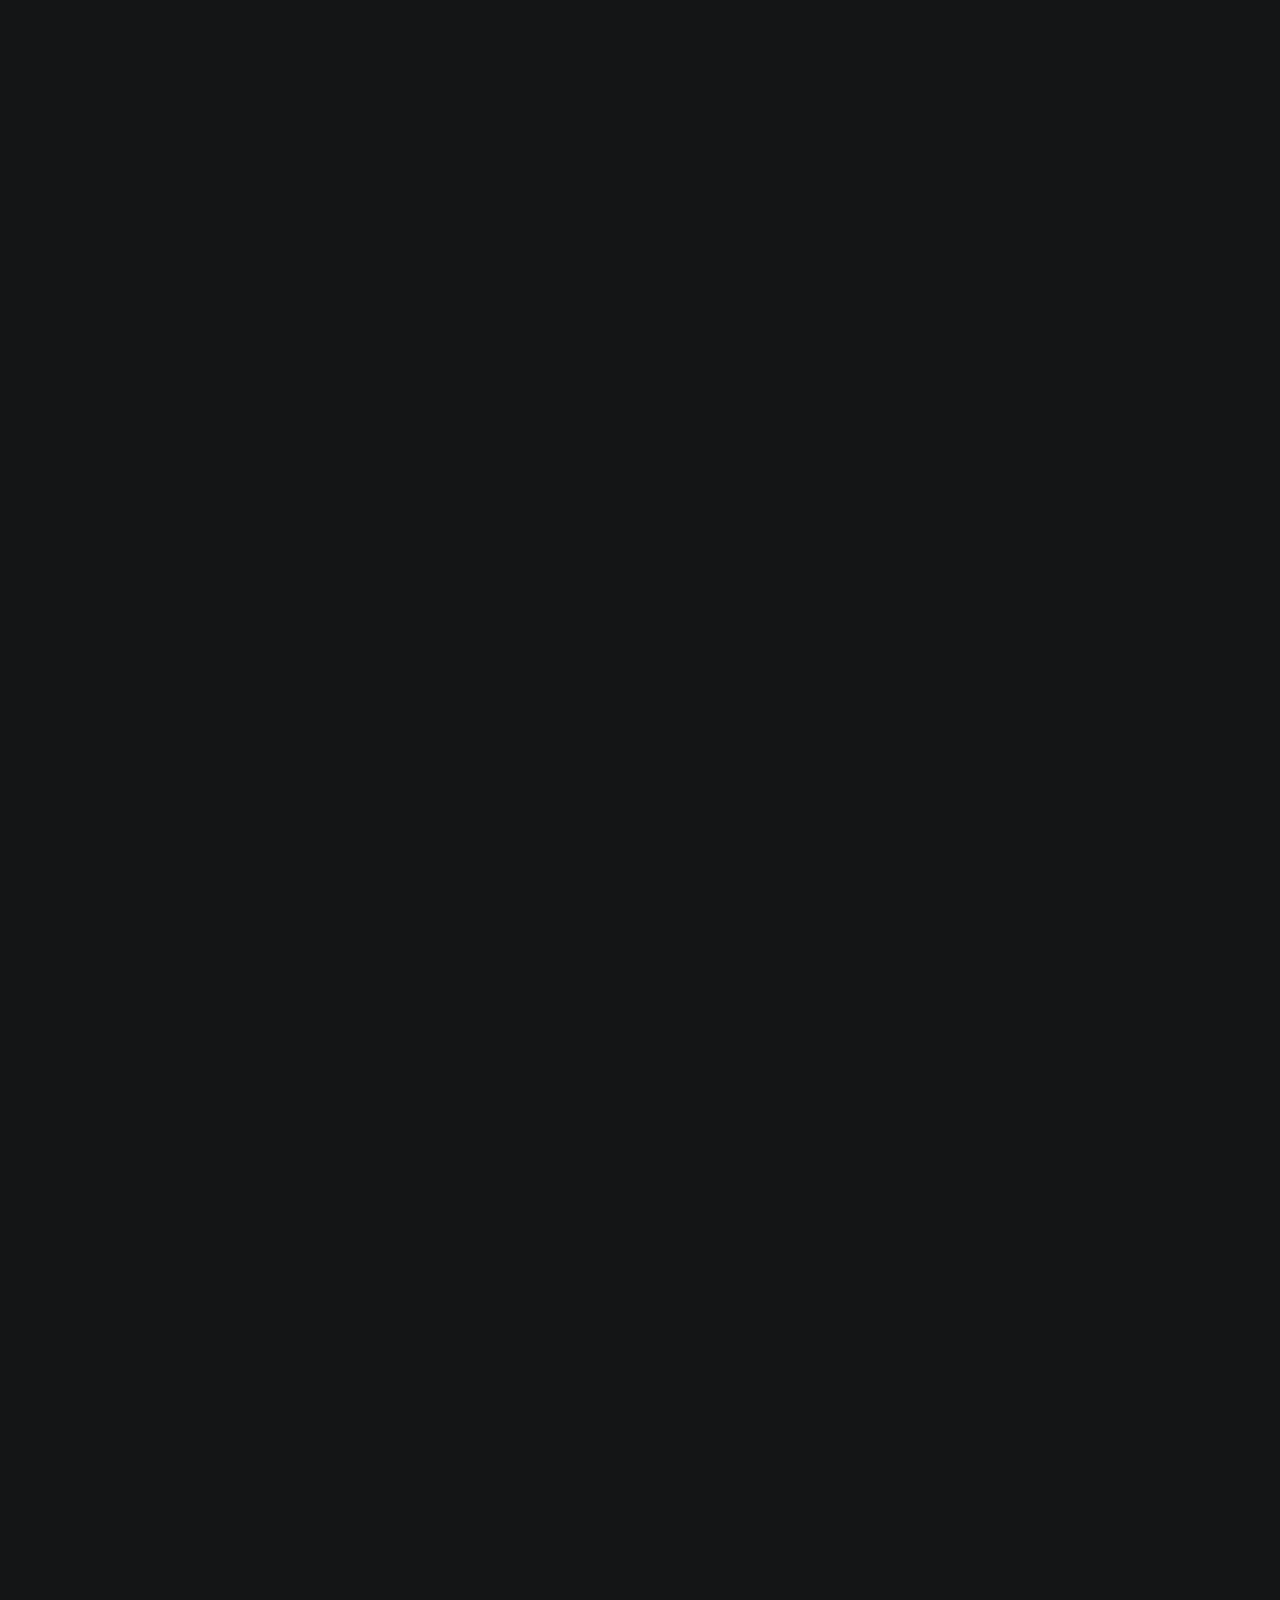
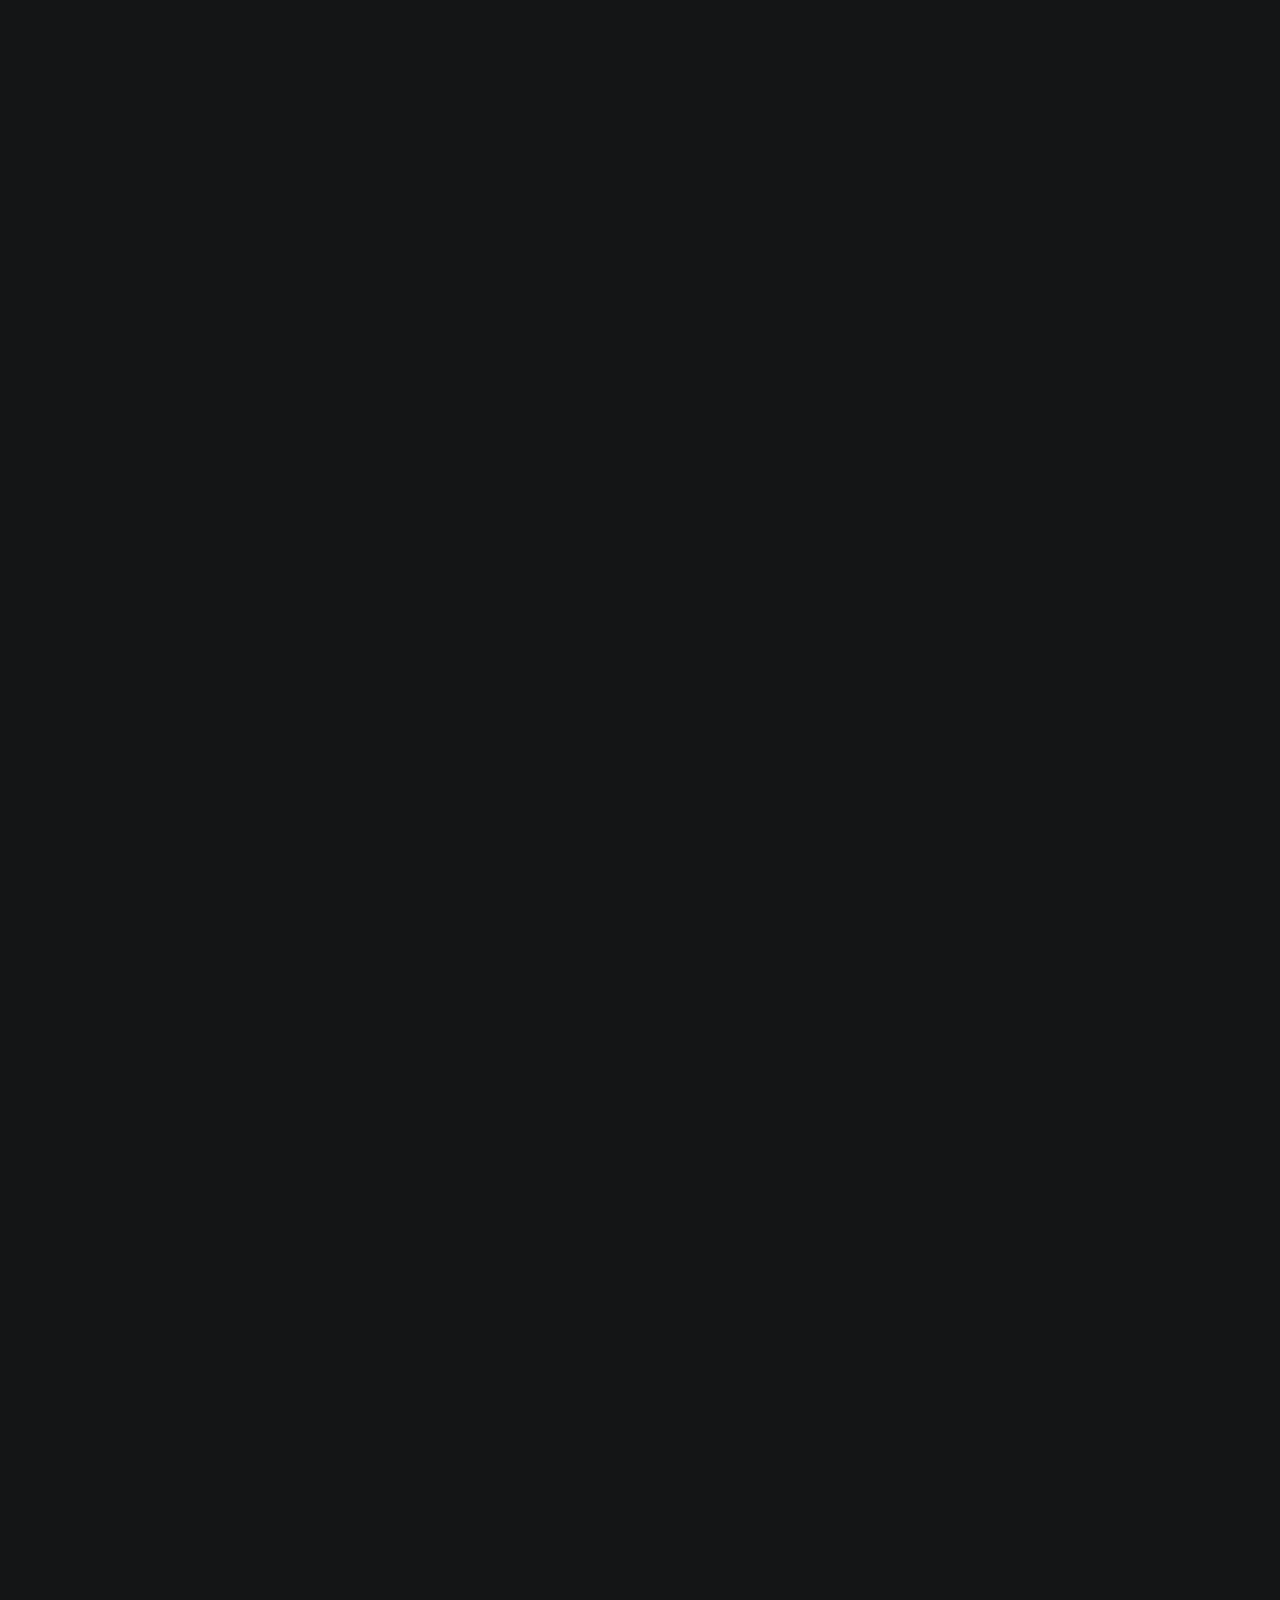
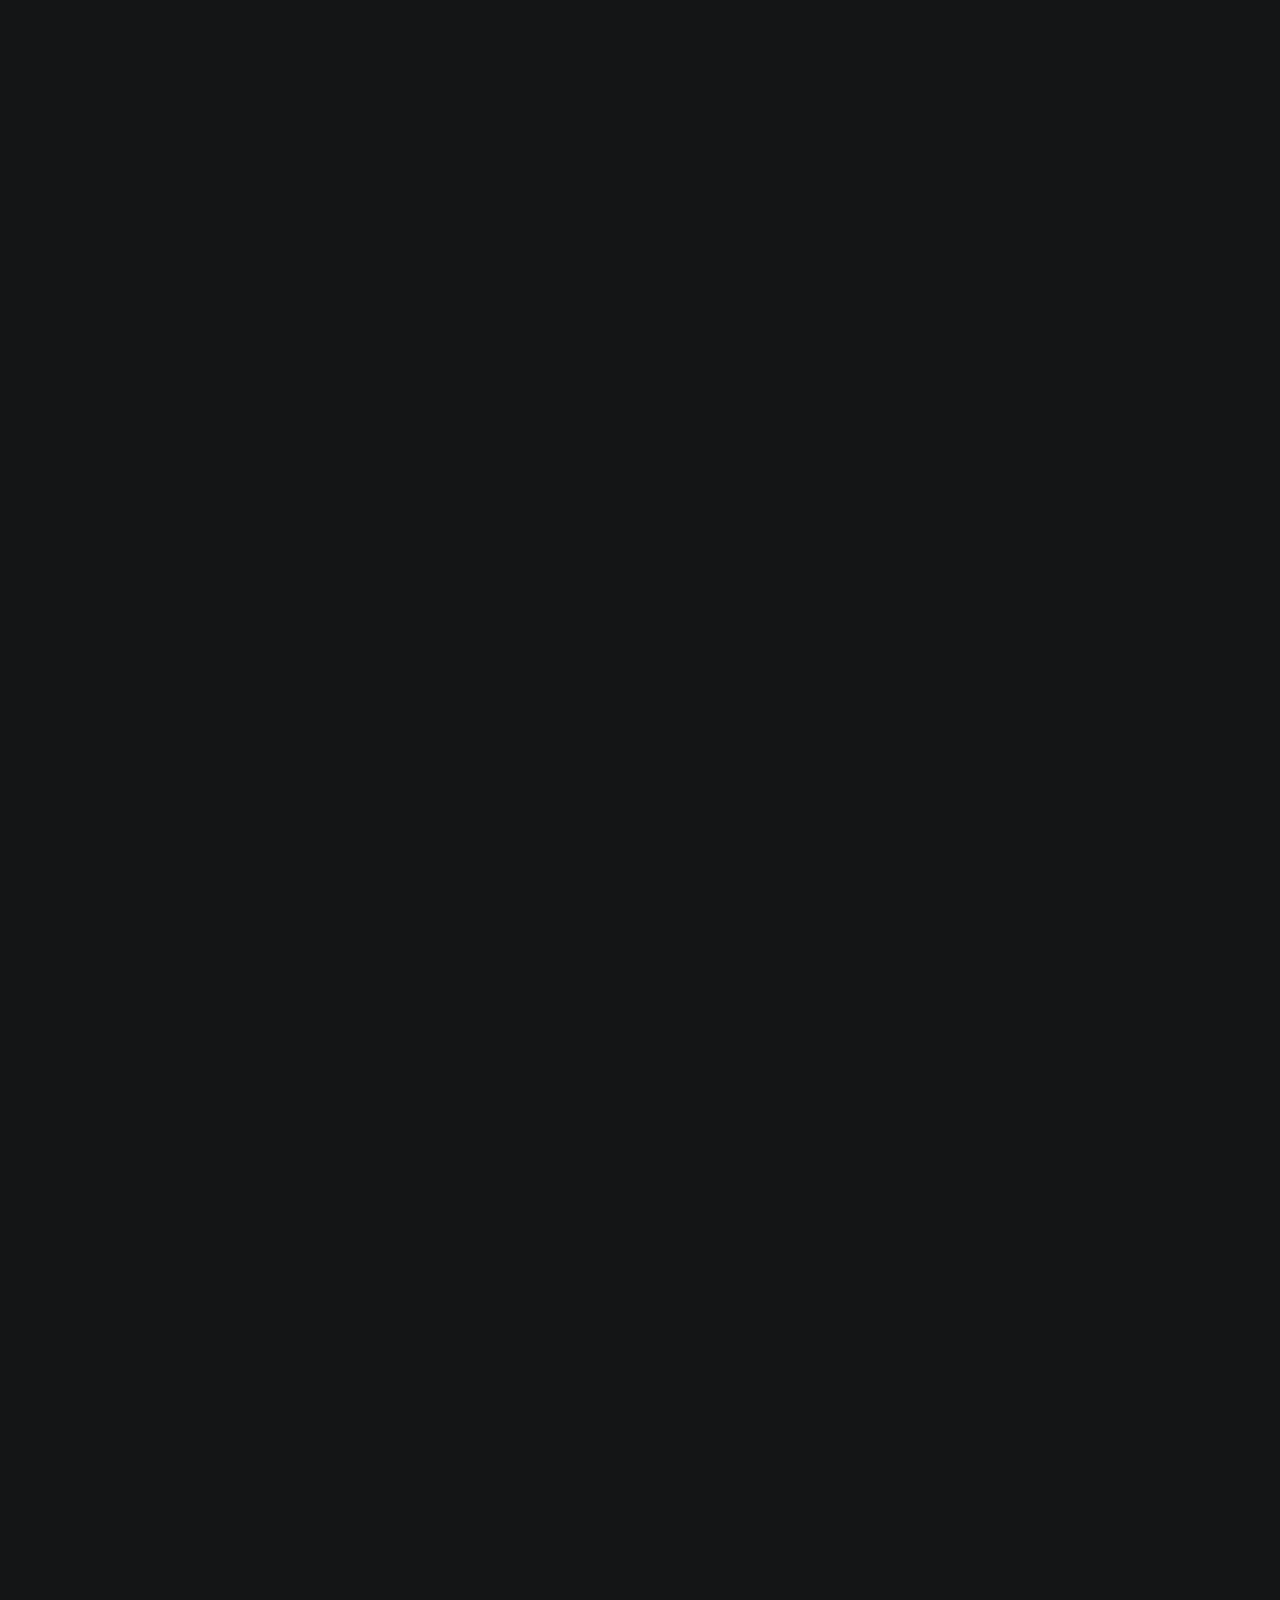
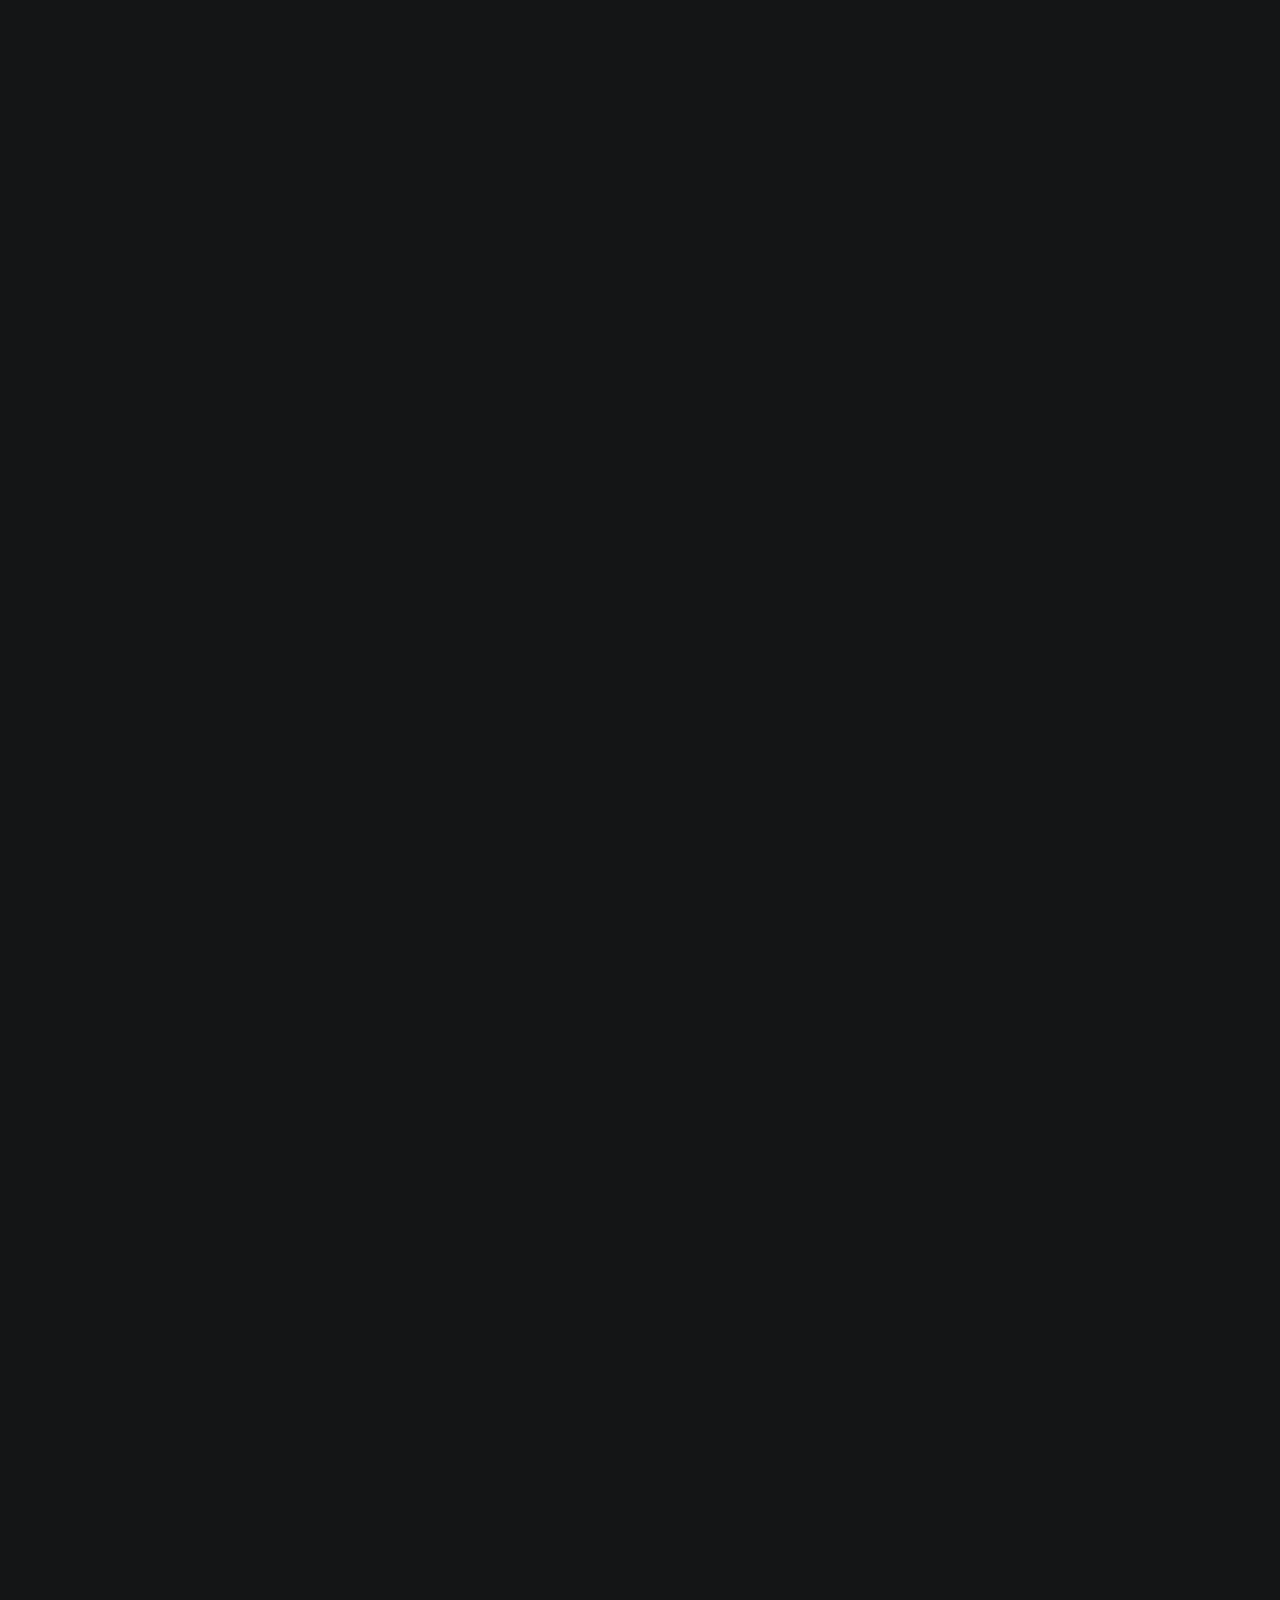
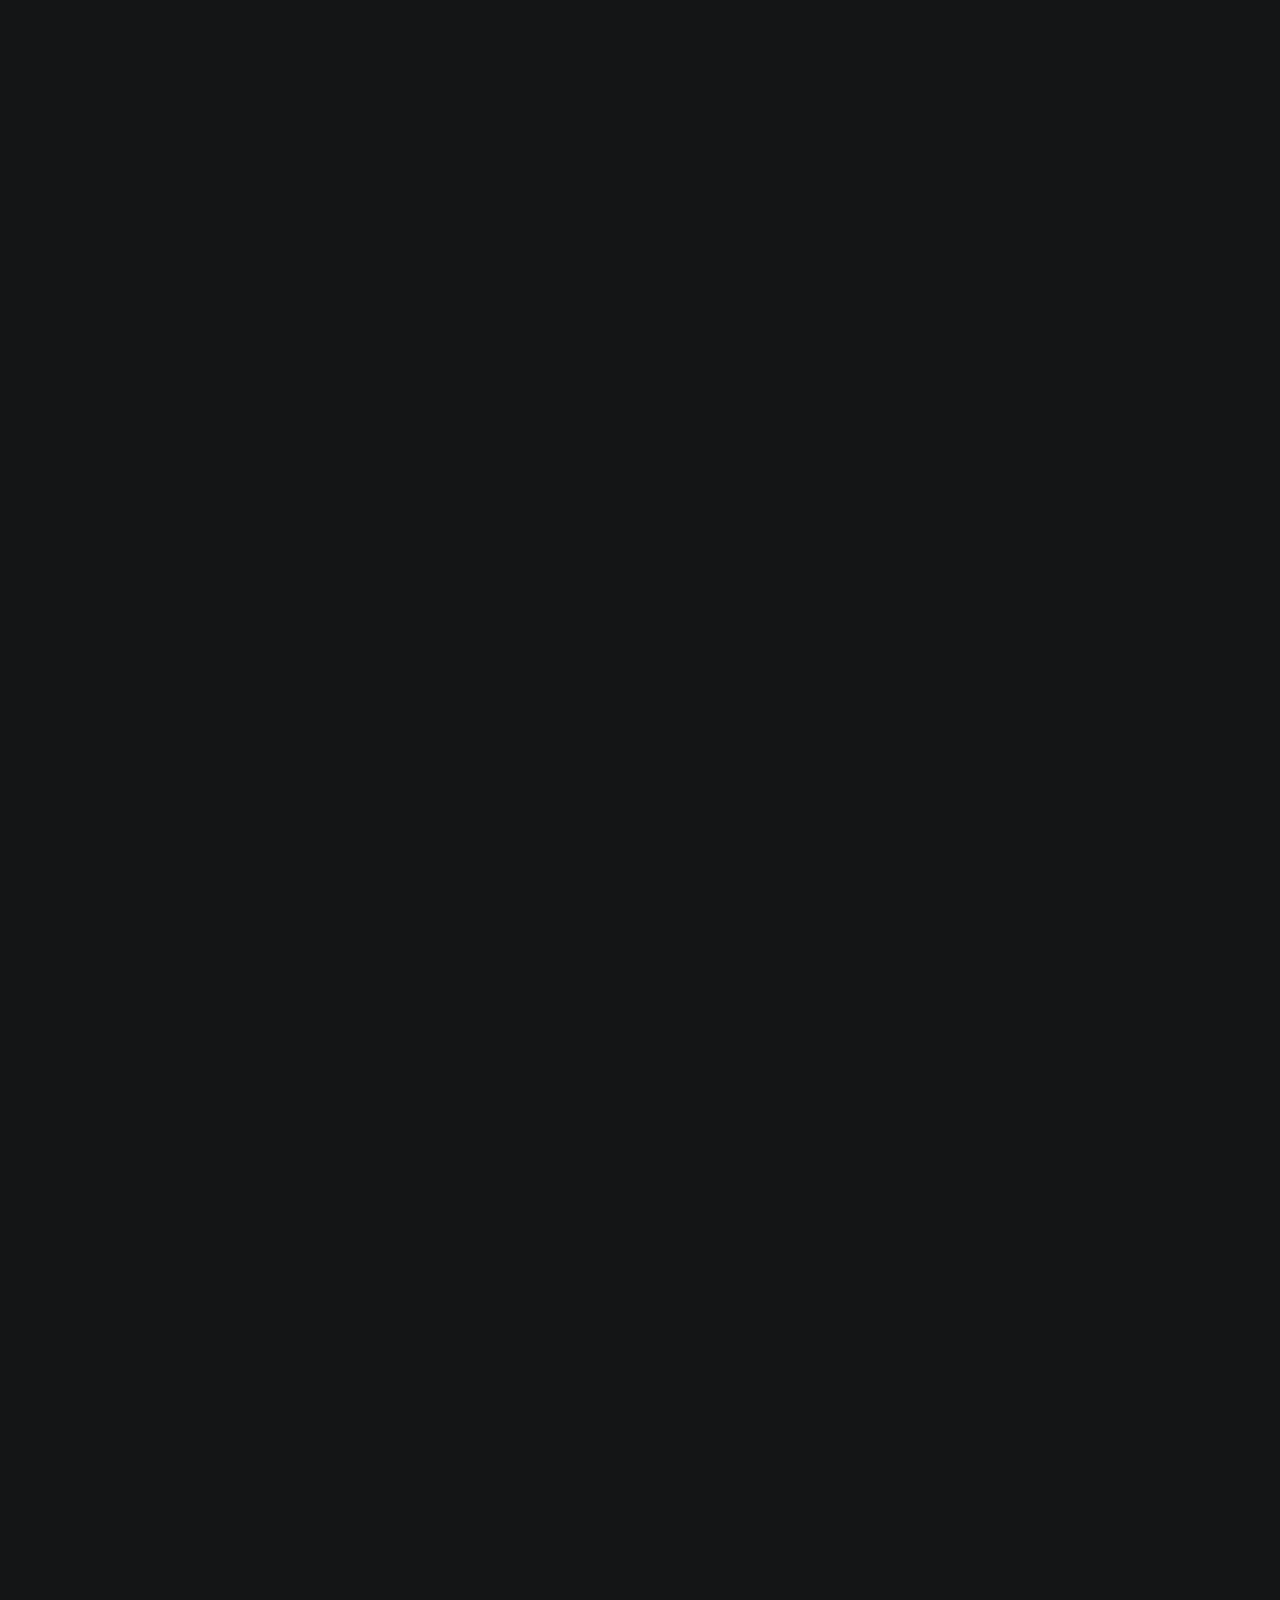
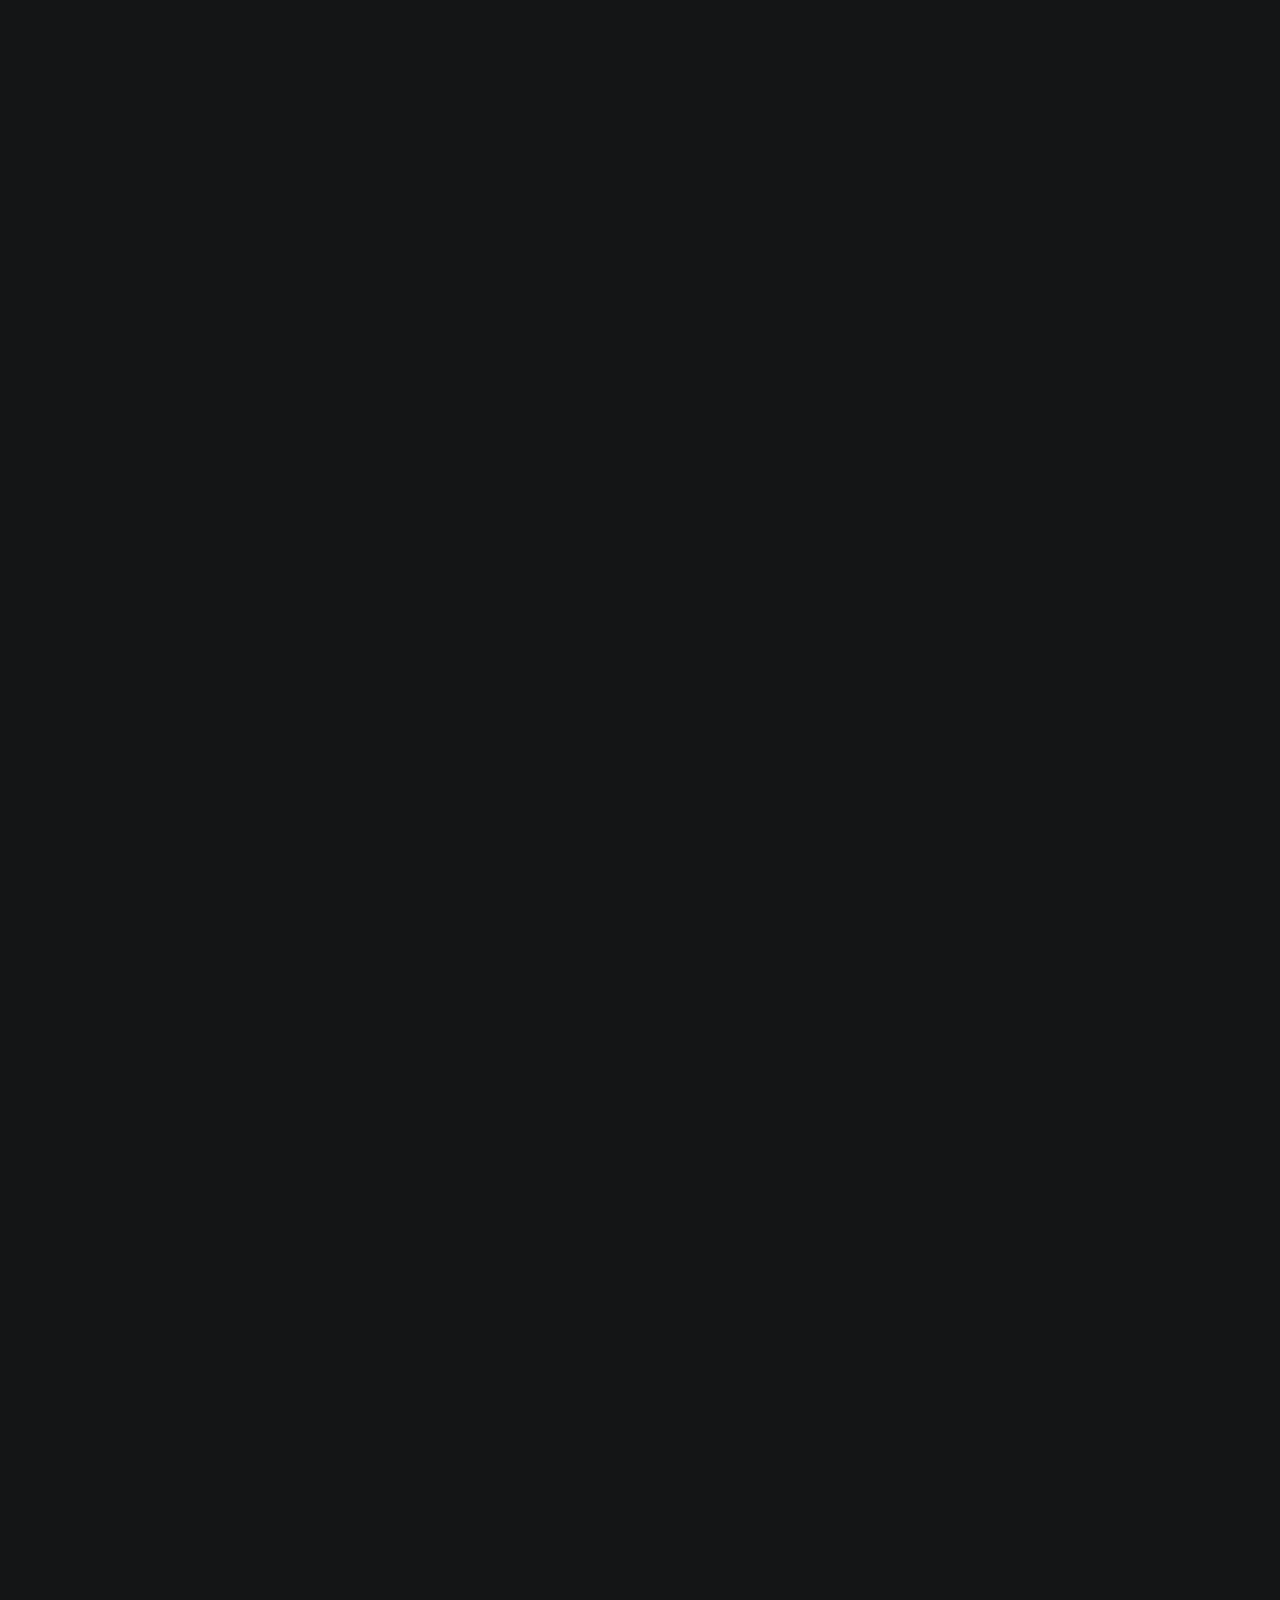
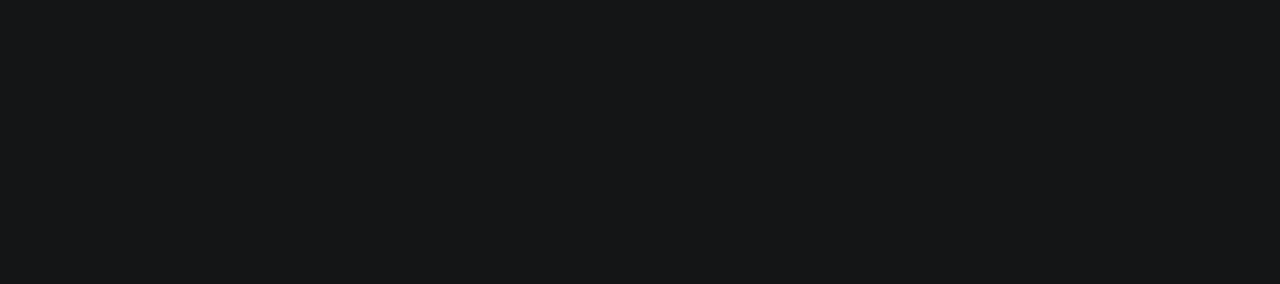
==== index.html @ 1a77225d "ajout d'un projet" ====
<!DOCTYPE html>
<html class="no-js ss-preload" lang="en">
<head>

    <!--- basic page needs
    ================================================== -->
    <meta charset="utf-8">
    <title>SW CONSULTING</title>
    <meta name="description" content="">
    <meta name="author" content="">

    <!-- mobile specific metas
    ================================================== -->
    <meta name="viewport" content="width=device-width, initial-scale=1">

    <!-- CSS
    ================================================== -->
    <link rel="stylesheet" href="css/vendor.css">
    <link rel="stylesheet" href="css/styles.css">
    <link rel="stylesheet" href="https://stackpath.bootstrapcdn.com/font-awesome/4.7.0/css/font-awesome.min.css"/>

    <!-- favicons
    ================================================== -->
    <link rel="apple-touch-icon" sizes="180x180" href="apple-touch-icon.png">
    <link rel="icon" type="image/png" sizes="32x32" href="favicon-32x32.png">
    <link rel="icon" type="image/png" sizes="16x16" href="favicon-16x16.png">
    <link rel="manifest" href="site.webmanifest">



    <!-- Font Awesome CDN-->
    <link
      rel="stylesheet"
      href="https://cdnjs.cloudflare.com/ajax/libs/font-awesome/6.0.0-beta3/css/all.min.css"
    />
    <!-- Google Font -->
    <link
      href="https://fonts.googleapis.com/css2?family=Poppins:wght@400;500;600&display=swap"
      rel="stylesheet"
    />



</head>

<body id="top">


    <!-- # preloader
    ================================================== -->
    <div id="preloader">
        <div id="loader">
        </div>
    </div>


    <!-- # page wrap
    ================================================== -->
    <div class="s-pagewrap">

        <div class="circles">
            <span></span>
            <span></span>
            <span></span>
            <span></span>
            <span></span>
        </div>


        <!-- ## site header
        ================================================== -->
        <header class="s-header">

            <div class="header-mobile">
                <span class="mobile-home-link"><a href="index.html">SW CONSULTING</a></span>
                <a class="mobile-menu-toggle" href="#0"><span>Menu</span></a>
            </div>

            <div class="row wide main-nav-wrap">
                <nav class="column lg-12 main-nav">
                    <ul>
                        <li><a href="index.html" class="home-link">SW CONSULTING</a></li>
                        <li class="current"><a href="#intro" class="smoothscroll">ACCUEIL</a></li>
                        <li><a href="#about" class="smoothscroll">QUI SOMMES NOUS? </a></li>
                        <li><a href="#works" class="smoothscroll">NOS PROJETS</a></li>
                        <li><a href="#services" class="smoothscroll">Nos Services </a></li>
                        <li><a href="#contact" class="smoothscroll">CONTACT </a></li>
                    </ul>
                </nav>
            </div>

        </header> <!-- end s-header -->


        <!-- ## main content
        ==================================================- -->
        <main class="s-content">


            <!-- ### intro
            ================================================== -->
            <section id="intro" class="s-intro target-section">

                <div class="row intro-content wide">

                    <div class="column">
                        <div class="text-pretitle with-line">
                            Bienvenue
                        </div>

                        <h1 class="text-huge">

                            Deux esprits, une vision :<br>
                            nous sommes deux jeunes ingénieures en data engineering et analysis, prêtes à transformer vos données en atouts stratégiques afin de créer de la valeur pour votre entreprise. <br>
                        </h1>
                    </div>

                    <ul class="intro-social">
                        <li><a href="#0">Instagram</a></li>
                        <li><a href="#0">Twitter</a></li>
                        <li><a href="#0">Linkedin</a></li>
                        <li><a href="#0">Github</a></li>
                    </ul>

                </div> <!-- end intro content -->

                <a href="#about" class="intro-scrolldown smoothscroll">
                    <svg width="24" height="24" viewBox="0 0 24 24" xmlns="http://www.w3.org/2000/svg" fill-rule="evenodd" clip-rule="evenodd"><path d="M11 21.883l-6.235-7.527-.765.644 7.521 9 7.479-9-.764-.645-6.236 7.529v-21.884h-1v21.883z"/></svg>
                </a>

            </section> <!-- end s-intro -->


            <!-- ### about Wissem
            ================================================== -->
            <section id="about" class="s-about target-section">


                <div class="row about-info wide" data-animate-block>

                    <div class="column lg-6 md-12 about-info__pic-block">
                        <img src="images/wissem.png"
                             srcset="images/wissem.png 1x, images/about-photo@2x.jpg 2x" alt="" class="about-info__pic" data-animate-el>
                    </div>

                    <div class="column lg-6 md-12">
                        <div class="about-info__text" >

                            <h2 class="text-pretitle with-line" data-animate-el>
                                <div>Wissem AMEL CHERBAL</div>

                            </h2>
                            <p class="attention-getter" data-animate-el>
                                En tant que data analyst je vous accompagne afin de définir des objectifs et des besoins data.
                                Je vous aiderai à développer une stratégie de collecte et d'utilisation des données en fonction de leurs objectifs pour éviter de collecter des données inutiles. Ensuite on les explorera ensemble ce qui nous permettra de mettre en place des tableaux de bord et du reporting.
                            </p>
                            <a href="" class="btn btn--medium u-fullwidth" data-animate-el>Télécharger le CV</a>

                        </div>
                    </div>
                </div> <!-- about-info -->


                <div class="row about-expertise" data-animate-block>
                    <div class="column lg-12">

                        <h2 class="text-pretitle" data-animate-el>Profil</h2>

                        <ul class="skills-list h1" data-animate-el>
                            <li>Data analyst</li>
                            <li>Data scientist</li>
                            <li>Data visualisation</li>
                            <li>Traitement des données</li>
                            <li>Reporting.</li>

                        </ul>

                    </div>
                </div> <!-- end about-expertise -->


                <div class="row about-timelines" data-animate-block>

                    <div class="column lg-6 tab-12">

                        <h2 class="text-pretitle" data-animate-el>
                            Expériences
                        </h2>

                        <div class="timeline" data-animate-el>

                            <div class="timeline__block">
                                <div class="timeline__bullet"></div>
                                <div class="timeline__header">
                                    <h4 class="timeline__title">Volvo group</h3>
                                    <h5 class="timeline__meta">Data analyst</h5>
                                    <p class="timeline__timeframe">Févrr 2024 - Août 2024</p>
                                </div>
                                <div class="timeline__desc">
                                    <p>Architecture et qualité des données.<br>
                                        Génération de rapports Power BI et mise en œuvre des techniques de Machine Learning pour l'analyse des données.<br>
                                        Mise en place des processus automatisés.<br>
                                        Compréhension approfondie des questions liées à la logistique et à la chaîne d'approvisionnement.</p>

                                </div>
                            </div>


                        </div> <!-- end timeline -->

                    </div> <!-- end column -->

                    <div class="column lg-6 tab-12">

                        <h2 class="text-pretitle" data-animate-el>
                            Education
                        </h2>

                        <div class="timeline" data-animate-el>

                            <div class="timeline__block">
                                <div class="timeline__bullet"></div>
                                <div class="timeline__header">
                                    <h4 class="timeline__title">Université Claude Bernard Lyon 1</h3>
                                    <h5 class="timeline__meta">Master 2 en data engineering et science</h5>
                                    <p class="timeline__timeframe">Décembre 2023</p>
                                </div>
                                <div class="timeline__desc">
                                    <p>Formation spécialisée dans le domaine de la data science et engineering permettant d'avoir des compétences solides dans les infrastructures cloud et Big data.</p>
                                </div>
                            </div>

                            <div class="timeline__block">
                                <div class="timeline__bullet"></div>
                                <div class="timeline__header">
                                    <h4 class="timeline__title">Université Claude Bernard Lyon 1 </h4>
                                    <h5 class="timeline__meta">Licence 3 en informatique </h5>
                                    <p class="timeline__timeframe">Décembre 2021</p>
                                </div>
                                <div class="timeline__desc">
                                    <p>Formation pluridisciplinaire permettant d'avoir une formation polyvalente dans les technologies d'informations digitales. </p>
                                </div>
                            </div>


                        </div> <!-- end timeline -->

                    </div> <!-- end column -->


                </div> <!-- end about-timelines -->

            </section> <!-- end s-about -->

            <!-- ### about Soukaina
            ================================================== -->
            <section id="about" class="s-about target-section">


                <div class="row about-info wide" data-animate-block>

                    <div class="column lg-6 md-12 about-info__pic-block">
                        <img src="images/soukaina.png"
                             srcset="images/soukaina.png 1x, images/about-photo@2x.jpg 2x" alt="" class="about-info__pic" data-animate-el>
                    </div>

                    <div class="column lg-6 md-12">
                        <div class="about-info__text" >

                            <h2 class="text-pretitle with-line" data-animate-el>
                                <div>Soukaina DOUKKANI</div>

                            </h2>
                            <p class="attention-getter" data-animate-el>
                                Double diplômée en innovation et assistance à maîtrise d'ouvrage de
                                l'institut national des postes et télécommunications et en data engineering et science
                                de l'université Claude bernard Lyon 1, mon objectif est de rendre vous donner facilement
                                accessible et compréhensible pour une prise de décision stratégique et optimale.
                            </p>
                            <a href="https://drive.google.com/file/d/17Hly6woxNSs9hU5gBVhpmUX4_BIeyLL6/view?usp=sharing" class="btn btn--medium u-fullwidth" data-animate-el>Télécharger le CV</a>

                        </div>
                    </div>
                </div> <!-- about-info -->


                <div class="row about-expertise" data-animate-block>
                    <div class="column lg-12">

                        <h2 class="text-pretitle" data-animate-el>Profil</h2>

                        <ul class="skills-list h1" data-animate-el>
                            <li>Data engineer</li>
                            <li>Data OPs</li>
                            <li>Data pipelines</li>
                            <li>infrastructures cloud</li>
                            <li>Bases de données.</li>

                        </ul>

                    </div>
                </div> <!-- end about-expertise -->


                <div class="row about-timelines" data-animate-block>

                    <div class="column lg-6 tab-12">

                        <h2 class="text-pretitle" data-animate-el>
                            Expériences
                        </h2>

                        <div class="timeline" data-animate-el>

                            <div class="timeline__block">
                                <div class="timeline__bullet"></div>
                                <div class="timeline__header">
                                    <h4 class="timeline__title">Fiverr</h3>
                                    <h5 class="timeline__meta">Data engineer</h5>
                                    <p class="timeline__timeframe">Février 2024 - Août 2024</p>
                                </div>
                                <div class="timeline__desc">
                                    <p>Extraction, chargement et transformation des données sur la plateforme GCP et
                                        sur l'entrepôt de données Bigquery.<br>
                                        Alimentation des pipelines de données et dataflows à l'aide de Apache Airflow.</p>

                                </div>
                            </div>

                            <div class="timeline__block">
                                <div class="timeline__bullet"></div>
                                <div class="timeline__header">
                                    <h4 class="timeline__title">Maisons du monde</h4>
                                    <h5 class="timeline__meta">Data engineer</h5>
                                    <p class="timeline__timeframe">Mars 2023 - Septembre 2023</p>
                                </div>
                                <div class="timeline__desc">
                                    <p>Ingestion, transformation et restitution des données de la finance au niveau de la
                                        plateforme cloud de Google en utilisant le processus ELT.<br>
                                        Développement des fonctionnalités de traitements de données en utilisant Python.
                                        Réalisation des tests de performance, dry-run et unitaires des bouts de code.</p>
                                </div>
                            </div>

                            <div class="timeline__block">
                                <div class="timeline__bullet"></div>
                                <div class="timeline__header">
                                    <h4 class="timeline__title">Société générale african business services</h4>
                                    <h5 class="timeline__meta">Chef de projet Risque</h5>
                                    <p class="timeline__timeframe">Mai 2022 - Septembre 2022</p>
                                </div>
                                <div class="timeline__desc">
                                    <p>Analyse et vérification de la qualité des données bancaires dans le cadre de
                                        l'homolagation bancaire.<br>
                                        Fiabilisation des données des sûretés et garanties sur les engagements bancaires
                                        pour les filiales de l'Afrique et les pays d' outre mer.</p>                                </div>
                            </div>

                            <div class="timeline__block">
                                <div class="timeline__bullet"></div>
                                <div class="timeline__header">
                                    <h4 class="timeline__title">Ribatis</h4>
                                    <h5 class="timeline__meta">Consultante data</h5>
                                    <p class="timeline__timeframe">Novembre 2021 - Avril 2022</p>
                                </div>
                                <div class="timeline__desc">
                                    <p>Analyse des données relatifs aux délais de traitement des dossiers des
                                        autorisations urbanistiques et économiques à l'aide de python et SQL.<br>
                                        Réalisation des visualisations et tableaux de bord en utilisant l'outil Qlik sence.</p>
                                </div>
                            </div>

                        </div> <!-- end timeline -->

                    </div> <!-- end column -->

                    <div class="column lg-6 tab-12">

                        <h2 class="text-pretitle" data-animate-el>
                            Education
                        </h2>

                        <div class="timeline" data-animate-el>

                            <div class="timeline__block">
                                <div class="timeline__bullet"></div>
                                <div class="timeline__header">
                                    <h4 class="timeline__title">Université Claude Bernard Lyon 1</h3>
                                    <h5 class="timeline__meta">Master 2 en data engineering et science</h5>
                                    <p class="timeline__timeframe">Décembre 2023</p>
                                </div>
                                <div class="timeline__desc">
                                    <p>Formation spécialisée dans le domaine de la data science et engineering permettant d'avoir des compétences solides dans les infrastructures cloud et Big data.</p>
                                </div>
                            </div>

                            <div class="timeline__block">
                                <div class="timeline__bullet"></div>
                                <div class="timeline__header">
                                    <h4 class="timeline__title">Institut national des postes et télécommunications </h4>
                                    <h5 class="timeline__meta">Diplôme d'ingénieur en innovation et AMOA</h5>
                                    <p class="timeline__timeframe">Décembre 2021</p>
                                </div>
                                <div class="timeline__desc">
                                    <p>Formation pluridisciplinaire permettant d'avoir une formation polyvalente dans les technologies d'informations digitales et la création des entreprises. </p>
                                </div>
                            </div>

                            <div class="timeline__block">
                                <div class="timeline__bullet"></div>
                                <div class="timeline__header">
                                    <h4 class="timeline__title">CPGE AL QALAM </h4>
                                    <h5 class="timeline__meta">Classes préparatoires aux grandes écoles d'ingénieurs</h5>
                                    <p class="timeline__timeframe">Novembre 2018</p>
                                </div>
                                <div class="timeline__desc">
                                    <p>Formation approfondie dans les matières scientifiques, techniques et littéraires .</p>
                                </div>
                            </div>

                        </div> <!-- end timeline -->

                    </div> <!-- end column -->


                </div> <!-- end about-timelines -->

            </section> <!-- end s-about -->

            <!-- ### services
            ================================================== -->
            <section id="services">
              <div class="row works-portfolio">
                <div class="column lg-12" data-animate-block>
                <h2 class="text-pretitle" data-animate-el>
                    Services
                </h2>
                <p class="h1" data-animate-el>
                    Les services qu'on vous propose
                </p>
                <section1>
                  <div class="row">
                    <div class="column" data-animate-el>
                      <div class="card">
                        <div class="icon-wrapper">
                          <i class="fas fa-database"></i>
                        </div>
                        <h3>Ingénierie de données</h3>
                        <p>
                          Solutions robustes d’extraction, stockage et traitement des grands flux de données.
                        </p>
                      </div>
                    </div>
                    <div class="column" data-animate-el>
                      <div class="card">
                        <div class="icon-wrapper">
                          <i class="fas fa-chart-area"></i>
                        </div>
                        <h3>Analyse de données</h3>
                        <p>
                          - Développement d'une stratégie de collecte et d’utilisation des données en fonction de leurs objectifs. </br>
                          - Exploration des dopnnées et mise en place de tableaux de bord.
                        </p>
                      </div>
                    </div>
                    <div class="column" data-animate-el>
                      <div class="card">
                        <div class="icon-wrapper">
                          <i class="fas fa-network-wired"></i>
                        </div>
                        <h3>Science des données</h3>
                        <p>
                          Développement des modèles avancés pour analyser vos données, prévoir des tendances et optimiser vos performances.
                        </p>
                      </div>
                    </div>
                  </div>
                </section1>
                <div/>
                <div/>
              </section>
            <!-- end services -->

            <!-- ### works
            ================================================== -->
            <section id="works" class="s-works target-section">
                <div class="row works-portfolio">

                    <div class="column lg-12" data-animate-block>

                        <h2 class="text-pretitle" data-animate-el>
                            Recent Works
                        </h2>
                        <p class="h1" data-animate-el>
                            Here are some of my favorite projects I have done lately. Feel free to check them out.
                        </p>

                        <ul class="folio-list row block-lg-one-half block-stack-on-1000">

                            <li class="folio-list__item column" data-animate-el>
                                <a class="folio-list__item-link" href="#modal-01">
                                    <div class="folio-list__item-pic">
                                        <img src="images/lifetime.png" alt="">
                                    </div>

                                    <div class="folio-list__item-text">
                                        <div class="folio-list__item-cat">
                                            LifeTime
                                        </div>
                                        <div class="folio-list__item-title">
                                            Les facteurs qui impactent l'espérance de vie dans le monde
                                        </div>
                                    </div>
                                </a>
                                <a class="folio-list__proj-link" href="#" title="project link">
                                    <svg width="15" height="15" viewBox="0 0 15 15" fill="none" xmlns="http://www.w3.org/2000/svg"><path d="M8.14645 3.14645C8.34171 2.95118 8.65829 2.95118 8.85355 3.14645L12.8536 7.14645C13.0488 7.34171 13.0488 7.65829 12.8536 7.85355L8.85355 11.8536C8.65829 12.0488 8.34171 12.0488 8.14645 11.8536C7.95118 11.6583 7.95118 11.3417 8.14645 11.1464L11.2929 8H2.5C2.22386 8 2 7.77614 2 7.5C2 7.22386 2.22386 7 2.5 7H11.2929L8.14645 3.85355C7.95118 3.65829 7.95118 3.34171 8.14645 3.14645Z" fill="currentColor" fill-rule="evenodd" clip-rule="evenodd"></path></svg>
                                </a>
                            </li> <!--end folio-list__item -->

                            <li class="folio-list__item column" data-animate-el>
                                <a class="folio-list__item-link" href="#modal-02">
                                    <div class="folio-list__item-pic">
                                        <img src="images/portfolio/lamp.jpg"
                                             srcset="images/portfolio/lamp.jpg 1x, images/portfolio/lamp@2x.jpg 2x" alt="">
                                    </div>

                                    <div class="folio-list__item-text">
                                        <div class="folio-list__item-cat">
                                            Product Design
                                        </div>
                                        <div class="folio-list__item-title">
                                            The White Lamp.
                                        </div>
                                    </div>
                                </a>
                                <a class="folio-list__proj-link" href="#" title="project link">
                                    <svg width="15" height="15" viewBox="0 0 15 15" fill="none" xmlns="http://www.w3.org/2000/svg"><path d="M8.14645 3.14645C8.34171 2.95118 8.65829 2.95118 8.85355 3.14645L12.8536 7.14645C13.0488 7.34171 13.0488 7.65829 12.8536 7.85355L8.85355 11.8536C8.65829 12.0488 8.34171 12.0488 8.14645 11.8536C7.95118 11.6583 7.95118 11.3417 8.14645 11.1464L11.2929 8H2.5C2.22386 8 2 7.77614 2 7.5C2 7.22386 2.22386 7 2.5 7H11.2929L8.14645 3.85355C7.95118 3.65829 7.95118 3.34171 8.14645 3.14645Z" fill="currentColor" fill-rule="evenodd" clip-rule="evenodd"></path></svg>
                                </a>
                            </li> <!--end folio-list__item -->

                            <li class="folio-list__item column" data-animate-el>
                                <a class="folio-list__item-link" href="#modal-03">
                                    <div class="folio-list__item-pic">
                                        <img src="images/portfolio/rucksack.jpg"
                                             srcset="images/portfolio/rucksack.jpg 1x, images/portfolio/rucksack@2x.jpg 2x" alt="">
                                    </div>

                                    <div class="folio-list__item-text">
                                        <div class="folio-list__item-cat">
                                            Branding
                                        </div>
                                        <div class="folio-list__item-title">
                                            Rucksuck.
                                        </div>
                                    </div>
                                </a>
                                <a class="folio-list__proj-link" href="#" title="project link">
                                    <svg width="15" height="15" viewBox="0 0 15 15" fill="none" xmlns="http://www.w3.org/2000/svg"><path d="M8.14645 3.14645C8.34171 2.95118 8.65829 2.95118 8.85355 3.14645L12.8536 7.14645C13.0488 7.34171 13.0488 7.65829 12.8536 7.85355L8.85355 11.8536C8.65829 12.0488 8.34171 12.0488 8.14645 11.8536C7.95118 11.6583 7.95118 11.3417 8.14645 11.1464L11.2929 8H2.5C2.22386 8 2 7.77614 2 7.5C2 7.22386 2.22386 7 2.5 7H11.2929L8.14645 3.85355C7.95118 3.65829 7.95118 3.34171 8.14645 3.14645Z" fill="currentColor" fill-rule="evenodd" clip-rule="evenodd"></path></svg>
                                </a>
                            </li> <!--end folio-list__item -->

                            <li class="folio-list__item column" data-animate-el>
                                <a class="folio-list__item-link" href="#modal-04">
                                    <div class="folio-list__item-pic">
                                        <img src="images/portfolio/skaterboy.jpg"
                                             srcset="images/portfolio/skaterboy.jpg 1x, images/portfolio/skaterboy@2x.jpg 2x" alt="">
                                    </div>

                                    <div class="folio-list__item-text">
                                        <div class="folio-list__item-cat">
                                            Website
                                        </div>
                                        <div class="folio-list__item-title">
                                            Since Day One.
                                        </div>
                                    </div>
                                </a>
                                <a class="folio-list__proj-link" href="#" title="project link">
                                    <svg width="15" height="15" viewBox="0 0 15 15" fill="none" xmlns="http://www.w3.org/2000/svg"><path d="M8.14645 3.14645C8.34171 2.95118 8.65829 2.95118 8.85355 3.14645L12.8536 7.14645C13.0488 7.34171 13.0488 7.65829 12.8536 7.85355L8.85355 11.8536C8.65829 12.0488 8.34171 12.0488 8.14645 11.8536C7.95118 11.6583 7.95118 11.3417 8.14645 11.1464L11.2929 8H2.5C2.22386 8 2 7.77614 2 7.5C2 7.22386 2.22386 7 2.5 7H11.2929L8.14645 3.85355C7.95118 3.65829 7.95118 3.34171 8.14645 3.14645Z" fill="currentColor" fill-rule="evenodd" clip-rule="evenodd"></path></svg>
                                </a>
                            </li> <!--end folio-list__item -->

                            <li class="folio-list__item column" data-animate-el>
                                <a class="folio-list__item-link" href="#modal-05">
                                    <div class="folio-list__item-pic">
                                        <img src="images/portfolio/sanddunes.jpg"
                                             srcset="images/portfolio/sanddunes.jpg 1x, images/portfolio/sanddunes@2x.jpg 2x" alt="">
                                    </div>

                                    <div class="folio-list__item-text">
                                        <div class="folio-list__item-cat">
                                            Illustration
                                        </div>
                                        <div class="folio-list__item-title">
                                            Sand Dunes.
                                        </div>
                                    </div>
                                </a>
                                <a class="folio-list__proj-link" href="#" title="project link">
                                    <svg width="15" height="15" viewBox="0 0 15 15" fill="none" xmlns="http://www.w3.org/2000/svg"><path d="M8.14645 3.14645C8.34171 2.95118 8.65829 2.95118 8.85355 3.14645L12.8536 7.14645C13.0488 7.34171 13.0488 7.65829 12.8536 7.85355L8.85355 11.8536C8.65829 12.0488 8.34171 12.0488 8.14645 11.8536C7.95118 11.6583 7.95118 11.3417 8.14645 11.1464L11.2929 8H2.5C2.22386 8 2 7.77614 2 7.5C2 7.22386 2.22386 7 2.5 7H11.2929L8.14645 3.85355C7.95118 3.65829 7.95118 3.34171 8.14645 3.14645Z" fill="currentColor" fill-rule="evenodd" clip-rule="evenodd"></path></svg>
                                </a>
                            </li> <!--end folio-list__item -->

                            <li class="folio-list__item column" data-animate-el>
                                <a class="folio-list__item-link" href="#modal-06">
                                    <div class="folio-list__item-pic">
                                        <img src="images/portfolio/minimalismo.jpg"
                                             srcset="images/portfolio/minimalismo.jpg 1x, images/portfolio/minimalismo@2x.jpg 2x" alt="">
                                    </div>

                                    <div class="folio-list__item-text">
                                        <div class="folio-list__item-cat">
                                            Branding
                                        </div>
                                        <div class="folio-list__item-title">
                                            Minimalismo.
                                        </div>
                                    </div>
                                </a>
                                <a class="folio-list__proj-link" href="#" title="project link">
                                    <svg width="15" height="15" viewBox="0 0 15 15" fill="none" xmlns="http://www.w3.org/2000/svg"><path d="M8.14645 3.14645C8.34171 2.95118 8.65829 2.95118 8.85355 3.14645L12.8536 7.14645C13.0488 7.34171 13.0488 7.65829 12.8536 7.85355L8.85355 11.8536C8.65829 12.0488 8.34171 12.0488 8.14645 11.8536C7.95118 11.6583 7.95118 11.3417 8.14645 11.1464L11.2929 8H2.5C2.22386 8 2 7.77614 2 7.5C2 7.22386 2.22386 7 2.5 7H11.2929L8.14645 3.85355C7.95118 3.65829 7.95118 3.34171 8.14645 3.14645Z" fill="currentColor" fill-rule="evenodd" clip-rule="evenodd"></path></svg>
                                </a>
                            </li> <!--end folio-list__item -->

                        </ul> <!-- end folio-list -->

                    </div> <!-- end column -->


                    <!-- Modal Templates Popup -->
                  <div id="modal-01" hidden>
                      <div class="modal-popup">
                          <img src="images/portfolio/gallery/g-fuji.jpg" alt="">
                          <!-- Scrollable content -->
                          <div class="modal-popup__scroll">
                          <div class="modal-popup__desc">
                              <!-- Carrousel -->
                              <div id="carouselExample" class="carousel slide mt-4">
                                  <div class="carousel-inner">
                                      <div class="carousel-item active">
                                          <img src="images/lifetime/carte.png" class="d-block w-100" alt="Image 1">
                                      </div>
                                      <div class="carousel-item">
                                          <img src="images/lifetime/barchart.png" class="d-block w-100" alt="Image 2">
                                      </div>
                                  </div>
                                  <button class="carousel-control-prev" type="button" data-bs-target="#carouselExample" data-bs-slide="prev">
                                      <span class="carousel-control-prev-icon" aria-hidden="true"></span>
                                      <span class="visually-hidden">Précédent</span>
                                  </button>
                                  <button class="carousel-control-next" type="button" data-bs-target="#carouselExample" data-bs-slide="next">
                                      <span class="carousel-control-next-icon" aria-hidden="true"></span>
                                      <span class="visually-hidden">Suivant</span>
                                  </button>
                              </div> <!-- end Carrousel -->


                                  <h5>L’espérance de vie : Un indicateur clé</h5>
                                  <p>
                                      L’espérance de vie est un indicateur clé de santé et de bien-être. Ce projet explore les disparités de l’espérance de vie entre 2000 et 2016,
                                      en étudiant ses corrélations avec divers facteurs socio-économiques, environnementaux et sanitaires.
                                  </p>
                                  <h5>Objectifs du projet :</h5>
                                  <ul>
                                      <li>Analyser les tendances globales et régionales de l'espérance de vie.</li>
                                      <li>Identifier les facteurs les plus influents.</li>
                                      <li>Visualisation interactive des données pour faciliter leur exploration.</li>
                                      <li>Intégration des cartes interactives.</li>
                                      <li>Analyse des corrélations et synthèse des résultats.</li>
                                  </ul>
                                  <h5>Résultats :</h5>
                                  <ul>
                                      <li>Bar charts dynamiques pour suivre les tendances temporelles par continent.</li>
                                      <li>Cartes géographiques pour observer les disparités par pays.</li>
                                      <li>Matrice de corrélation pour identifier les relations clés entre les variables.</li>
                                      <li>Analyse approfondie des facteurs influençant l’espérance de vie :
                                          <ul>
                                              <li>Corrélation positive avec le revenu national brut (RNB).</li>
                                              <li>Impact majeur de l'accès à l’eau potable et des taux de vaccination.</li>
                                          </ul>
                                      </li>
                                      <li>Intégration des données géographiques (GeoJSON).</li>
                                      <li>Réduction de l'impact des valeurs manquantes.</li>
                                      <li>Optimisation des performances pour les visualisations interactives.</li>
                                      <li>Identification des disparités régionales : espérance de vie variant de 43 ans en Afrique à 78 ans en Europe en 2016.</li>
                                      <li>Mise en évidence de relations fortes entre santé publique et espérance de vie.</li>
                                  </ul>

                                  <a href="https://www.behance.net/" class="modal-popup__details"><strong>Lien projet >></strong></a>
                              </div> <!-- end scrollable content -->
                          </div>
                      </div>
                  </div> <!-- end modal -->


                    <div id="modal-02" hidden>
                        <div class="modal-popup">
                            <img src="images/portfolio/gallery/g-lamp.jpg" alt="">

                            <div class="modal-popup__desc">
                                <h5>The White Lamp</h5>
                                <p>Proin gravida nibh vel velit auctor aliquet. Aenean sollicitudin, lorem quis bibendum auctor, nisi elit consequat ipsum, nec sagittis sem nibh id elit.</p>
                                <ul class="modal-popup__cat">
                                    <li>Branding</li>
                                </ul>
                            </div>

                            <a href="https://www.behance.net/" class="modal-popup__details">Project link</a>
                        </div>
                    </div> <!-- end modal -->

                    <div id="modal-03" hidden>
                        <div class="modal-popup">
                            <img src="images/portfolio/gallery/g-rucksack.jpg" alt="">

                            <div class="modal-popup__desc">
                                <h5>Rucksuck</h5>
                                <p>Exercitationem reprehenderit quod explicabo consequatur aliquid ut magni ut. Deleniti quo corrupti illum velit eveniet ratione necessitatibus ipsam mollitia.</p>
                                <ul class="modal-popup__cat">
                                    <li>Product Design</li>
                                </ul>
                            </div>

                            <a href="https://www.behance.net/" class="modal-popup__details">Project link</a>
                        </div>
                    </div> <!-- end modal -->

                    <div id="modal-04" hidden>
                        <div class="modal-popup">
                            <img src="images/portfolio/gallery/g-skaterboy.jpg" alt="">

                            <div class="modal-popup__desc">
                                <h5>Since Day One</h5>
                                <p>Dolores velit qui quos nobis. Aliquam delectus voluptas quos possimus non voluptatem voluptas voluptas. Est doloribus eligendi porro doloribus voluptatum.</p>
                                <ul class="modal-popup__cat">
                                    <li>Website</li>
                                </ul>
                            </div>

                            <a href="https://www.behance.net/" class="modal-popup__details">Project link</a>
                        </div>
                    </div> <!-- end modal -->

                    <div id="modal-05" hidden>
                        <div class="modal-popup">

                            <img src="images/portfolio/gallery/g-sanddunes.jpg" alt="">

                            <div class="modal-popup__desc">
                                <h5>Sand Dunes</h5>
                                <p>Proin gravida nibh vel velit auctor aliquet. Aenean sollicitudin, lorem quis bibendum auctor, nisi elit consequat ipsum, nec sagittis sem nibh id elit.</p>
                                <ul class="modal-popup__cat">
                                    <li>Illustration</li>
                                </ul>
                            </div>

                            <a href="https://www.behance.net/" class="modal-popup__details">Project link</a>
                        </div>
                    </div> <!-- end modal -->

                    <div id="modal-06" hidden>
                        <div class="modal-popup">
                            <img src="images/portfolio/gallery/g-minimalismo.jpg" alt="">

                            <div class="modal-popup__desc">
                                <h5>Minimalismo</h5>
                                <p>Quisquam vel libero consequuntur autem voluptas. Qui aut vero. Omnis fugit mollitia cupiditate voluptas. Aenean sollicitudin, lorem quis bibendum auctor.</p>
                                <ul class="modal-popup__cat">
                                    <li>Branding</li>
                                    <li>Product Design</li>
                                </ul>
                            </div>

                            <a href="https://www.behance.net/" class="modal-popup__details">Project link</a>
                        </div>
                    </div> <!-- end modal -->

                </div> <!-- end works-portfolio -->


                <div class="row testimonials">
                    <div class="column lg-12" data-animate-block>

                        <div class="swiper-container testimonial-slider" data-animate-el>

                            <div class="swiper-wrapper">

                                <div class="testimonial-slider__slide swiper-slide">
                                    <div class="testimonial-slider__author">
                                        <img src="images/avatars/user-02.jpg" alt="Author image" class="testimonial-slider__avatar">
                                        <cite class="testimonial-slider__cite">
                                            <strong>Tim Cook</strong>
                                            <span>CEO, Apple</span>
                                        </cite>
                                    </div>
                                    <p>
                                    Molestiae incidunt consequatur quis ipsa autem nam sit enim magni. Voluptas tempore rem.
                                    Explicabo a quaerat sint autem dolore ducimus ut consequatur neque.  Nisi dolores quaerat fuga rem nihil nostrum.
                                    Laudantium quia consequatur molestias delectus culpa.
                                    </p>
                                </div> <!-- end testimonial-slider__slide -->

                                <div class="testimonial-slider__slide swiper-slide">
                                    <div class="testimonial-slider__author">
                                        <img src="images/avatars/user-03.jpg" alt="Author image" class="testimonial-slider__avatar">
                                        <cite class="testimonial-slider__cite">
                                            <strong>Sundar Pichai</strong>
                                            <span>CEO, Google</span>
                                        </cite>
                                    </div>
                                    <p>
                                    Excepturi nam cupiditate culpa doloremque deleniti repellat. Veniam quos repellat voluptas animi adipisci.
                                    Nisi eaque consequatur. Voluptatem dignissimos ut ducimus accusantium perspiciatis.
                                    Quasi voluptas eius distinctio. Atque eos maxime.
                                    </p>
                                </div> <!-- end testimonial-slider__slide -->

                                <div class="testimonial-slider__slide swiper-slide">
                                    <div class="testimonial-slider__author">
                                        <img src="images/avatars/user-01.jpg" alt="Author image" class="testimonial-slider__avatar">
                                        <cite class="testimonial-slider__cite">
                                            <strong>Satya Nadella</strong>
                                            <span>CEO, Microsoft</span>
                                        </cite>
                                    </div>
                                    <p>
                                    Repellat dignissimos libero. Qui sed at corrupti expedita voluptas odit. Nihil ea quia nesciunt. Ducimus aut sed ipsam.
                                    Autem eaque officia cum exercitationem sunt voluptatum accusamus. Quasi voluptas eius distinctio.
                                    Voluptatem dignissimos ut.
                                    </p>
                                </div> <!-- end testimonial-slider__slide -->

                                <div class="testimonial-slider__slide swiper-slide">
                                    <div class="testimonial-slider__author">
                                        <img src="images/avatars/user-06.jpg" alt="Author image" class="testimonial-slider__avatar">
                                        <cite class="testimonial-slider__cite">
                                            <strong>Jeff Bezos</strong>
                                            <span>CEO, Amazon</span>
                                        </cite>
                                    </div>
                                    <p>
                                    Nunc interdum lacus sit amet orci. Vestibulum dapibus nunc ac augue. Fusce vel dui. In ac felis
                                    quis tortor malesuada pretium. Curabitur vestibulum aliquam leo. Qui sed at corrupti expedita voluptas odit.
                                    Nihil ea quia nesciunt. Ducimus aut sed ipsam.
                                    </p>
                                </div> <!-- end testimonial-slider__slide -->

                            </div> <!-- end swiper-wrapper -->

                            <div class="swiper-pagination"></div>

                        </div> <!-- end swiper-container -->

                    </div> <!-- end column -->
                </div> <!-- end row testimonials -->

            </section> <!-- end s-works -->


            <!-- ### contact
            ================================================== -->
            <section id="contact" class="s-contact target-section">

                <div class="row contact-top">
                    <div class="column lg-12">
                        <h2 class="text-pretitle">
                            Nous contacter
                        </h2>

                        <p class="h2">
                            Une question ou proposition?
                        </p>
                        <p class="h3">
                            Nous serons ravies de répondre à toutes vos questions et prendrons en compte toutes vos propositions
                            d'amélioration.
                            N'hésitez pas à nous laisser un message ou nous appeler.

                        </p>
                    </div>
                </div> <!-- end contact-top -->

                <div class="row contact-bottom">
                    <div class="column lg-3 md-5 tab-6 stack-on-550 contact-block">
                        <h3 class="text-pretitle">Contact</h3>
                        <p class="contact-links">
                            <a href="mailto:sayhello@SW CONSULTINGcom" class="mailtoui">mail@gmail.com</a> <br>
                            <a href="tel:+1975432345">+33 753626487</a>
                        </p>
                    </div>
                    <div class="column lg-4 md-5 tab-6 stack-on-550 contact-block">
                        <h3 class="text-pretitle">Réseaux sociaux</h3>
                        <ul class="contact-social">
                            <li><a href="#0">Behance</a></li>
                            <li><a href="#0">Dribble</a></li>
                            <li><a href="#0">Twitter</a></li>
                            <li><a href="#0">Instagram</a></li>
                            <li><a href="#0">Github</a></li>
                        </ul>
                    </div>
                    <div class="column lg-4 md-12 contact-block">
                        <a href="mailto:sayhello@SW CONSULTINGcom" class="mailtoui btn btn--medium u-fullwidth contact-btn">Envoyer un message</a>
                    </div>
                </div> <!-- end contact-bottom -->

            </section> <!-- end contact -->

        </main> <!-- end s-content -->


        <!-- ## footer
        ================================================== -->
        <footer class="s-footer">

            <div class="row">
                <div class="column ss-copyright">
                    <span>© Copyright | SW Consulting | 2024</span>
                </div>

                <div class="ss-go-top">
                    <a class="smoothscroll" title="Back to Top" href="#top">
                        <svg xmlns="http://www.w3.org/2000/svg" viewBox="0 0 24 24" fill-rule="evenodd" clip-rule="evenodd"><path d="M11 2.206l-6.235 7.528-.765-.645 7.521-9 7.479 9-.764.646-6.236-7.53v21.884h-1v-21.883z"/></svg>
                    </a>
                </div>
            </div>

        </footer> <!-- end s-footer -->

    </div> <!-- end -s-pagewrap -->


    <!-- Java Script
    ================================================== -->
    <script src="js/plugins.js"></script>
    <script src="js/main.js"></script>


    <!-- Bootstrap JS -->
    <script src="https://cdn.jsdelivr.net/npm/bootstrap@5.3.2/dist/js/bootstrap.bundle.min.js"></script>

</body>
</html>
---- css/styles.css ----
/* ===================================================================
 * Luther Main Stylesheet
 * Template Ver. 1.0.0
 * 02-15-2021
 * ------------------------------------------------------------------
 *
 * TOC:
 *
 * # SETTINGS
 *      ## fonts
 *      ## colors
 *      ## spacing and typescale
 *      ## grid variables
 * # NORMALIZE
 * # BASE SETUP
 * # GRID
 *      ## large screen devices
 *      ## medium screen devices
 *      ## tablet devices
 *      ## mobile devices
 *      ## small screen devices
 *      ## additional column stackpoints
 * # UTILITY CLASSES
 * # TYPOGRAPHY
 *      ## base type styles
 *      ## additional typography & helper classes
 *      ## lists
 *      ## spacing
 * # PRELOADER
 * # FORM
 *      ## style placeholder text
 *      ## change autocomplete styles in Chrome
 * # BUTTONS
 * # TABLE
 * # COMPONENTS
 *      ## pagination
 *      ## alert box
 *      ## skillbars
 *      ## stats tabs
 * # PROJECT-WIDE SHARED STYLES
 *      ## media classes
 *      ## theme-specific typography classes
 *      ## MailtoUI style overrides
 * # PAGE WRAP
 *      ## circles
 * # SITE HEADER
 *      ## main navigation
 *      ## mobile menu toggle
 * # INTRO
 *      ## intro social
 *      ## intro scrolldown
 * # ABOUT
 *      ## about info
 *      ## about expertise
 *      ## about timelines
 * # WORKS
 *      ## works portfolio
 *      ## modal popup
 *      ## testimonials
 *      ## testimonial slider
 * # CONTACT
 * # FOOTER
 *      ## copyright
 *      ## go top
 *
 * ------------------------------------------------------------------ */


/* ===================================================================
 * # SETTINGS
 *
 *
 * ------------------------------------------------------------------- */

/* -------------------------------------------------------------------
 * ## fonts
 * ------------------------------------------------------------------- */
@import url("https://fonts.googleapis.com/css2?family=DM+Serif+Display&family=DM+Serif+Text:ital@0;1&family=Public+Sans:ital,wght@0,300;0,400;0,500;0,600;0,700;1,300;1,400;1,500;1,600;1,700&display=swap");

:root {

    --font-1 : "Public Sans", sans-serif;
    --font-2 : "DM Serif Display", serif;

    /* monospace
    */
    --font-mono : Consolas, "Andale Mono", Courier, "Courier New", monospace;
}

/* -------------------------------------------------------------------
 * ## colors
 * ------------------------------------------------------------------- */
:root {

    /* color-1(#eabe7c)
     * color-2(#23967f)
     */
    --color-1 : hsla(36, 72%, 70%, 1);
    --color-2 : hsla(168, 62%, 36%, 1);

    /* theme color variations
     */
    --color-1-lighter : hsla(36, 72%, 90%, 1);
    --color-1-light   : hsla(36, 72%, 80%, 1);
    --color-1-dark    : hsla(36, 72%, 60%, 1);
    --color-1-darker  : hsla(36, 72%, 50%, 1);
    --color-2-lighter : hsla(168, 62%, 56%, 1);
    --color-2-light   : hsla(168, 62%, 46%, 1);
    --color-2-dark    : hsla(168, 62%, 26%, 1);
    --color-2-darker  : hsla(168, 62%, 16%, 1);

    /* feedback colors
     * color-error(#ffd1d2), color-success(#c8e675),
     * color-info(#d7ecfb), color-notice(#fff099)
     */
    --color-error           : hsla(359, 100%, 91%, 1);
    --color-success         : hsla(76, 69%, 68%, 1);
    --color-info            : hsla(205, 82%, 91%, 1);
    --color-notice          : hsla(51, 100%, 80%, 1);
    --color-error-content   : hsla(359, 50%, 50%, 1);
    --color-success-content : hsla(76, 29%, 28%, 1);
    --color-info-content    : hsla(205, 32%, 31%, 1);
    --color-notice-content  : hsla(51, 30%, 30%, 1);

    /* shades
     * generated using
     * Tint & Shade Generator
     * (https://maketintsandshades.com/)
     */
    --color-black   : #000000;
    --color-gray-19 : #020202;
    --color-gray-18 : #040404;
    --color-gray-17 : #060607;
    --color-gray-16 : #080809;
    --color-gray-15 : #0a0b0b;
    --color-gray-14 : #0c0d0d;
    --color-gray-13 : #0e0f0f;
    --color-gray-12 : #101112;
    --color-gray-11 : #121314;
    --color-gray-10 : #141516;
    --color-gray-9  : #2c2c2d;
    --color-gray-8  : #434445;
    --color-gray-7  : #5b5b5c;
    --color-gray-6  : #727373;
    --color-gray-5  : #8a8a8b;
    --color-gray-4  : #a1a1a2;
    --color-gray-3  : #b9b9b9;
    --color-gray-2  : #d0d0d0;
    --color-gray-1  : #e8e8e8;
    --color-white   : #ffffff;

    /* text
     */
    --color-text        : var(--color-gray-4);
    --color-text-dark   : var(--color-white);
    --color-text-light  : var(--color-gray-7);
    --color-placeholder : var(--color-gray-7);

    /* buttons
     */
    --color-btn                    : var(--color-gray-9);
    --color-btn-text               : var(--color-1);
    --color-btn-hover              : var(--color-white);
    --color-btn-hover-text         : var(--color-black);
    --color-btn-primary            : var(--color-1-dark);
    --color-btn-primary-text       : var(--color-black);
    --color-btn-primary-hover      : var(--color-1-darker);
    --color-btn-primary-hover-text : var(--color-black);
    --color-btn-stroke             : var(--color-white);
    --color-btn-stroke-text        : var(--color-white);
    --color-btn-stroke-hover       : var(--color-white);
    --color-btn-stroke-hover-text  : var(--color-black);

    /* preloader
     */
    --color-preloader-bg : var(--color-gray-10);
    --color-loader       : white;
    --color-loader-light : rgba(255, 255, 255, 0.1);

    /* others
     */
    --color-body    : var(--color-gray-10);
    --color-border  : rgba(255, 255, 255, .05);
    --border-radius : 3px;
}

/* -------------------------------------------------------------------
 * ## spacing and typescale
 * ------------------------------------------------------------------- */
:root {

    /* spacing
     * base font size: 19px
     * vertical space unit : 32px
     */
    --base-size      : 62.5%;
    --multiplier     : 1;
    --base-font-size : calc(1.9rem * var(--multiplier));
    --space          : calc(3.2rem * var(--multiplier));

    /* vertical spacing
     */
    --vspace-0_125 : calc(0.125 * var(--space));
    --vspace-0_25  : calc(0.25 * var(--space));
    --vspace-0_375 : calc(0.375 * var(--space));
    --vspace-0_5   : calc(0.5 * var(--space));
    --vspace-0_625 : calc(0.625 * var(--space));
    --vspace-0_75  : calc(0.75 * var(--space));
    --vspace-0_875 : calc(0.875 * var(--space));
    --vspace-1     : calc(var(--space));
    --vspace-1_25  : calc(1.25 * var(--space));
    --vspace-1_5   : calc(1.5 * var(--space));
    --vspace-1_75  : calc(1.75 * var(--space));
    --vspace-2     : calc(2 * var(--space));
    --vspace-2_5   : calc(2.5 * var(--space));
    --vspace-3     : calc(3 * var(--space));
    --vspace-3_5   : calc(3.5 * var(--space));
    --vspace-4     : calc(4 * var(--space));
    --vspace-4_5   : calc(4.5 * var(--space));
    --vspace-5     : calc(5 * var(--space));

    /* type scale
     * ratio 1:2 | base: 19px
     * -------------------------------------------------------
     *
     * --text-display-3 = (81.70px)
     * --text-display-2 = (68.08px)
     * --text-display-1 = (56.73px)
     * --text-xxxl      = (47.28px)
     * --text-xxl       = (39.40px)
     * --text-xl        = (32.83px)
     * --text-lg        = (27.36px)
     * --text-md        = (22.80px)
     * --text-size      = (19.00px) BASE
     * --text-sm        = (15.83px)
     * --text-xs        = (13.19px)
     *
     * ---------------------------------------------------------
     */
    --text-scale-ratio : 1.2;
    --text-size        : var(--base-font-size);
    --text-xs          : calc((var(--text-size) / var(--text-scale-ratio)) / var(--text-scale-ratio));
    --text-sm          : calc(var(--text-xs) * var(--text-scale-ratio));
    --text-md          : calc(var(--text-sm) * var(--text-scale-ratio) * var(--text-scale-ratio));
    --text-lg          : calc(var(--text-md) * var(--text-scale-ratio));
    --text-xl          : calc(var(--text-lg) * var(--text-scale-ratio));
    --text-xxl         : calc(var(--text-xl) * var(--text-scale-ratio));
    --text-xxxl        : calc(var(--text-xxl) * var(--text-scale-ratio));
    --text-display-1   : calc(var(--text-xxxl) * var(--text-scale-ratio));
    --text-display-2   : calc(var(--text-display-1) * var(--text-scale-ratio));
    --text-display-3   : calc(var(--text-display-2) * var(--text-scale-ratio));

    /* default button height
     */
    --vspace-btn : var(--vspace-2);
}

/* on mobile devices below 600px, change the value of '--multiplier'
 * to adjust the values of base font size and vertical space unit.
 */
@media screen and (max-width: 600px) {
    :root {
        --multiplier : .875;
    }
}

/* -------------------------------------------------------------------
 * ## grid variables
 * ------------------------------------------------------------------- */
:root {

    /* widths for rows and containers
     */
    --width-full     : 100%;
    --width-max      : 1200px;
    --width-wide     : 1400px;
    --width-wider    : 1600px;
    --width-widest   : 1800px;
    --width-narrow   : 1000px;
    --width-narrower : 800px;
    --width-grid-max : var(--width-max);

    /* gutter
     */
    --gutter : 2rem;
}

/* on medium screen devices
 */
@media screen and (max-width: 1200px) {
    :root {
        --gutter : 1.6rem;
    }
}

/* on mobile devices
 */
@media screen and (max-width: 600px) {
    :root {
        --gutter : 1rem;
    }
}



/* ====================================================================
 * # NORMALIZE
 *
 *
 * --------------------------------------------------------------------
 * normalize.css v8.0.1 | MIT License |
 * github.com/necolas/normalize.css
 * -------------------------------------------------------------------- */

html {
    line-height              : 1.15;
    -webkit-text-size-adjust : 100%;
}

body {
    margin : 0;
}

main {
    display : block;
}

h1 {
    font-size : 2em;
    margin    : 0.67em 0;
}

hr {
    box-sizing : content-box;
    height     : 0;
    overflow   : visible;
}

pre {
    font-family : monospace, monospace;
    font-size   : 1em;
}

a {
    background-color : transparent;
}

abbr[title] {
    border-bottom   : none;
    text-decoration : underline;
    text-decoration : underline dotted;
}

b,
strong {
    font-weight : bolder;
}

code,
kbd,
samp {
    font-family : monospace, monospace;
    font-size   : 1em;
}

small {
    font-size : 80%;
}

sub,
sup {
    font-size      : 75%;
    line-height    : 0;
    position       : relative;
    vertical-align : baseline;
}

sub {
    bottom : -0.25em;
}

sup {
    top : -0.5em;
}

img {
    border-style : none;
}

button,
input,
optgroup,
select,
textarea {
    font-family : inherit;
    font-size   : 100%;
    line-height : 1.15;
    margin      : 0;
}

button,
input {
    overflow : visible;
}

button,
select {
    text-transform : none;
}

button,
[type="button"],
[type="reset"],
[type="submit"] {
    -webkit-appearance : button;
}

button::-moz-focus-inner,
[type="button"]::-moz-focus-inner,
[type="reset"]::-moz-focus-inner,
[type="submit"]::-moz-focus-inner {
    border-style : none;
    padding      : 0;
}

button:-moz-focusring,
[type="button"]:-moz-focusring,
[type="reset"]:-moz-focusring,
[type="submit"]:-moz-focusring {
    outline : 1px dotted ButtonText;
}

fieldset {
    padding : 0.35em 0.75em 0.625em;
}

legend {
    box-sizing  : border-box;
    color       : inherit;
    display     : table;
    max-width   : 100%;
    padding     : 0;
    white-space : normal;
}

progress {
    vertical-align : baseline;
}

textarea {
    overflow : auto;
}

[type="checkbox"],
[type="radio"] {
    box-sizing : border-box;
    padding    : 0;
}

[type="number"]::-webkit-inner-spin-button,
[type="number"]::-webkit-outer-spin-button {
    height : auto;
}

[type="search"] {
    -webkit-appearance : textfield;
    outline-offset     : -2px;
}

[type="search"]::-webkit-search-decoration {
    -webkit-appearance : none;
}

::-webkit-file-upload-button {
    -webkit-appearance : button;
    font               : inherit;
}

details {
    display : block;
}

summary {
    display : list-item;
}

template {
    display : none;
}

[hidden] {
    display : none;
}



/* ===================================================================
 * # BASE SETUP
 *
 *
 * ------------------------------------------------------------------- */

html {
    font-size  : var(--base-size);
    box-sizing : border-box;
}

*,
*::before,
*::after {
    box-sizing : inherit;
}

html,
body {
    height : 100%;
}

body {
    background-color            : var(--color-body);
    -webkit-overflow-scrolling  : touch;
    -webkit-text-size-adjust    : 100%;
    -webkit-tap-highlight-color : rgba(0, 0, 0, 0);
    -webkit-font-smoothing      : antialiased;
    -moz-osx-font-smoothing     : grayscale;
}

p {
    font-size      : inherit;
    text-rendering : optimizeLegibility;
}

a {
    text-decoration : none;
}

svg,
img,
video {
    max-width : 100%;
    height    : auto;
}

pre {
    overflow : auto;
}

div, dl, dt, dd, ul, ol, li, h1, h2, h3, h4, h5, h6, pre, form, p, blockquote, th, td {
    margin  : 0;
    padding : 0;
}

input[type="email"],
input[type="number"],
input[type="search"],
input[type="text"],
input[type="tel"],
input[type="url"],
input[type="password"],
textarea {
    -webkit-appearance : none;
    -moz-appearance    : none;
    appearance         : none;
}



/* ===================================================================
 * # GRID v4.0.0
 *
 *
 *   -----------------------------------------------------------------
 * - Grid breakpoints are based on MAXIMUM WIDTH media queries,
 *   meaning they apply to that one breakpoint and ALL THOSE BELOW IT.
 * - Grid columns without a specified width will automatically layout
 *   as equal width columns.
 *
 * - BLOCK GRID columns(columns inside BLOCK GRID containers) are
 *   equally-sized columns define at parent/row level.
 *   A BLOCK GRID container's class attribute value begins with "block-".
 *
 * ------------------------------------------------------------------- */

/* row
 */
.row {
    width     : 92%;
    max-width : var(--width-grid-max);
    margin    : 0 auto;
    display   : flex;
    flex-flow : row wrap;
}

.row .row {
    width        : auto;
    max-width    : none;
    margin-left  : calc(var(--gutter) * -1);
    margin-right : calc(var(--gutter) * -1);
}

/* column
 */
.column {
    display : block;
    flex    : 1 1 0%;
    padding : 0 var(--gutter);
}

.collapse>.column,
.column.collapse {
    padding : 0;
}

/* row utility classes
 */
.row.row-wrap {
    flex-wrap : wrap;
}

.row.row-nowrap {
    flex-wrap : nowrap;
}

.row.row-y-top {
    align-items : flex-start;
}

.row.row-y-bottom {
    align-items : flex-end;
}

.row.row-y-center {
    align-items : center;
}

.row.row-stretch {
    align-items : stretch;
}

.row.row-baseline {
    align-items : baseline;
}

.row.row-x-left {
    justify-content : flex-start;
}

.row.row-x-right {
    justify-content : flex-end;
}

.row.row-x-center {
    justify-content : center;
}

/* --------------------------------------------------------------------
 * ## large screen devices
 * -------------------------------------------------------------------- */
.lg-1 {
    flex  : none;
    width : 8.33333%;
}

.lg-2 {
    flex  : none;
    width : 16.66667%;
}

.lg-3 {
    flex  : none;
    width : 25%;
}

.lg-4 {
    flex  : none;
    width : 33.33333%;
}

.lg-5 {
    flex  : none;
    width : 41.66667%;
}

.lg-6 {
    flex  : none;
    width : 50%;
}

.lg-7 {
    flex  : none;
    width : 58.33333%;
}

.lg-8 {
    flex  : none;
    width : 66.66667%;
}

.lg-9 {
    flex  : none;
    width : 75%;
}

.lg-10 {
    flex  : none;
    width : 83.33333%;
}

.lg-11 {
    flex  : none;
    width : 91.66667%;
}

.lg-12 {
    flex  : none;
    width : 100%;
}

.block-lg-one-eight>.column {
    flex  : none;
    width : 12.5%;
}

.block-lg-one-sixth>.column {
    flex  : none;
    width : 16.66667%;
}

.block-lg-one-fifth>.column {
    flex  : none;
    width : 20%;
}

.block-lg-one-fourth>.column {
    flex  : none;
    width : 25%;
}

.block-lg-one-third>.column {
    flex  : none;
    width : 33.33333%;
}

.block-lg-one-half>.column {
    flex  : none;
    width : 50%;
}

.block-lg-whole>.column {
    flex  : none;
    width : 100%;
}

/* --------------------------------------------------------------------
 * ## medium screen devices
 * -------------------------------------------------------------------- */
@media screen and (max-width: 1200px) {
    .md-1 {
        flex  : none;
        width : 8.33333%;
    }

    .md-2 {
        flex  : none;
        width : 16.66667%;
    }

    .md-3 {
        flex  : none;
        width : 25%;
    }

    .md-4 {
        flex  : none;
        width : 33.33333%;
    }

    .md-5 {
        flex  : none;
        width : 41.66667%;
    }

    .md-6 {
        flex  : none;
        width : 50%;
    }

    .md-7 {
        flex  : none;
        width : 58.33333%;
    }

    .md-8 {
        flex  : none;
        width : 66.66667%;
    }

    .md-9 {
        flex  : none;
        width : 75%;
    }

    .md-10 {
        flex  : none;
        width : 83.33333%;
    }

    .md-11 {
        flex  : none;
        width : 91.66667%;
    }

    .md-12 {
        flex  : none;
        width : 100%;
    }

    .block-md-one-eight>.column {
        flex  : none;
        width : 12.5%;
    }

    .block-md-one-sixth>.column {
        flex  : none;
        width : 16.66667%;
    }

    .block-md-one-fifth>.column {
        flex  : none;
        width : 20%;
    }

    .block-md-one-fourth>.column {
        flex  : none;
        width : 25%;
    }

    .block-md-one-third>.column {
        flex  : none;
        width : 33.33333%;
    }

    .block-md-one-half>.column {
        flex  : none;
        width : 50%;
    }

    .block-md-whole>.column {
        flex  : none;
        width : 100%;
    }

    .hide-on-md {
        display : none;
    }
}

/* --------------------------------------------------------------------
 * ## tablet devices
 * -------------------------------------------------------------------- */
@media screen and (max-width: 800px) {
    .tab-1 {
        flex  : none;
        width : 8.33333%;
    }

    .tab-2 {
        flex  : none;
        width : 16.66667%;
    }

    .tab-3 {
        flex  : none;
        width : 25%;
    }

    .tab-4 {
        flex  : none;
        width : 33.33333%;
    }

    .tab-5 {
        flex  : none;
        width : 41.66667%;
    }

    .tab-6 {
        flex  : none;
        width : 50%;
    }

    .tab-7 {
        flex  : none;
        width : 58.33333%;
    }

    .tab-8 {
        flex  : none;
        width : 66.66667%;
    }

    .tab-9 {
        flex  : none;
        width : 75%;
    }

    .tab-10 {
        flex  : none;
        width : 83.33333%;
    }

    .tab-11 {
        flex  : none;
        width : 91.66667%;
    }

    .tab-12 {
        flex  : none;
        width : 100%;
    }

    .block-tab-one-eight>.column {
        flex  : none;
        width : 12.5%;
    }

    .block-tab-one-sixth>.column {
        flex  : none;
        width : 16.66667%;
    }

    .block-tab-one-fifth>.column {
        flex  : none;
        width : 20%;
    }

    .block-tab-one-fourth>.column {
        flex  : none;
        width : 25%;
    }

    .block-tab-one-third>.column {
        flex  : none;
        width : 33.33333%;
    }

    .block-tab-one-half>.column {
        flex  : none;
        width : 50%;
    }

    .block-tab-whole>.column {
        flex  : none;
        width : 100%;
    }

    .hide-on-tab {
        display : none;
    }
}

/* --------------------------------------------------------------------
 * ## mobile devices
 * -------------------------------------------------------------------- */
@media screen and (max-width: 600px) {
    .row {
        width         : 100%;
        padding-left  : 6vw;
        padding-right : 6vw;
    }

    .row .row {
        padding-left  : 0;
        padding-right : 0;
    }

    .mob-1 {
        flex  : none;
        width : 8.33333%;
    }

    .mob-2 {
        flex  : none;
        width : 16.66667%;
    }

    .mob-3 {
        flex  : none;
        width : 25%;
    }

    .mob-4 {
        flex  : none;
        width : 33.33333%;
    }

    .mob-5 {
        flex  : none;
        width : 41.66667%;
    }

    .mob-6 {
        flex  : none;
        width : 50%;
    }

    .mob-7 {
        flex  : none;
        width : 58.33333%;
    }

    .mob-8 {
        flex  : none;
        width : 66.66667%;
    }

    .mob-9 {
        flex  : none;
        width : 75%;
    }

    .mob-10 {
        flex  : none;
        width : 83.33333%;
    }

    .mob-11 {
        flex  : none;
        width : 91.66667%;
    }

    .mob-12 {
        flex  : none;
        width : 100%;
    }

    .block-mob-one-eight>.column {
        flex  : none;
        width : 12.5%;
    }

    .block-mob-one-sixth>.column {
        flex  : none;
        width : 16.66667%;
    }

    .block-mob-one-fifth>.column {
        flex  : none;
        width : 20%;
    }

    .block-mob-one-fourth>.column {
        flex  : none;
        width : 25%;
    }

    .block-mob-one-third>.column {
        flex  : none;
        width : 33.33333%;
    }

    .block-mob-one-half>.column {
        flex  : none;
        width : 50%;
    }

    .block-mob-whole>.column {
        flex  : none;
        width : 100%;
    }

    .hide-on-mob {
        display : none;
    }
}

/* --------------------------------------------------------------------
 * ## small screen devices
 * --------------------------------------------------------------------*/

/* stack columns on small screen devices
 */
@media screen and (max-width: 400px) {
    .row .row {
        margin-left  : 0;
        margin-right : 0;
    }

    .block-stack>.column,
    .column {
        flex         : none;
        width        : 100%;
        margin-left  : 0;
        margin-right : 0;
        padding      : 0;
    }

    .hide-on-sm {
        display : none;
    }
}

/* --------------------------------------------------------------------
 * ## additional column stackpoints
 * -------------------------------------------------------------------- */
@media screen and (max-width: 1000px) {

    .stack-on-1000,
    .block-stack-on-1000>.column {
        flex         : none;
        width        : 100%;
        margin-left  : 0;
        margin-right : 0;
    }
}

@media screen and (max-width: 700px) {

    .stack-on-700,
    .block-stack-on-700>.column {
        flex         : none;
        width        : 100%;
        margin-left  : 0;
        margin-right : 0;
    }
}

@media screen and (max-width: 550px) {

    .stack-on-550,
    .block-stack-on-550>.column {
        flex         : none;
        width        : 100%;
        margin-left  : 0;
        margin-right : 0;
    }
}



/* ===================================================================
 * # UTILITY CLASSES
 *
 *
 * ------------------------------------------------------------------- */

/* flex item alignment classes
 */
.u-flexitem-center {
    margin     : auto;
    align-self : center;
}

.u-flexitem-left {
    margin-right : auto;
    align-self   : center;
}

.u-flexitem-right {
    margin-left : auto;
    align-self  : center;
}

.u-flexitem-x-center {
    margin-right : auto;
    margin-left  : auto;
}

.u-flexitem-x-left {
    margin-right : auto;
}

.u-flexitem-x-right {
    margin-left : auto;
}

.u-flexitem-y-center {
    align-self : center;
}

.u-flexitem-y-top {
    align-self : flex-start;
}

.u-flexitem-y-bottom {
    align-self : flex-end;
}

/* misc helper classes
 */
.u-clearfix:after {
    content : "";
    display : table;
    clear   : both;
}

.u-hidden {
    display : none;
}

.u-invisible {
    visibility : hidden;
}

.u-antialiased {
    -webkit-font-smoothing  : antialiased;
    -moz-osx-font-smoothing : grayscale;
}

.u-overflow-hidden {
    overflow : hidden;
}

.u-remove-top {
    margin-top : 0;
}

.u-remove-bottom {
    margin-bottom : 0;
}

.u-add-half-bottom {
    margin-bottom : var(--vspace-0_5);
}

.u-add-bottom {
    margin-bottom : var(--vspace-1);
}

.u-no-border {
    border : none;
}

.u-fullwidth {
    width : 100%;
}

.u-pull-left {
    float : left;
}

.u-pull-right {
    float : right;
}



/* ===================================================================
 * # TYPOGRAPHY
 *
 *
 * -------------------------------------------------------------------
 * type scale - ratio 1:2 | base: 19px
 * -------------------------------------------------------------------
 *
 * --text-display-3 = (81.70px)
 * --text-display-2 = (68.08px)
 * --text-display-1 = (56.73px)
 * --text-xxxl      = (47.28px)
 * --text-xxl       = (39.40px)
 * --text-xl        = (32.83px)
 * --text-lg        = (27.36px)
 * --text-md        = (22.80px)
 * --text-size      = (19.00px) BASE
 * --text-sm        = (15.83px)
 * --text-xs        = (13.19px)
 *
 * -------------------------------------------------------------------- */

/* --------------------------------------------------------------------
 * ## base type styles
 * -------------------------------------------------------------------- */
body {
    font-family : var(--font-1);
    font-size   : var(--base-font-size);
    font-weight : 300;
    line-height : var(--vspace-1);
    color       : var(--color-text);
}

/* links
 */
a {
    color      : var(--color-1);
    transition : all 0.3s ease-in-out;
}

a:focus,
a:hover,
a:active {
    color : var(--color-2);
}

a:hover,
a:active {
    outline : 0;
}

/* headings
 */
h1, h2, h3, h4, h5, h6,
.h1, .h2, .h3, .h4, .h5, .h6 {
    font-family            : var(--font-2);
    font-weight            : 400;
    color                  : var(--color-text-dark);
    font-variant-ligatures : common-ligatures;
    text-rendering         : optimizeLegibility;
}

h1, .h1 {
    margin-top    : var(--vspace-2_5);
    margin-bottom : var(--vspace-0_75);
}

h2, .h2, h3, .h3, h4, .h4 {
    margin-top    : var(--vspace-2);
    margin-bottom : var(--vspace-0_5);
}

h5, .h5, h6, .h6 {
    margin-top    : var(--vspace-1_5);
    margin-bottom : var(--vspace-0_5);
}

h1, .h1 {
    font-size      : var(--text-display-1);
    line-height    : var(--vspace-2);
    letter-spacing : -.01em;
}

@media screen and (max-width: 500px) {
    h1, .h1 {
        font-size   : var(--text-xxxl);
        line-height : calc(1.625 * var(--space));
    }
}
h2, .h2 {
    font-size   : var(--text-xxl);
    line-height : var(--vspace-1_5);
}

h3, .h3 {
    font-size   : var(--text-xl);
    line-height : var(--vspace-1_25);
}

h4, .h4 {
    font-size   : var(--text-lg);
    line-height : var(--vspace-1);
}

h5, .h5 {
    font-size   : var(--text-md);
    line-height : var(--vspace-0_875);
}

h6, .h6 {
    font-family    : var(--font-1);
    font-weight    : 600;
    font-size      : var(--text-sm);
    line-height    : var(--vspace-0_75);
    text-transform : uppercase;
    letter-spacing : .2rem;
}

/* emphasis, italic,
 * strong, bold and small text
 */
em,
i,
strong,
b {
    font-size   : inherit;
    line-height : inherit;
}

em,
i {
    font-style : italic;
}

strong,
b {
    font-weight : 600;
}

small {
    font-size   : 75%;
    font-weight : 400;
    line-height : var(--vspace-0_5);
}

/* blockquotes
 */
blockquote {
    margin      : 0 0 var(--vspace-1) 0;
    padding     : var(--vspace-1) var(--vspace-1_5);
    border-left : 2px solid var(--color-text-light);
    position    : relative;
}

@media screen and (max-width: 400px) {
    blockquote {
        padding : var(--vspace-0_75) var(--vspace-0_75);
    }
}

blockquote p {
    font-family : var(--font-1);
    font-weight : 400;
    font-size   : var(--text-lg);
    font-style  : normal;
    line-height : var(--vspace-1_25);
    color       : var(--color-text-dark);
    padding     : 0;
}

blockquote cite {
    display     : block;
    font-family : var(--font-1);
    font-weight : 400;
    font-size   : var(--text-sm);
    line-height : var(--vspace-0_75);
    font-style  : normal;
}

blockquote cite:before {
    content : "\2014 \0020";
}

blockquote cite,
blockquote cite a,
blockquote cite a:visited {
    color  : var(--color-text-light);
    border : none;
}

/* figures
 */
figure img,
p img {
    margin         : 0;
    vertical-align : bottom;
}

figure {
    display      : block;
    margin-left  : 0;
    margin-right : 0;
}

figure img+figcaption {
    margin-top : var(--vspace-1);
}

figcaption {
    font-style    : italic;
    font-size     : var(--text-sm);
    text-align    : center;
    margin-bottom : 0;
}

/* preformatted, code
 */
var,
kbd,
samp,
code,
pre {
    font-family : var(--font-mono);
}

pre {
    padding    : var(--vspace-0_75) var(--vspace-1) var(--vspace-1);
    background : var(--color-gray-9);
    overflow-x : auto;
}

code {
    font-size     : var(--text-sm);
    line-height   : 1.6rem;
    margin        : 0 .2rem;
    padding       : calc(((var(--vspace-1) - 1.6rem) / 2) - .1rem) calc(.8rem - .1rem);
    white-space   : nowrap;
    background    : var(--color-gray-9);
    border        : 1px solid var(--color-gray-8);
    color         : var(--color-text-dark);
    border-radius : 3px;
}

pre>code {
    display     : block;
    white-space : pre;
    line-height : var(--vspace-1);
    padding     : 0;
    margin      : 0;
    border      : none;
}

/* deleted text, abbreviation,
 * & mark text
 */
del {
    text-decoration : line-through;
}

abbr {
    font-family    : var(--font-1);
    font-weight    : 600;
    font-variant   : small-caps;
    text-transform : lowercase;
    letter-spacing : .1em;
}

abbr[title],
dfn[title] {
    border-bottom   : 1px dotted;
    cursor          : help;
    text-decoration : none;
}

mark {
    background : var(--color-white);
    color      : var(--color-black);
}

/* horizontal rule
 */
hr {
    border       : solid var(--color-border);
    border-width : .1rem 0 0;
    clear        : both;
    margin       : var(--vspace-2) 0 calc(var(--vspace-2) - 1px);
    height       : 0;
}

hr.fancy {
    border     : none;
    margin     : var(--vspace-2) 0;
    height     : var(--vspace-1);
    text-align : center;
}

hr.fancy::before {
    content        : "*****";
    letter-spacing : .3em;
}

/* --------------------------------------------------------------------
 * ## additional typography & helper classes
 * -------------------------------------------------------------------- */
.lead,
.attention-getter {
    font-family : var(--font-1);
    font-weight : 300;
    font-size   : var(--text-md);
    line-height : var(--vspace-1_25);
    color       : var(--color-text-dark);
}

.pull-quote {
    position   : relative;
    padding    : 0;
    margin-top : 0;
    text-align : center;
}

.pull-quote blockquote {
    border      : none;
    margin      : 0 auto;
    max-width   : 62rem;
    padding-top : var(--vspace-2_5);
    position    : relative;
}

.pull-quote blockquote p {
    font-weight : 400;
    color       : var(--color-text-dark);
}

.pull-quote blockquote:before {
    content           : "";
    display           : block;
    height            : var(--vspace-1);
    width             : var(--vspace-1);
    background-repeat : no-repeat;
    background        : center center;
    background-size   : contain;
    background-image  : url(../images/icons/icon-quote.svg);
    transform         : translate(-50%, 0, 0);
    position          : absolute;
    top               : var(--vspace-1);
    left              : 50%;
}

.drop-cap:first-letter {
    float          : left;
    font-family    : var(--font-1);
    font-weight    : 600;
    font-size      : calc(3 * var(--space));
    line-height    : 1;
    padding        : 0 0.125em 0 0;
    text-transform : uppercase;
    background     : transparent;
    color          : var(--color-text-dark);
}

.text-center {
    text-align : center;
}

.text-left {
    text-align : left;
}

.text-right {
    text-align : right;
}

/* --------------------------------------------------------------------
 * ## lists
 * -------------------------------------------------------------------- */
ol {
    list-style : decimal;
}

ul {
    list-style : disc;
}

li {
    display : list-item;
}

ol,
ul {
    margin-left : 1.6rem;
}

ul li {
    padding-left : .4rem;
}

ul ul,
ul ol,
ol ol,
ol ul {
    margin : 1.6rem 0 1.6rem 1.6rem;
}

ul.disc li {
    display    : list-item;
    list-style : none;
    padding    : 0 0 0 .8rem;
    position   : relative;
}

ul.disc li::before {
    content        : "";
    display        : inline-block;
    width          : 8px;
    height         : 8px;
    border-radius  : 50%;
    background     : var(--color-1);
    position       : absolute;
    left           : -.9em;
    top            : 11px;
    vertical-align : middle;
}

dt {
    margin : 0;
    color  : var(--color-1);
}

dd {
    margin : 0 0 0 2rem;
}

/* definition list line style
 */
.lining dt,
.lining dd {
    display : inline;
    margin  : 0;
}

.lining dt+dt:before,
.lining dd+dt:before {
    content     : "\A";
    white-space : pre;
}

.lining dd+dd:before {
    content : ", ";
}

.lining dd+dd:before {
    content : ", ";
}

.lining dd:before {
    content     : ": ";
    margin-left : -0.2em;
}

/* definition list dictionary style
 */
.dictionary-style dt {
    display       : inline;
    counter-reset : definitions;
}

.dictionary-style dt+dt:before {
    content     : ", ";
    margin-left : -0.2em;
}

.dictionary-style dd {
    display           : block;
    counter-increment : definitions;
}

.dictionary-style dd:before {
    content : counter(definitions, decimal) ". ";
}

/* --------------------------------------------------------------------
 * ## spacing
 * -------------------------------------------------------------------- */
fieldset,
button,
.btn {
    margin-bottom : var(--vspace-0_5);
}

input,
textarea,
select,
pre,
blockquote,
figure,
figcaption,
table,
p,
ul,
ol,
dl,
form,
img,
.video-container,
.ss-custom-select {
    margin-bottom : var(--vspace-1);
}



/* ===================================================================
 * # PRELOADER
 *
 *
 * -------------------------------------------------------------------
 * - markup:
 *
 * <div id="preloader">
 *    <div id="loader"></div>
 * </div>
 *
 * ------------------------------------------------------------------- */

#preloader {
    position        : fixed;
    display         : flex;
    flex-flow       : row wrap;
    justify-content : center;
    align-items     : center;
    background      : var(--color-body);
    z-index         : 500;
    height          : 100vh;
    width           : 100%;
    opacity         : 1;
}

.no-js #preloader {
    display : none;
}

#loader {
    width             : var(--vspace-2);
    height            : var(--vspace-2);
    padding           : 0;
    background-color  : white;
    border-radius     : 100%;
    -webkit-animation : sk-scaleout 1.0s infinite ease-in-out;
    animation         : sk-scaleout 1.0s infinite ease-in-out;
}

@-webkit-keyframes sk-scaleout {
    0% {
        -webkit-transform : scale(0);
        transform         : scale(0);
    }

    100% {
        -webkit-transform : scale(1);
        transform         : scale(1);
        opacity           : 0;
    }
}

@keyframes sk-scaleout {
    0% {
        transform : scale(0);
    }

    100% {
        transform : scale(1);
        opacity   : 0;
    }
}



/* ===================================================================
 * # FORM
 *
 *
 * ------------------------------------------------------------------- */

fieldset {
    border : none;
}

input[type="email"],
input[type="number"],
input[type="search"],
input[type="text"],
input[type="tel"],
input[type="url"],
input[type="password"],
textarea,
select {
    --input-height      : var(--vspace-2);
    --input-line-height : var(--vspace-1);
    --input-vpadding    : calc((var(--input-height) - var(--input-line-height)) / 2);
    display             : block;
    height              : var(--input-height);
    padding             : var(--input-vpadding) 0 calc(var(--input-vpadding) - 1px);
    border              : 0;
    outline             : 0;
    color               : var(--color-text-light);
    font-family         : var(--font-1);
    font-size           : calc(var(--text-size) * 0.7778);
    line-height         : var(--input-line-height);
    max-width           : 100%;
    background          : transparent;
    border-bottom       : 1px solid var(--color-border);
    transition          : all .3s ease-in-out;
}

.ss-custom-select {
    position : relative;
    padding  : 0;
}

.ss-custom-select select {
    -webkit-appearance : none;
    -moz-appearance    : none;
    appearance         : none;
    text-indent        : 0.01px;
    text-overflow      : '';
    margin             : 0;
    vertical-align     : middle;
    line-height        : var(--vspace-1);
}

.ss-custom-select select option {
    padding-left     : 2rem;
    padding-right    : 2rem;
    background-color : var(--color-body);
}

.ss-custom-select select::-ms-expand {
    display : none;
}

.ss-custom-select::after {
    border-bottom    : 1px solid white;
    border-right     : 1px solid white;
    content          : '';
    display          : block;
    height           : 8px;
    width            : 8px;
    margin-top       : -7px;
    pointer-events   : none;
    position         : absolute;
    right            : 2.4rem;
    top              : 50%;
    transition       : all 0.15s ease-in-out;
    transform-origin : 66% 66%;
    transform        : rotate(45deg);
}

textarea {
    min-height : calc(8 * var(--space));
}

input[type="email"]:focus,
input[type="number"]:focus,
input[type="search"]:focus,
input[type="text"]:focus,
input[type="tel"]:focus,
input[type="url"]:focus,
input[type="password"]:focus,
textarea:focus,
select:focus {
    color         : var(--color-text);
    border-bottom : 1px solid var(--color-1);
}

label,
legend {
    font-family   : var(--font-1);
    font-weight   : 600;
    font-size     : var(--text-sm);
    line-height   : var(--vspace-0_5);
    margin-bottom : var(--vspace-0_5);
    color         : var(--color-text-dark);
    display       : block;
}

input[type="checkbox"],
input[type="radio"] {
    display : inline;
}

label>.label-text {
    display     : inline-block;
    margin-left : 1rem;
    font-family : var(--font-1);
    line-height : inherit;
}

label>input[type="checkbox"],
label>input[type="radio"] {
    margin   : 0;
    position : relative;
    top      : 2px;
}

/* -------------------------------------------------------------------
 * ## style placeholder text
 * ------------------------------------------------------------------- */
::-webkit-input-placeholder {
    /* WebKit, Blink, Edge */
    color : var(--color-placeholder);
}

:-moz-placeholder {
    /* Mozilla Firefox 4 to 18 */
    color   : var(--color-placeholder);
    opacity : 1;
}

::-moz-placeholder {
    /* Mozilla Firefox 19+ */
    color   : var(--color-placeholder);
    opacity : 1;
}

:-ms-input-placeholder {
    /* Internet Explorer 10-11 */
    color : var(--color-placeholder);
}

::-ms-input-placeholder {
    /* Microsoft Edge */
    color : var(--color-placeholder);
}

::placeholder {
    /* Most modern browsers support this now. */
    color : var(--color-placeholder);
}

/* -------------------------------------------------------------------
 * ## change autocomplete styles in Chrome
 * ------------------------------------------------------------------- */
input:-webkit-autofill,
input:-webkit-autofill:hover,
input:-webkit-autofill:focus,
textarea:-webkit-autofill,
textarea:-webkit-autofill:hover,
textarea:-webkit-autofill:focus,
select:-webkit-autofill,
select:-webkit-autofill:hover,
select:-webkit-autofill:focus {
    -webkit-text-fill-color : var(--color-1);
    transition              : background-color 5000s ease-in-out 0s;
}



/* ===================================================================
 * # BUTTONS
 *
 *
 * ------------------------------------------------------------------- */

.btn,
button,
input[type="submit"],
input[type="reset"],
input[type="button"] {
    --btn-height            : var(--vspace-btn);
    display                 : inline-block;
    font-family             : var(--font-1);
    font-weight             : 600;
    font-size               : var(--text-xs);
    text-transform          : uppercase;
    letter-spacing          : .35em;
    height                  : var(--btn-height);
    line-height             : calc(var(--btn-height) - 2px);
    padding                 : 0 3.6rem;
    margin                  : 0 0.4rem var(--vspace-0_5) 0;
    color                   : var(--color-btn-text);
    text-decoration         : none;
    text-align              : center;
    white-space             : nowrap;
    cursor                  : pointer;
    transition              : all .3s;
    background-color        : var(--color-btn);
    border                  : 1px solid var(--color-btn);
    -webkit-font-smoothing  : antialiased;
    -moz-osx-font-smoothing : grayscale;
}

.btn:focus,
button:focus,
input[type="submit"]:focus,
input[type="reset"]:focus,
input[type="button"]:focus,
.btn:hover,
button:hover,
input[type="submit"]:hover,
input[type="reset"]:hover,
input[type="button"]:hover {
    background-color : var(--color-btn-hover);
    border-color     : var(--color-btn-hover);
    color            : var(--color-btn-hover-text);
    outline          : 0;
}

/* button primary
 */
.btn.btn--primary,
button.btn--primary,
input[type="submit"].btn--primary,
input[type="reset"].btn--primary,
input[type="button"].btn--primary {
    background   : var(--color-btn-primary);
    border-color : var(--color-btn-primary);
    color        : var(--color-btn-primary-text);
}

.btn.btn--primary:focus,
button.btn--primary:focus,
input[type="submit"].btn--primary:focus,
input[type="reset"].btn--primary:focus,
input[type="button"].btn--primary:focus,
.btn.btn--primary:hover,
button.btn--primary:hover,
input[type="submit"].btn--primary:hover,
input[type="reset"].btn--primary:hover,
input[type="button"].btn--primary:hover {
    background   : var(--color-btn-primary-hover);
    border-color : var(--color-btn-primary-hover);
    color        : var(--color-btn-primary-hover-text);
}

/* button modifiers
 */
.btn.u-fullwidth,
button.u-fullwidth {
    width        : 100%;
    margin-right : 0;
}

.btn--small,
button.btn--small {
    --btn-height : calc(var(--vspace-btn) - 1.6rem);
}

.btn--medium,
button.btn--medium {
    --btn-height : calc(var(--vspace-btn) + .8rem);
}

.btn--large,
button.btn--large {
    --btn-height : calc(var(--vspace-btn) + 1.6rem);
}

.btn--stroke,
button.btn--stroke {
    background : transparent !important;
    border     : 1px solid var(--color-btn-stroke);
    color      : var(--color-btn-stroke-text);
}

.btn--stroke:focus,
button.btn--stroke:focus,
.btn--stroke:hover,
button.btn--stroke:hover {
    background : var(--color-btn-stroke-hover) !important;
    border     : 1px solid var(--color-btn-stroke-hover);
    color      : var(--color-btn-stroke-hover-text);
}

.btn--pill,
button.btn--pill {
    padding-left  : 3.2rem !important;
    padding-right : 3.2rem !important;
    border-radius : 1000px !important;
}



/* ===================================================================
 * # TABLE
 *
 *
 * ------------------------------------------------------------------- */

table {
    border-width    : 0;
    width           : 100%;
    max-width       : 100%;
    font-family     : var(--font-1);
    border-collapse : collapse;
}

th,
td {
    padding       : var(--vspace-0_5) 3.2rem calc(var(--vspace-0_5) - 1px);
    text-align    : left;
    border-bottom : 1px solid var(--color-border);
}

th {
    padding     : var(--vspace-0_5) 3.2rem;
    color       : var(--color-text-dark);
    font-family : var(--font-1);
    font-weight : 600;
}

th:first-child,
td:first-child {
    padding-left : 0;
}

th:last-child,
td:last-child {
    padding-right : 0;
}

.table-responsive {
    overflow-x                 : auto;
    -webkit-overflow-scrolling : touch;
}



/* ===================================================================
 * # COMPONENTS
 *
 *
 * ------------------------------------------------------------------- */

/* -------------------------------------------------------------------
 * ## pagination
 * ------------------------------------------------------------------- */
.pgn {
    --pgn-num-height : calc(var(--vspace-1) + .4rem);
    margin           : var(--vspace-1) auto;
    text-align       : center;
}

.pgn ul {
    display         : inline-flex;
    flex-flow       : row wrap;
    justify-content : center;
    list-style      : none;
    margin-left     : 0;
    position        : relative;
    padding         : 0 6rem;
}

.pgn ul li {
    margin  : 0;
    padding : 0;
}

.pgn__num {
    font-family   : var(--font-1);
    font-weight   : 600;
    font-size     : var(--text-size);
    line-height   : var(--vspace-1);
    display       : block;
    padding       : .2rem 1.2rem;
    height        : var(--pgn-num-height);
    margin        : .2rem .2rem;
    color         : var(--color-text-dark);
    border-radius : 4px;
    transition    : all, .3s, ease-in-out;
}

.pgn__num:focus,
.pgn__num:hover {
    background : var(--color-gray-9);
    color      : var(--color-white);
}

.pgn .current,
.pgn .current:focus,
.pgn .current:hover {
    background-color : var(--color-gray-9);
    color            : var(--color-white);
}

.pgn .inactive,
.pgn .inactive:focus,
.pgn .inactive:hover {
    opacity : 0.4;
    cursor  : default;
}

.pgn__prev,
.pgn__next {
    display         : inline-flex;
    flex-flow       : row wrap;
    justify-content : center;
    align-items     : center;
    height          : var(--pgn-num-height);
    width           : 4.8rem;
    line-height     : var(--vspace-1);
    border-radius   : 4px;
    padding         : 0;
    margin          : 0;
    opacity         : 1;
    font            : 0/0 a;
    text-shadow     : none;
    color           : transparent;
    transition      : all, .3s, ease-in-out;
    position        : absolute;
    top             : 50%;
    transform       : translate(0, -50%);
}

.pgn__prev:focus,
.pgn__prev:hover,
.pgn__next:focus,
.pgn__next:hover {
    background-color : var(--color-gray-9);
}

.pgn__prev svg,
.pgn__next svg {
    height     : 2.4rem;
    width      : 2.4rem;
    transition : all, .3s, ease-in-out;
}

.pgn__prev svg path,
.pgn__next svg path {
    fill : var(--color-text-dark);
}

.pgn__prev:focus svg path,
.pgn__prev:hover svg path,
.pgn__next:focus svg path,
.pgn__next:hover svg path {
    fill : white;
}

.pgn__prev {
    left : 0;
}

.pgn__next {
    right : 0;
}

.pgn__prev.inactive,
.pgn__next.inactive {
    opacity : 0.4;
    cursor  : default;
}

.pgn__prev.inactive:focus,
.pgn__prev.inactive:hover,
.pgn__next.inactive:focus,
.pgn__next.inactive:hover {
    background-color : transparent;
}

/* -------------------------------------------------------------------
 * responsive:
 * pagination
 * ------------------------------------------------------------------- */
@media screen and (max-width: 600px) {
    .pgn ul {
        padding : 0 5.2rem;
    }
}

/* -------------------------------------------------------------------
 * ## alert box
 * ------------------------------------------------------------------- */
.alert-box {
    padding       : var(--vspace-0_75) 4rem var(--vspace-0_75) 3.2rem;
    margin-bottom : var(--vspace-1);
    border-radius : var(--border-radius);
    font-family   : var(--font-1);
    font-weight   : 500;
    font-size     : var(--text-sm);
    line-height   : var(--vspace-0_75);
    opacity       : 1;
    visibility    : visible;
    position      : relative;
}

.alert-box__close {
    position : absolute;
    display  : block;
    right    : 1.6rem;
    top      : 1.6rem;
    cursor   : pointer;
    width    : 12px;
    height   : 12px;
}

.alert-box__close::before,
.alert-box__close::after {
    content  : '';
    display  : inline-block;
    width    : 1px;
    height   : 12px;
    position : absolute;
    top      : 0;
    left     : 5px;
}

.alert-box__close::before {
    transform : rotate(45deg);
}

.alert-box__close::after {
    transform : rotate(-45deg);
}

.alert-box--error {
    background-color : var(--color-error);
    color            : var(--color-error-content);
}

.alert-box--error .alert-box__close::before,
.alert-box--error .alert-box__close::after {
    background-color : var(--color-error-content);
}

.alert-box--success {
    background-color : var(--color-success);
    color            : var(--color-success-content);
}

.alert-box--success .alert-box__close::before,
.alert-box--success .alert-box__close::after {
    background-color : var(--color-success-content);
}

.alert-box--info {
    background-color : var(--color-info);
    color            : var(--color-info-content);
}

.alert-box--info .alert-box__close::before,
.alert-box--info .alert-box__close::after {
    background-color : var(--color-info-content);
}

.alert-box--notice {
    background-color : var(--color-notice);
    color            : var(--color-notice-content);
}

.alert-box--notice .alert-box__close::before,
.alert-box--notice .alert-box__close::after {
    background-color : var(--color-notice-content);
}

.alert-box.hideit {
    opacity    : 0;
    visibility : hidden;
    transition : all .5s;
}

/* -------------------------------------------------------------------
 * ## skillbars
 * ------------------------------------------------------------------- */
.skill-bars {
    list-style : none;
    margin     : var(--vspace-2) 0 var(--vspace-1);
}

.skill-bars li {
    height        : .4rem;
    background    : var(--color-gray-9);
    width         : 100%;
    margin-bottom : calc(var(--vspace-2) - .4rem);
    padding       : 0;
    position      : relative;
}

.skill-bars li strong {
    position       : absolute;
    left           : 0;
    top            : calc((var(--vspace-1) * 1.25) * -1);
    font-family    : var(--font-1);
    font-weight    : 600;
    color          : var(--color-text-dark);
    text-transform : uppercase;
    letter-spacing : .2em;
    font-size      : var(--text-xs);
    line-height    : var(--vspace-0_75);
}

.skill-bars li .progress {
    background : var(--color-1);
    position   : relative;
    height     : 100%;
}

.skill-bars li .progress span {
    display       : block;
    font-family   : var(--font-1);
    color         : white;
    font-size     : 1rem;
    line-height   : 1;
    background    : var(--color-black);
    padding       : var(--vspace-0_25);
    border-radius : 4px;
    position      : absolute;
    right         : 0;
    top           : calc((var(--vspace-1) + .8rem) * -1);
}

.skill-bars li .progress span::after {
    position         : absolute;
    left             : 50%;
    bottom           : -10px;
    margin-left      : -5px;
    width            : 0;
    height           : 0;
    border           : 5px solid transparent;
    border-top-color : var(--color-black, var(--color-black));
    content          : "";
}

.skill-bars li .percent5 {
    width : 5%;
}

.skill-bars li .percent10 {
    width : 10%;
}

.skill-bars li .percent15 {
    width : 15%;
}

.skill-bars li .percent20 {
    width : 20%;
}

.skill-bars li .percent25 {
    width : 25%;
}

.skill-bars li .percent30 {
    width : 30%;
}

.skill-bars li .percent35 {
    width : 35%;
}

.skill-bars li .percent40 {
    width : 40%;
}

.skill-bars li .percent45 {
    width : 45%;
}

.skill-bars li .percent50 {
    width : 50%;
}

.skill-bars li .percent55 {
    width : 55%;
}

.skill-bars li .percent60 {
    width : 60%;
}

.skill-bars li .percent65 {
    width : 65%;
}

.skill-bars li .percent70 {
    width : 70%;
}

.skill-bars li .percent75 {
    width : 75%;
}

.skill-bars li .percent80 {
    width : 80%;
}

.skill-bars li .percent85 {
    width : 85%;
}

.skill-bars li .percent90 {
    width : 90%;
}

.skill-bars li .percent95 {
    width : 95%;
}

.skill-bars li .percent100 {
    width : 100%;
}

/* --------------------------------------------------------------------
 * ## stats tabs
 * -------------------------------------------------------------------- */
.stats-tabs {
    padding : 0;
    margin  : var(--vspace-1) 0;
}

.stats-tabs li {
    display      : inline-block;
    margin       : 0 1.6rem var(--vspace-0_5) 0;
    padding      : 0 1.5rem 0 0;
    border-right : 1px solid var(--color-border);
}

.stats-tabs li:last-child {
    margin  : 0;
    padding : 0;
    border  : none;
}

.stats-tabs li a {
    display     : block;
    font-family : var(--font-1);
    font-size   : var(--text-lg);
    font-weight : 600;
    line-height : var(--vspace-1_5);
    border      : none;
    color       : var(--color-text-dark);
}

.stats-tabs li a:hover {
    color : var(--color-1);
}

.stats-tabs li a em {
    display     : block;
    margin      : 0;
    font-family : var(--font-1);
    font-size   : var(--text-sm);
    line-height : var(--vspace-0_5);
    font-weight : 400;
    font-style  : normal;
    color       : var(--color-text-light);
}



/* ===================================================================
 * # PROJECT-WIDE SHARED STYLES
 *
 *
 * ------------------------------------------------------------------- */

.wide {
    max-width : var(--width-wide);
}

.wider {
    max-width : var(--width-wider);
}

.narrow {
    max-width : var(--width-narrow);
}

[data-animate-el] {
    opacity : 0;
}

/* -------------------------------------------------------------------
 * ## media classes
 * ------------------------------------------------------------------- */

/* floated image
 */

img.u-pull-right {
    margin : var(--vspace-0_5) 0 var(--vspace-0_5) var(--vspace-0_875);
}

img.u-pull-left {
    margin : var(--vspace-0_5) var(--vspace-0_875) var(--vspace-0_5) 0;
}

/* responsive video container
 */
.video-container {
    position       : relative;
    padding-bottom : 56.25%;
    height         : 0;
    overflow       : hidden;
}

.video-container iframe,
.video-container object,
.video-container embed,
.video-container video {
    position : absolute;
    top      : 0;
    left     : 0;
    width    : 100%;
    height   : 100%;
}

/* -------------------------------------------------------------------
 * ## theme-specific typography classes
 * ------------------------------------------------------------------- */
.text-pretitle {
    font-family    : var(--font-1);
    font-size      : var(--text-sm);
    font-weight    : 400;
    color          : var(--color-white);
    text-transform : uppercase;
    letter-spacing : .3em;
    margin-top     : 0;
    margin-left    : .2rem;
    margin-bottom  : var(--vspace-0_5);
    position       : relative;
}

.text-pretitle.with-line {
    color        : var(--color-1);
    padding-left : 6rem;
    transform    : translateX(-6rem);
}

.text-pretitle.with-line::before {
    content          : "";
    display          : block;
    height           : 1px;
    width            : 4rem;
    background-color : rgba(255, 255, 255, 0.5);
    position         : absolute;
    top              : 50%;
    left             : 0;
}

.text-huge-title {
    --text-huge : 10.8rem;
    font-size   : var(--text-huge);
    line-height : 1.0740;
    margin-top  : 0;
}

/* -------------------------------------------------------------------
 * ## MailtoUI style overrides
 * ------------------------------------------------------------------- */
.mailtoui-modal {
    --mailtoui-modal-box-shadow         : 0 1px 1px rgba(0, 0, 0, 0.08), 0 2px 2px rgba(0, 0, 0, 0.08), 0 4px 4px rgba(0, 0, 0, 0.08), 0 8px 8px rgba(0, 0, 0, 0.08);
    --mailtoui-modal-head-bgcolor       : var(--color-gray-18);
    --mailtoui-modal-head-title-color   : white;
    --mailtoui-modal-body-bgcolor       : var(--color-gray-11);
    --mailtoui-button-bgcolor           : rgba(255, 255, 255, .04);
    --mailtoui-button-text-color        : white;
    --mailtoui-button-bgcolor-hover     : var(--color-1-dark);
    --mailtoui-button-text-color-hover  : black;
    --mailtoui-button-text-size         : 16px;
    --mailtoui-email-address-bgcolor    : var(--color-gray-13);
    --mailtoui-email-address-text-color : var(--text-color);
    --border-radius                     : 0;
    font-family                         : var(--font-1);
    background-color                    : var(--color-body);
    color                               : white;
}

.mailtoui-modal-content {
    background-color : var(--mailtoui-modal-body-bgcolor);
    border-radius    : var(--border-radius);
    box-shadow       : var(--mailtoui-modal-box-shadow);
}

.mailtoui-modal-content button {
    font-weight : 400;
    font-size   : 16px;
    margin      : 0;
    padding     : 0;
}

.mailtoui-modal-head {
    background-color : var(--mailtoui-modal-head-bgcolor);
}

.mailtoui-modal-title {
    font-family : var(--font-1);
    font-weight : 400;
    font-size   : 16px;
    color       : var(--mailtoui-modal-head-title-color);
}

.mailtoui-modal-close {
    font        : 0/0 a;
    text-shadow : none;
    color       : transparent;
    font-size   : 32px;
    font-weight : 300;
    color       : rgba(255, 255, 255, 0.5);
}

.mailtoui-modal-close:hover,
.mailtoui-modal-close:focus {
    color       : white;
    font-weight : 300;
}

.mailtoui-modal-body {
    background-color : var(--mailtoui-modal-body-bgcolor);
}

.mailtoui-button-text {
    font-size      : var(--mailtoui-button-text-size);
    text-transform : none;
    letter-spacing : 0;
}

.mailtoui-button:focus .mailtoui-button-content {
    background-color : var(--mailtoui-button-bgcolor-hover);
    color            : var(--mailtoui-button-text-color-hover);
}

.mailtoui-button-content,
.mailtoui-button-copy {
    background-color : var(--mailtoui-button-bgcolor);
    color            : var(--mailtoui-button-text-color);
    border-radius    : var(--border-radius);
    box-shadow       : none;
}

.mailtoui-button-content:hover,
.mailtoui-button-content:focus,
.mailtoui-button-copy:hover,
.mailtoui-button-copy:focus {
    background-color : var(--mailtoui-button-bgcolor-hover);
    color            : var(--mailtoui-button-text-color-hover);
}

.mailtoui-copy {
    border-radius : var(--border-radius);
    box-shadow    : none;
}

.mailtoui-button-icon-copy {
    line-height : var(--vspace-1);
}

.mailtoui-button-copy-clicked,
.mailtoui-button-copy-clicked:hover,
.mailtoui-button-copy-clicked:focus {
    background-color : #1F9D55;
    color            : white;
}

.mailtoui-email-address {
    background-color : var(--mailtoui-email-address-bgcolor);
    color            : var(--mailtoui-email-address-text-color);
    font-size        : 16px;
    line-height      : 1;
    border-radius    : var(--border-radius);
}

.mailtoui-brand a {
    color : rgba(255, 255, 255, 0.12);
}

.mailtoui-brand a:focus,
.mailtoui-brand a:hover {
    font-weight : 300;
    color       : white;
}

/* -------------------------------------------------------------------
 * responsive:
 * project-wide shared styles
 * ------------------------------------------------------------------- */
@media screen and (max-width: 800px) {
    .text-pretitle.with-line {
        padding-left : 3rem;
        transform    : translateX(-3rem);
        transform    : none;
    }

    .text-pretitle.with-line::before {
        width : 2rem;
    }
}



/* ===================================================================
 * # PAGE WRAP
 *
 *
 * ------------------------------------------------------------------- */

.s-pagewrap {
    --circle-width  : 70vw;
    --header-height : 6.4rem;
    display         : flex;
    flex-direction  : column;
    min-height      : 100%;
    overflow        : hidden;
    position        : relative;
}

/* --------------------------------------------------------------------
 * ## circles
 * -------------------------------------------------------------------- */
.s-pagewrap .circles,
.s-pagewrap .circles span {
    position : absolute;
}

.s-pagewrap .circles {
    width  : var(--circle-width);
    height : var(--circle-width);
    top    : calc(100vh - var(--circle-width));
    left   : calc(100% - 33vw);
}

.s-pagewrap .circles span {
    display       : block;
    border        : 1px solid var(--color-1);
    border-radius : 50%;
    opacity       : .1;
    transform     : translate(-50%, -50%);
    left          : 50%;
    top           : 50%;
}

.s-pagewrap .circles span:nth-child(1) {
    height : 100%;
    width  : 100%;
}

.s-pagewrap .circles span:nth-child(2) {
    height : 80%;
    width  : 80%;
}

.s-pagewrap .circles span:nth-child(3) {
    height : 60%;
    width  : 60%;
}

.s-pagewrap .circles span:nth-child(4) {
    height : 40%;
    width  : 40%;
}

.s-pagewrap .circles span:nth-child(5) {
    height : 20%;
    width  : 20%;
}

.ss-preload .s-pagewrap {
    visibility : hidden;
}

/* -------------------------------------------------------------------
 * responsive:
 * page-wrap
 * ------------------------------------------------------------------- */
@media screen and (max-width: 800px) {
    .s-pagewrap .circles {
        top : calc(var(--header-height) + 5vh);
    }
}



/* ===================================================================
 * # SITE HEADER
 *
 *
 * ------------------------------------------------------------------- */

.s-header {
    --box-shadow : 0 1px 1px rgba(0, 0, 0, 0.06), 0 2px 2px rgba(0, 0, 0, 0.06), 0 4px 4px rgba(0, 0, 0, 0.06), 0 8px 8px rgba(0, 0, 0, 0.06);
    z-index      : 100;
    width        : 100%;
    position     : fixed;
    top          : 0;
    left         : 0;
}

.header-mobile {
    z-index          : 101;
    display          : none;
    height           : var(--header-height);
    background-color : var(--color-body);
    box-shadow       : var(--box-shadow);
    border-bottom    : 1px solid var(--color-border);
}

/* --------------------------------------------------------------------
 * ## main navigation
 * -------------------------------------------------------------------- */
.mobile-home-link a,
.main-nav a {
    display             : block;
    font-size           : 10px;
    font-weight         : 400;
    line-height         : var(--header-height);
    text-transform      : uppercase;
    letter-spacing      : .35em;
    color               : white;
    transition-property : color, background-color;
}

.mobile-home-link a:focus,
.mobile-home-link a:hover,
.main-nav a:focus,
.main-nav a:hover {
    color : var(--color-1);
}

.mobile-home-link {
    display  : inline-block;
    position : relative;
}

.mobile-home-link a {
    padding     : 0 .4rem;
    margin-left : 2.4rem;
}

.main-nav {
    padding : 0;
}

.main-nav a {
    padding : 0 2rem 0 2.4rem;
}

.main-nav .current a {
    background-color : var(--color-gray-9);
}

.main-nav ul {
    list-style       : none;
    display          : flex;
    flex-flow        : row nowrap;
    margin           : 0;
    padding          : 0;
    background-color : var(--color-body);
    border-width     : 1px;
    border-color     : var(--color-border);
    border-style     : none solid solid solid;
}

.main-nav li {
    flex         : 1 1 0%;
    padding-left : 0;
    border-right : 1px solid var(--color-border);
}

.main-nav li:last-child {
    border-right : none;
}

/* --------------------------------------------------------------------
 * ## mobile menu toggle
 * -------------------------------------------------------------------- */
.mobile-menu-toggle {
    display  : block;
    width    : var(--header-height);
    height   : var(--header-height);
    position : absolute;
    top      : 0;
    right    : .8rem;
}

.mobile-menu-toggle span {
    display          : block;
    background-color : white;
    width            : 24px;
    height           : 1px;
    margin-top       : -1px;
    font             : 0/0 a;
    text-shadow      : none;
    color            : transparent;
    position         : absolute;
    right            : 20px;
    top              : 50%;
    bottom           : auto;
    left             : auto;
    transition       : background-color 0.2s ease-in-out;
}

.mobile-menu-toggle span::before,
.mobile-menu-toggle span::after {
    content             : "";
    width               : 100%;
    height              : 100%;
    background-color    : inherit;
    transition-duration : 0.2s, 0.2s;
    transition-delay    : 0.2s, 0s;
    position            : absolute;
    left                : 0;
}

.mobile-menu-toggle span::before {
    top                 : -8px;
    transition-property : top, transform;
}

.mobile-menu-toggle span::after {
    bottom              : -8px;
    transition-property : bottom, transform;
}

/* is clicked
 */
.mobile-menu-toggle.is-clicked span {
    background-color : rgba(255, 255, 255, 0);
}

.mobile-menu-toggle.is-clicked span::before,
.mobile-menu-toggle.is-clicked span::after {
    background-color : white;
    transition-delay : 0s, 0.2s;
}

.mobile-menu-toggle.is-clicked span::before {
    top       : 0;
    transform : rotate(45deg);
}

.mobile-menu-toggle.is-clicked span::after {
    bottom    : 0;
    transform : rotate(-45deg);
}

/* -------------------------------------------------------------------
 * responsive:
 * site-header
 * ------------------------------------------------------------------- */
@media screen and (max-width: 1000px) {
    .main-nav-wrap {
        width : 100%;
    }
}

@media screen and (max-width: 800px) {
    .s-header {
        height : var(--header-height);
    }

    .header-mobile {
        display : block;
    }

    .main-nav-wrap {
        transform        : scaleY(0);
        transform-origin : center top;
        background-color : var(--color-body);
        border-bottom    : 1px solid var(--color-border);
        box-shadow       : var(--box-shadow);
    }

    .main-nav {
        padding    : var(--vspace-1) 0 var(--vspace-1_5);
        transform  : translateY(-2rem);
        opacity    : 0;
        visibility : hidden;
    }

    .main-nav a {
        font-family    : var(--font-2);
        font-size      : var(--text-md);
        font-weight    : 400;
        line-height    : var(--vspace-0_875);
        text-transform : none;
        letter-spacing : 0;
        padding        : var(--vspace-0_5) 2.8rem;
        color          : var(--color-text);
    }

    .main-nav a:focus,
    .main-nav a:hover {
        color : white;
    }

    .main-nav .current a {
        background-color : transparent;
        color            : var(--color-1);
    }

    .main-nav ul {
        display          : block;
        background-color : transparent;
        text-align       : left;
        margin           : 0;
        border           : none;
    }

    .main-nav ul li {
        display : block;
        border  : none;
    }

    .main-nav ul li:first-child {
        display : none;
    }

    .menu-is-open .s-header {
        height : auto;
    }

    .menu-is-open .header-mobile {
        box-shadow : none;
    }

    .menu-is-open .main-nav-wrap {
        transform        : scaleY(1);
        transition       : transform 0.4s cubic-bezier(0.215, 0.61, 0.355, 1);
        transition-delay : 0s;
    }

    .menu-is-open .main-nav {
        transform        : translateY(0);
        opacity          : 1;
        visibility       : visible;
        transition       : all 0.4s cubic-bezier(0.215, 0.61, 0.355, 1);
        transition-delay : .4s;
    }
}

@media screen and (max-width: 600px) {
    .main-nav-wrap {
        padding : 0;
    }
}



/* ===================================================================
 * # INTRO
 *
 *
 * ------------------------------------------------------------------- */

.s-intro {
    --gutter               : 6rem;
    --text-huge-multiplier : 1;
    position               : relative;
}

.intro-content {
    min-height      : calc(25.5 * var(--space));
    justify-content : center;
    align-items     : center;
    padding-top     : calc(16vh + var(--header-height));
    padding-bottom  : var(--vspace-3);
}

.intro-content .text-huge-title {
    font-size     : calc(var(--text-huge) * var(--text-huge-multiplier));
    padding-right : 5vw;
}

/* --------------------------------------------------------------------
 * ## intro social
 * -------------------------------------------------------------------- */
.intro-social {
    z-index          : 1;
    list-style       : none;
    display          : flex;
    font-size        : 1rem;
    font-weight      : 400;
    text-transform   : uppercase;
    letter-spacing   : .3em;
    margin           : 0;
    padding          : 0 0 0 9.6rem;
    transform        : rotate(-90deg) translateX(-50%);
    transform-origin : left bottom;
    position         : absolute;
    top              : 50%;
    left             : calc(100% - 6rem);
}

.intro-social li {
    padding : 0 1.2rem;
}

.intro-social a {
    color : var(--color-text-light);
}

.intro-social a:focus,
.intro-social a:hover {
    color : white;
}

/* --------------------------------------------------------------------
 * ## intro scrolldown
 * -------------------------------------------------------------------- */
.intro-scrolldown {
    display         : block;
    height          : var(--vspace-1);
    width           : var(--vspace-1);
    display         : flex;
    justify-content : center;
    align-items     : center;
    position        : absolute;
    bottom          : 4.8rem;
    right           : 5.8rem;
}

.intro-scrolldown svg {
    height : var(--vspace-0_75);
    width  : var(--vspace-0_75);
}

.intro-scrolldown svg path {
    fill       : white;
    transition : all .3s ease-in-out;
}

.intro-scrolldown:focus svg path,
.intro-scrolldown:hover svg path {
    fill : var(--color-1);
}

/* -------------------------------------------------------------------
 * responsive:
 * intro
 * ------------------------------------------------------------------- */
@media screen and (max-width: 1600px) {
    .s-intro {
        --text-huge-multiplier : .92;
    }
}

@media screen and (max-width: 1200px) {
    .s-intro {
        --text-huge-multiplier : .85;
    }

    .intro-social {
        left : calc(100% - 4rem);
    }

    .intro-scrolldown {
        right : 4rem;
    }
}

@media screen and (max-width: 1000px) {
    .s-intro {
        --text-huge-multiplier : .8;
    }

    .intro-content {
        padding-top : calc(14vh + var(--header-height));
    }
}

@media screen and (max-width: 900px) {
    .s-intro {
        --text-huge-multiplier : .75;
    }

    .intro-content .text-huge-title br {
        display : none;
    }
}

@media screen and (max-width: 800px) {
    .s-intro {
        --gutter               : 4rem;
        --text-huge-multiplier : .7;
    }

    .intro-content {
        min-height  : 0;
        align-items : flex-start;
        padding-top : calc(9.6rem + var(--header-height));
    }

    .intro-content .text-huge-title {
        padding-right : 0;
        margin-bottom : var(--vspace-1_5);
    }

    .intro-social {
        width         : 100%;
        flex-wrap     : wrap;
        padding-left  : 0;
        padding-right : 8rem;
        transform     : none;
        position      : relative;
        left          : var(--gutter);
    }

    .intro-social li {
        padding : 0 .6rem;
    }
}

@media screen and (max-width: 600px) {
    .s-intro {
        --gutter               : 2rem;
        --text-huge-multiplier : .58;
    }

    .intro-scrolldown {
        right : 2.4rem;
    }
}

@media screen and (max-width: 500px) {
    .s-intro {
        --text-huge-multiplier : .55;
    }

    .intro-social {
        left : 1.4rem;
    }
}

@media screen and (max-width: 400px) {
    .intro-content .text-huge-title {
        font-size   : var(--text-display-1);
        line-height : var(--vspace-2);
    }

    .intro-social {
        left : 0;
    }
}

@media screen and (max-width: 350px) {
    .intro-social {
        display : none;
    }
}



/* ===================================================================
 * # ABOUT
 *
 *
 * ------------------------------------------------------------------- */

.s-about {
    padding-top    : var(--vspace-4);
    padding-bottom : var(--vspace-3);
}

/* --------------------------------------------------------------------
 * ## about info
 * -------------------------------------------------------------------- */
.about-info {
    --gutter    : 0;
    width       : 100%;
    align-items : center;
}

.about-info__pic {
    object-fit     : cover;
    margin         : 0;
    vertical-align : bottom;
}

.about-info__text {
    padding     : var(--vspace-3_5) 10vw var(--vspace-2) 0;
    margin-left : -4rem;
}

.about-info__text .text-pretitle {
    margin-bottom : var(--vspace-1);
}

.about-info__text .btn {
    margin-top    : var(--vspace-1);
    margin-bottom : 0;
}

/* --------------------------------------------------------------------
 * ## about expertise
 * -------------------------------------------------------------------- */
.about-expertise {
    padding-top : calc(6 * var(--space));
}

.about-expertise .skills-list {
    list-style  : none;
    margin-top  : var(--vspace-1);
    margin-left : 0;
}

.about-expertise .skills-list li {
    display      : inline-block;
    padding-left : 0;
}

.about-expertise .skills-list li:not(:last-child)::after {
    content : ", ";
}

/* --------------------------------------------------------------------
 * ## about timelines
 * -------------------------------------------------------------------- */
.about-timelines {
    --timeline-left-padding : var(--vspace-1_75);
    --timeline-top-adjust   : var(--vspace-0_5);
    padding-top             : var(--vspace-3);
}

.about-timelines .text-pretitle {
    margin-left : var(--timeline-left-padding);
}

.timeline {
    margin-top    : var(--vspace-1_25);
    padding-right : 1vw;
    position      : relative;
}

.timeline::before {
    content          : "";
    display          : block;
    width            : 1px;
    height           : calc(100% - var(--timeline-top-adjust));
    background-color : var(--color-border);
    position         : absolute;
    top              : var(--timeline-top-adjust);
    left             : 3px;
}

.timeline__block {
    padding-left   : var(--timeline-left-padding);
    padding-bottom : var(--vspace-0_5);
    position       : relative;
}

.timeline__block:last-child {
    padding-bottom : 0;
}

.timeline__bullet {
    display          : block;
    height           : 8px;
    width            : 8px;
    border-radius    : 50%;
    background-color : var(--color-1);
    position         : absolute;
    top              : var(--timeline-top-adjust);
    left             : 0;
}

.timeline__title {
    font-family   : var(--font-1);
    font-weight   : 500;
    font-size     : var(--text-lg);
    margin-top    : 0;
    margin-bottom : var(--vspace-0_125);
}

.timeline__meta {
    font-family   : var(--font-1);
    font-weight   : 300;
    font-size     : calc(var(--text-size) * 1.1053);
    margin-top    : 0;
    margin-bottom : var(--vspace-0_125);
}

.timeline__timeframe {
    font-size      : var(--text-xs);
    line-height    : var(--vspace-0_75);
    text-transform : uppercase;
    letter-spacing : .2em;
    color          : var(--color-text-light);
    margin-top     : -.2rem;
}

/* -------------------------------------------------------------------
 * responsive:
 * about
 * ------------------------------------------------------------------- */
@media screen and (max-width: 1300px) {
    .about-info__text {
        padding : var(--vspace-2) 8rem var(--vspace-1_5) 0;
    }
}

@media screen and (max-width: 1200px) {
    .about-info {
        --gutter  : 1.6rem;
        width     : 92%;
        max-width : 800px;
    }

    .about-info__text {
        padding     : var(--vspace-1) 0 0 0;
        margin-left : 0;
    }
}

@media screen and (max-width: 1000px) {
    .about-timelines {
        --timeline-left-padding : var(--vspace-1_25);
    }
}

@media screen and (max-width: 800px) {
    .about-timelines {
        --timeline-left-padding : var(--vspace-1_5);
    }

    .about-timelines .column+.column {
        margin-top : var(--vspace-1_5);
    }
}

@media screen and (max-width: 600px) {
    .about-info {
        width : 100%;
    }
}

@media screen and (max-width: 400px) {
    .about-timelines {
        --timeline-left-padding : var(--vspace-1);
    }
}



/* ===================================================================
 * # WORKS
 *
 *
 * ------------------------------------------------------------------- */

.s-works {
    padding-top    : var(--vspace-5);
    padding-bottom : var(--vspace-3_5);
}

.s-works .h1 {
    margin-top : 0;
}

/* --------------------------------------------------------------------
 * ## works portfolio
 * -------------------------------------------------------------------- */
.folio-list {
    --item-min-height : var(--vspace-4_5);
    list-style        : none;
    margin-top        : var(--vspace-4);
    margin-bottom     : var(--vspace-1);
    margin-left       : 0;
}

.folio-list__item {
    margin-bottom : var(--vspace-1);
    position      : relative;
}

.folio-list__item-link {
    display             : block;
    width               : 100%;
    padding-left        : calc(5.5 * var(--space));
    color               : white;
    transition-duration : .5s;
    position            : relative;
}

.folio-list__item-link:focus,
.folio-list__item-link:hover {
    color   : var(--color-1);
    outline : 0;
}

.folio-list__item-link:focus .folio-list__item-pic::before,
.folio-list__item-link:hover .folio-list__item-pic::before {
    opacity    : 1;
    visibility : visible;
}

.folio-list__item-link:focus .folio-list__item-pic::after,
.folio-list__item-link:hover .folio-list__item-pic::after {
    opacity    : 1;
    visibility : visible;
    transform  : scale(1);
}

.folio-list__item-link:focus .folio-list__item-text::before,
.folio-list__item-link:hover .folio-list__item-text::before {
    width : 100%;
}

.folio-list__item-pic {
    display  : block;
    position : absolute;
    top      : 0;
    left     : 0;
}

.folio-list__item-pic img {
    vertical-align : bottom;
    object-fit     : cover;
    width          : var(--item-min-height);
    height         : var(--item-min-height);
    margin         : 0;
}

.folio-list__item-pic::before,
.folio-list__item-pic::after {
    transition : all, 0.5s cubic-bezier(0.215, 0.61, 0.355, 1);
}

.folio-list__item-pic::before {
    z-index          : 1;
    content          : "";
    display          : block;
    background-color : rgba(255, 255, 255, 0.75);
    position         : absolute;
    top              : 0;
    left             : 0;
    right            : 0;
    bottom           : 0;
    width            : 100%;
    height           : 100%;
    opacity          : 0;
    visibility       : hidden;
}

.folio-list__item-pic::after {
    z-index     : 2;
    display     : block;
    content     : "+";
    font-family : var(--font-1);
    font-weight : 300;
    font-size   : 2.2rem;
    color       : black;
    text-align  : center;
    height      : var(--vspace-1);
    width       : var(--vspace-1);
    line-height : var(--vspace-1);
    transform   : scale(0.2);
    opacity     : 0;
    visibility  : hidden;
    position    : absolute;
    top         : calc(50% - var(--vspace-0_5));
    left        : calc(50% - var(--vspace-0_5));
}

.folio-list__item-text::before,
.folio-list__item-title,
.folio-list__item-cat {
    transition : all, 0.5s cubic-bezier(0.215, 0.61, 0.355, 1);
}

.folio-list__item-text {
    padding-top : var(--vspace-0_5);
    border-top  : 1px solid var(--color-border);
    min-height  : var(--item-min-height);
    position    : relative;
}

.folio-list__item-text::before {
    content          : "";
    display          : block;
    width            : 0;
    height           : 1px;
    background-color : var(--color-text-light);
    position         : absolute;
    top              : 0;
    left             : 0;
}

.folio-list__item-title {
    font-family : var(--font-1);
    font-weight : 500;
    font-size   : var(--text-lg);
}

.folio-list__item-cat {
    font-size   : var(--text-sm);
    color       : var(--color-text-light);
    line-height : var(--vspace-0_75);
    margin-left : .2rem;
}

.folio-list__proj-link {
    display  : block;
    height   : var(--vspace-1);
    width    : var(--vspace-1);
    position : absolute;
    top      : .8rem;
    right    : var(--vspace-0_75);
}

.folio-list__proj-link svg {
    height    : var(--vspace-0_5);
    width     : var(--vspace-0_5);
    transform : translate(-50%, -50%) rotate(-45deg);
    position  : absolute;
    top       : 50%;
    left      : 50%;
}

.folio-list__proj-link svg path {
    fill : white;
}

.folio-list__proj-link:hover {
    transform : scale(1.2);
}

/* -------------------------------------------------------------------
 * ## modal popup
 * ------------------------------------------------------------------- */
.modal-popup {
    max-width        : 680px;
    background-color : white;
    font-size        : calc(var(--text-size) * 0.9447);
    line-height      : var(--vspace-0_875);
    color            : rgba(0, 0, 0, 0.75);
    overflow-y       : auto;
    position         : relative;
}

.modal-popup img {
    margin-bottom : var(--vspace-0_75);
}

.modal-popup h5 {
    font-family   : var(--font-1);
    font-size     : var(--text-size);
    line-height   : var(--vspace-1);
    font-weight   : 500;
    margin-top    : 0;
    margin-bottom : var(--vspace-0_25);
    color         : black;
}

.modal-popup__desc {
    padding : 0 var(--vspace-1_25) var(--vspace-0_25);
}

.modal-popup__cat {
    list-style   : none;
    margin-left  : 0;
    font-size    : var(--text-sm);
    line-height  : var(--vspace-0_5);
    color        : rgba(0, 0, 0, 0.6);
    padding-left : calc(0.875 * var(--space));
    position     : relative;
}

.modal-popup__cat::before {
    content             : "";
    display             : block;
    height              : calc(0.625 * var(--space));
    width               : calc(0.625 * var(--space));
    background-repeat   : no-repeat;
    background-position : center;
    background-size     : contain;
    background-image    : url(../images/icons/icon-tag.svg);
    position            : absolute;
    left                : 0;
    top                 : -0.15em;
}

.modal-popup__cat li {
    display      : inline;
    padding-left : 0;
}

.modal-popup__cat li::after {
    content : ", ";
}

.modal-popup__cat li:last-child::after {
    display : none;
}

.modal-popup__details {
    background-color : rgba(0, 0, 0, 0.3);
    font-size        : var(--text-xs);
    line-height      : var(--vspace-1_25);
    color            : white;
    padding          : 0 0.9rem;
    position         : absolute;
    top              : var(--vspace-1);
    left             : var(--vspace-1);
}

.modal-popup__details:focus,
.modal-popup__details:hover {
    background-color : var(--color-body);
    color            : white;
}

/* -------------------------------------------------------------------
 * ## testimonials
 * ------------------------------------------------------------------- */
.testimonials {
    margin-top : var(--vspace-3);
}

.testimonials .swiper-container {
    padding-bottom : var(--vspace-2_5);
}

.testimonials .swiper-container-horizontal .swiper-pagination-bullets .swiper-pagination-bullet {
    margin : 0 9px;
}

.testimonials .swiper-pagination-bullet {
    width      : 6px;
    height     : 6px;
    background : white;
    opacity    : 0.4;
}

.testimonials .swiper-pagination-bullet-active {
    background : var(--color-1);
    opacity    : 1;
}

/* -------------------------------------------------------------------
 * ## testimonial slider
 * ------------------------------------------------------------------- */
.testimonial-slider__slide {
    position : relative;
}

.testimonial-slider__slide:hover .testimonial-slider__avatar {
    filter : none;
}

.testimonial-slider__slide:hover .testimonial-slider__cite strong {
    color : var(--color-1);
}

.testimonial-slider__slide:hover .testimonial-slider__cite span {
    color : white;
}

.testimonial-slider__author {
    display       : inline-block;
    min-height    : var(--vspace-2);
    margin-bottom : var(--vspace-0_5);
    padding-left  : var(--vspace-2_5);
    position      : relative;
}

.testimonial-slider__avatar {
    width         : var(--vspace-1_75);
    height        : var(--vspace-1_75);
    border-radius : 100%;
    outline       : none;
    position      : absolute;
    top           : 0;
    left          : 0;
    filter        : grayscale(100%);
    transition    : all 0.3s ease-in-out;
}

.testimonial-slider__cite {
    display : block;
}

.testimonial-slider__cite strong,
.testimonial-slider__cite span {
    font-style : normal;
    transition : all 0.3s ease-in-out;
}

.testimonial-slider__cite strong {
    font-size   : calc(var(--text-size) * 0.8947);
    font-weight : 400;
    line-height : var(--vspace-0_75);
    color       : white;
}

.testimonial-slider__cite span {
    display     : block;
    font-size   : calc(var(--text-size) * 0.7368);
    font-weight : 300;
    line-height : var(--vspace-0_5);
    color       : var(--color-text-light);
}

/* -------------------------------------------------------------------
 * responsive:
 * works
 * ------------------------------------------------------------------- */
@media screen and (max-width: 1200px) {
    .folio-list__item-title {
        font-size   : var(--text-md);
        line-height : var(--vspace-0_875);
    }

    .folio-list__item-cat {
        font-size : var(--text-xs);
    }
}

@media screen and (max-width: 1000px) {
    .folio-list__item-title {
        font-size   : var(--text-lg);
        line-height : var(--vspace-1);
    }

    .folio-list__item-cat {
        font-size : var(--text-sm);
    }
}

@media screen and (max-width: 800px) {
    .s-works {
        padding-top    : var(--vspace-4);
        padding-bottom : var(--vspace-3);
    }
}

@media screen and (max-width: 600px) {
    .folio-list__item-title {
        font-size   : var(--text-md);
        line-height : var(--vspace-0_875);
    }

    .folio-list__proj-link {
        right : var(--vspace-0_5);
    }
}

@media screen and (max-width: 500px) {
    .folio-list {
        --item-min-height : var(--vspace-3_5);
    }

    .folio-list__item {
        margin-bottom : var(--vspace-0_75);
    }

    .folio-list__item-link {
        padding-left : calc(4.25 * var(--space));
    }
}

@media screen and (max-width: 400px) {
    .folio-list .column {
        flex  : none;
        width : 50%;
    }

    .folio-list__item {
        margin-bottom : 0;
    }

    .folio-list__item-link {
        padding-left : 0;
    }

    .folio-list__item-pic {
        position : static;
    }

    .folio-list__item-pic img {
        max-width : 100%;
        width     : 100%;
        height    : auto;
    }

    .folio-list__item-text,
    .folio-list__proj-link {
        display : none;
    }

    .modal-popup__desc {
        padding : 0 var(--vspace-1) var(--vspace-0_25);
    }
}



/* ===================================================================
 * # CONTACT
 *
 *
 * ------------------------------------------------------------------- */

.contact-top {
    padding-top : var(--vspace-5);
    border-top  : 1px solid var(--color-border);
}

.contact-top .h1 {
    margin-top : 0;
}

.contact-bottom {
    padding-bottom : var(--vspace-3);
    margin-top     : var(--vspace-3);
    border-bottom  : 1px solid var(--color-border);
}

.contact-bottom .text-pretitle {
    margin-bottom : var(--vspace-0_125);
}

.contact-links,
.contact-social {
    font-size   : var(--text-md);
    font-weight : 300;
    line-height : var(--vspace-1_25);
    color       : var(--color-text-light);
}

.contact-links a,
.contact-social a {
    color : var(--color-text-light);
}

.contact-links a:focus,
.contact-links a:hover,
.contact-social a:focus,
.contact-social a:hover {
    color : var(--color-1);
}

.contact-social {
    list-style  : none;
    margin-left : 0;
}

.contact-social li {
    display      : inline-block;
    padding-left : 0;
}

.contact-social li::after {
    content : ",  ";
}

.contact-social li:last-child::after {
    display : none;
}

.contact-btn {
    margin-left  : auto;
    margin-right : 5vw;
}

/* -------------------------------------------------------------------
 * responsive:
 * contact
 * ------------------------------------------------------------------- */
@media screen and (max-width: 1200px) {
    .contact-btn {
        margin-top   : var(--vspace-0_5);
        margin-left  : 0;
        margin-right : 0;
    }
}

@media screen and (max-width: 800px) {
    .contact-top {
        padding-top : var(--vspace-4);
    }
}



/* ===================================================================
 * # FOOTER
 *
 *
 * ------------------------------------------------------------------- */

.s-footer {
    margin-top     : auto;
    padding-top    : var(--vspace-1);
    padding-bottom : var(--vspace-3);
    color          : var(--color-text-light);
}

.s-footer>.row {
    position : relative;
}

.s-footer a {
    color : var(--color-text);
}

.s-footer a:focus,
.s-footer a:hover {
    color : white;
}

/* -------------------------------------------------------------------
 * ## copyright
 * ------------------------------------------------------------------- */
.ss-copyright {
    margin-top   : calc(var(--vspace-0_25) * -1);
    margin-right : 5.2rem;
    line-height  : var(--vspace-0_875);
}

.ss-copyright span {
    font-size : var(--text-sm);
    display   : inline-block;
}

.ss-copyright span::after {
    content : "|";
    display : inline-block;
    padding : 0 .8rem 0 1rem;
    color   : rgba(255, 255, 255, 0.1);
}

.ss-copyright span:last-child::after {
    display : none;
}

/* -------------------------------------------------------------------
 * ## go top
 * ------------------------------------------------------------------- */
.ss-go-top {
    z-index  : 2;
    position : absolute;
    top      : calc(var(--vspace-1) * -1);
    right    : var(--gutter);
}

.ss-go-top a {
    display          : flex;
    align-items      : center;
    justify-content  : center;
    text-decoration  : none;
    border           : 0 none;
    height           : calc(1.625 * var(--space));
    width            : var(--vspace-1_5);
    background-color : var(--color-body);
    position         : relative;
    border           : 1px solid var(--color-text);
}

.ss-go-top a:focus,
.ss-go-top a:hover {
    background-color : white;
    border-color     : white;
}

.ss-go-top a:focus svg path,
.ss-go-top a:hover svg path {
    fill : black;
}

.ss-go-top svg {
    height     : var(--vspace-0_5);
    width      : var(--vspace-0_5);
    transition : all 0.3s ease-in-out;
}

.ss-go-top svg path {
    fill : white;
}
section1 {
  height: 100vh;
  width: 100%;
  display: grid;
  place-items: center;
}
.row1 {
  display: flex;
  flex-wrap: wrap;
}
.column1 {
  width: 100%;
  padding: 0 1em 1em 1em;
  text-align: center;
}
.card {
  width: 100%;
  height: 100%;
  padding: 2em 1.5em;
  background: linear-gradient(rgb(48,44,44) 50%, hsl(36deg 75% 71%) 50%);
  background-size: 100% 200%;
  background-position: 0 2.5%;
  border-radius: 5px;
  box-shadow: 0 0 35px rgba(0, 0, 0, 0.12);
  cursor: pointer;
  transition: 0.5s;
}
.icon-wrapper {
  background-color: hsl(36deg 75% 71%);
  position: relative;
  margin: auto;
  font-size: 30px;
  height: 2.5em;
  width: 2.5em;
  color: #ffffff;
  border-radius: 50%;
  display: grid;
  place-items: center;
  transition: 0.5s;
}
.card:hover {
  background-position: 0 100%;
}
.card:hover .icon-wrapper {
  background-color: #ffffff;
  color: hsl(36deg 75% 71%);
}
.card:hover h3 {
  color: #ffffff;
}
.card:hover p {
  color: #f0f0f0;
}

.carousel-inner > .carousel-item {
    display: none; /* Cache les autres items */
    transition: transform 0.6s ease; /* Animation */
    margin-top: 12%;
}

.carousel-inner > .carousel-item.active {
    display: block; /* Affiche uniquement l'item actif */
}

.modal-popup__scroll {
    max-height: 800px; /* Hauteur maximale du contenu défilable */
    overflow-y: scroll; /* Barre de défilement toujours visible */
    padding-right: 10px; /* Ajoute un espace pour la barre de défilement */
}


/* -------------------------------------------------------------------
 * responsive:
 * footer
 * ------------------------------------------------------------------- */
@media screen and (max-width: 600px) {
    .ss-copyright span {
        display : block;
    }

    .ss-copyright span::after {
        display : none;
    }

    .ss-go-top {
        top   : calc(var(--vspace-0_25) * -1);
        right : calc(6vw + var(--gutter));
    }
}

@media screen and (max-width: 400px) {
    .ss-go-top {
        right : 6vw;
    }
}



/* CSS Services */



/* end CSS Services*/
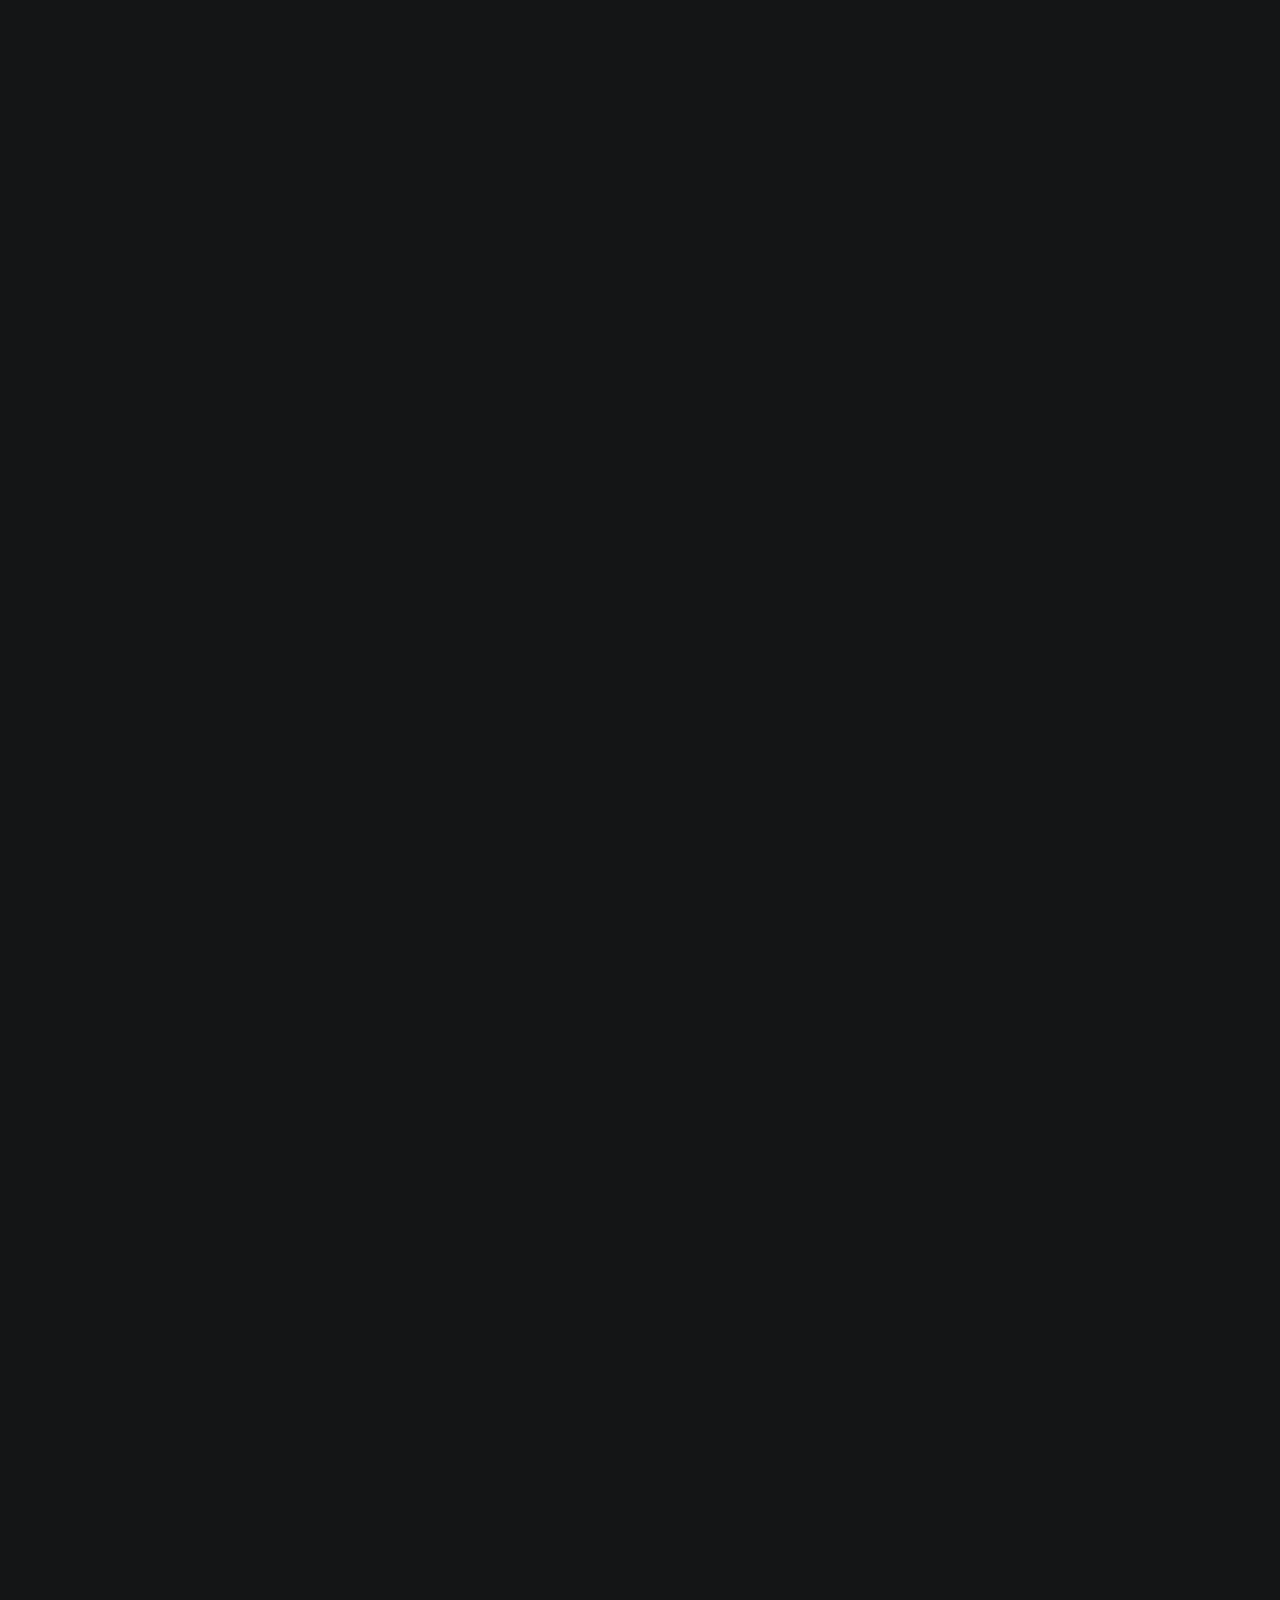
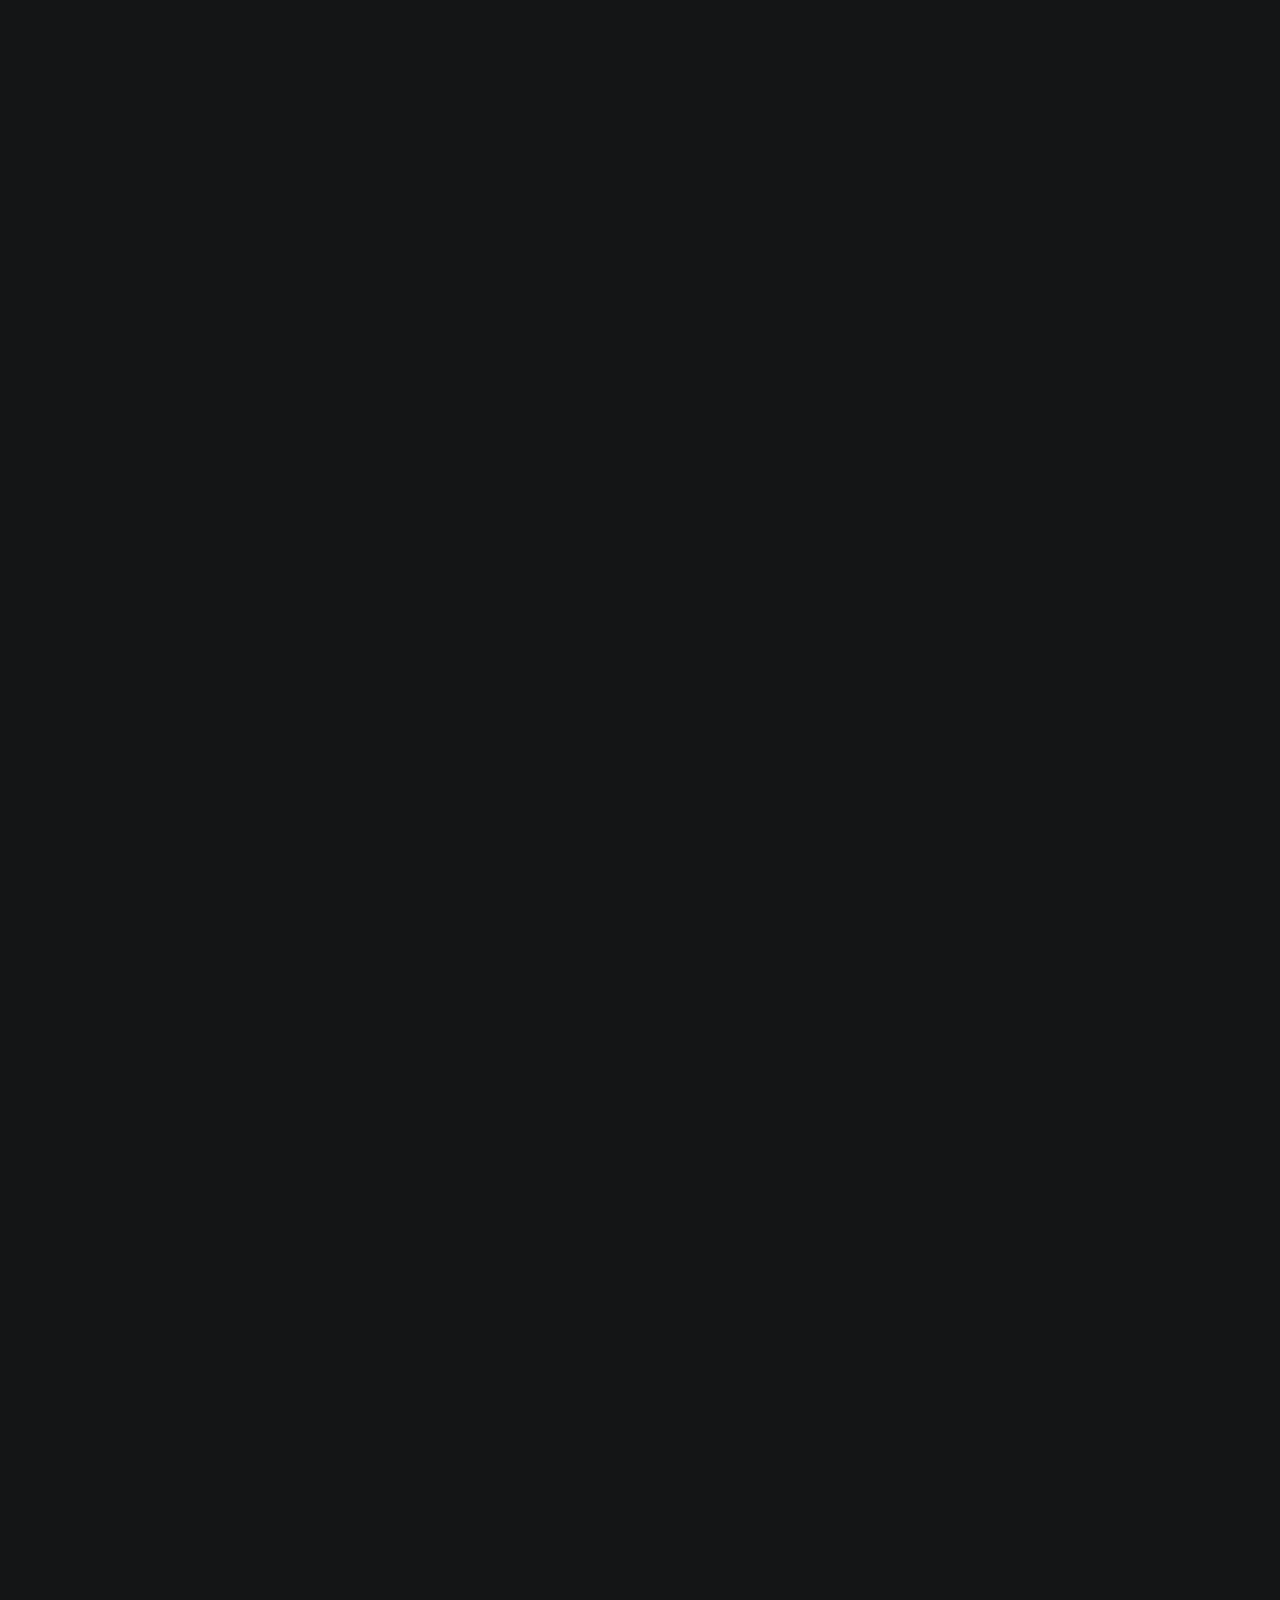
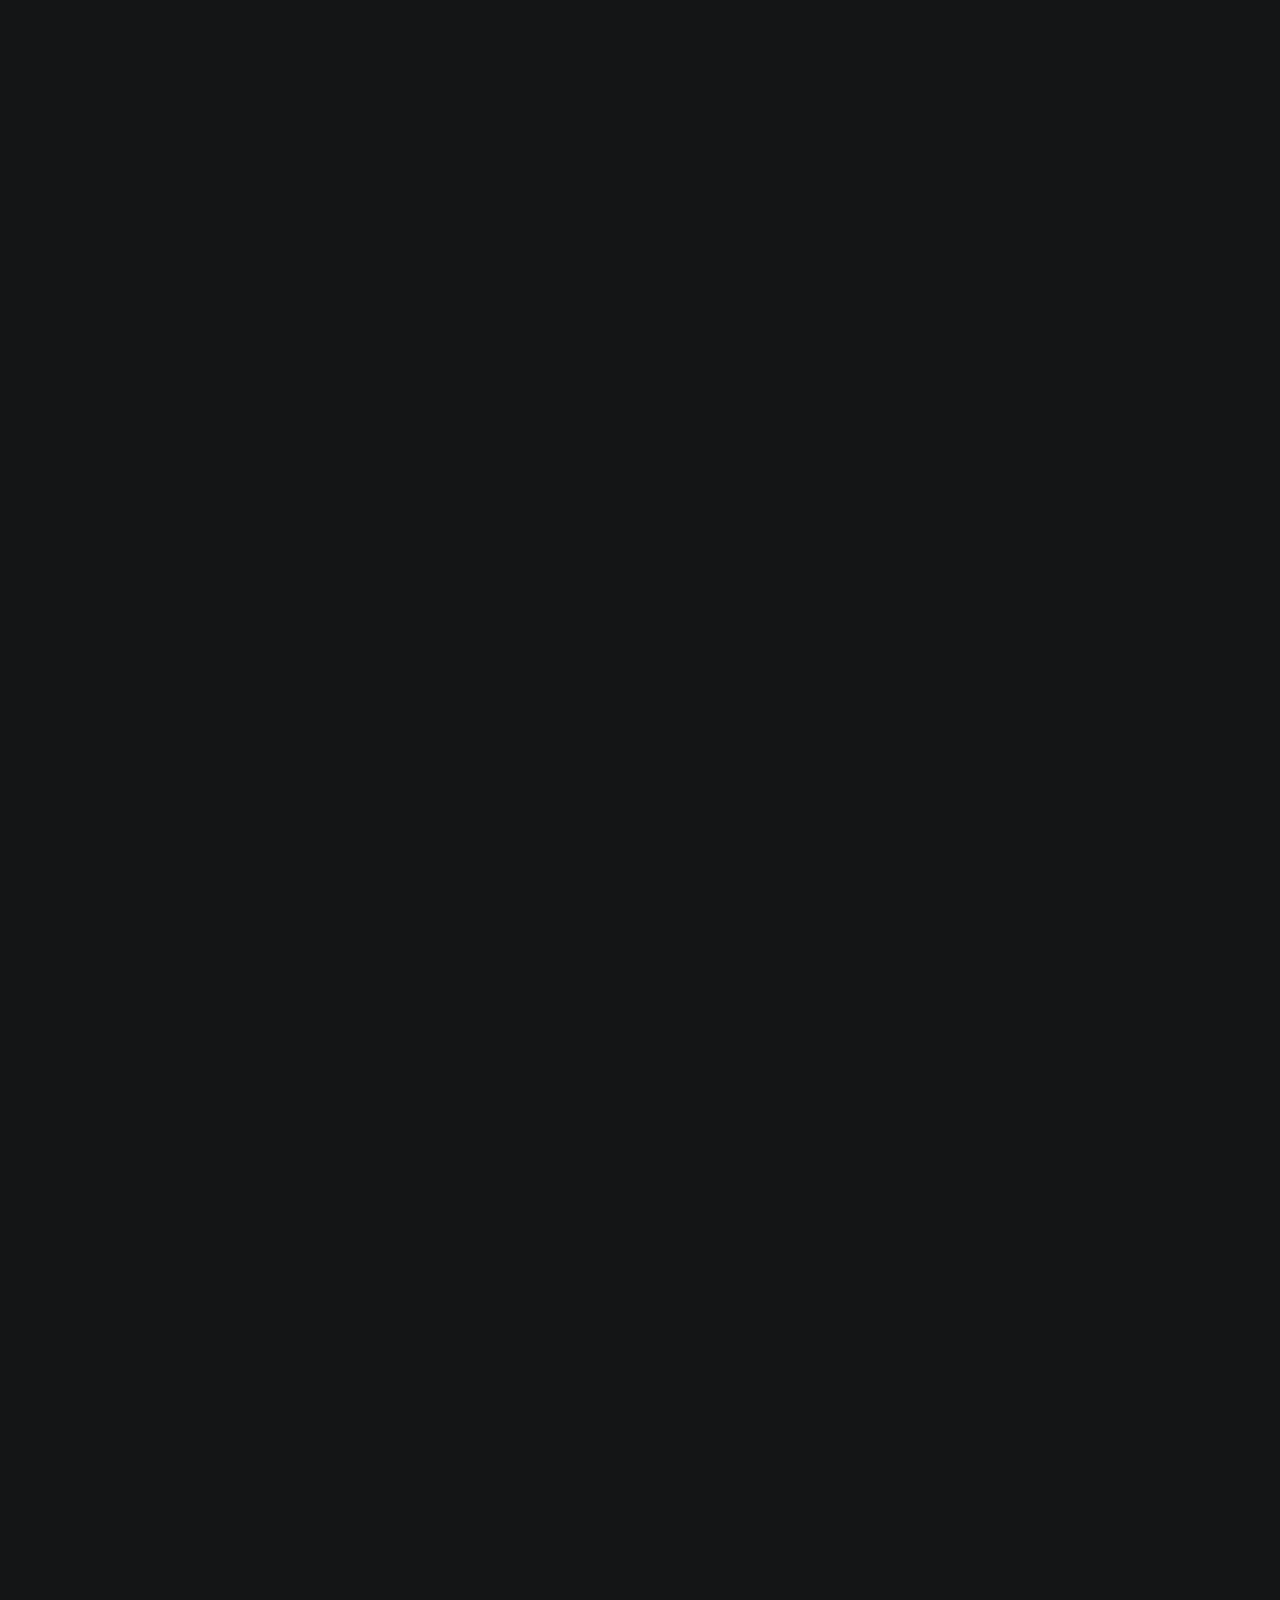
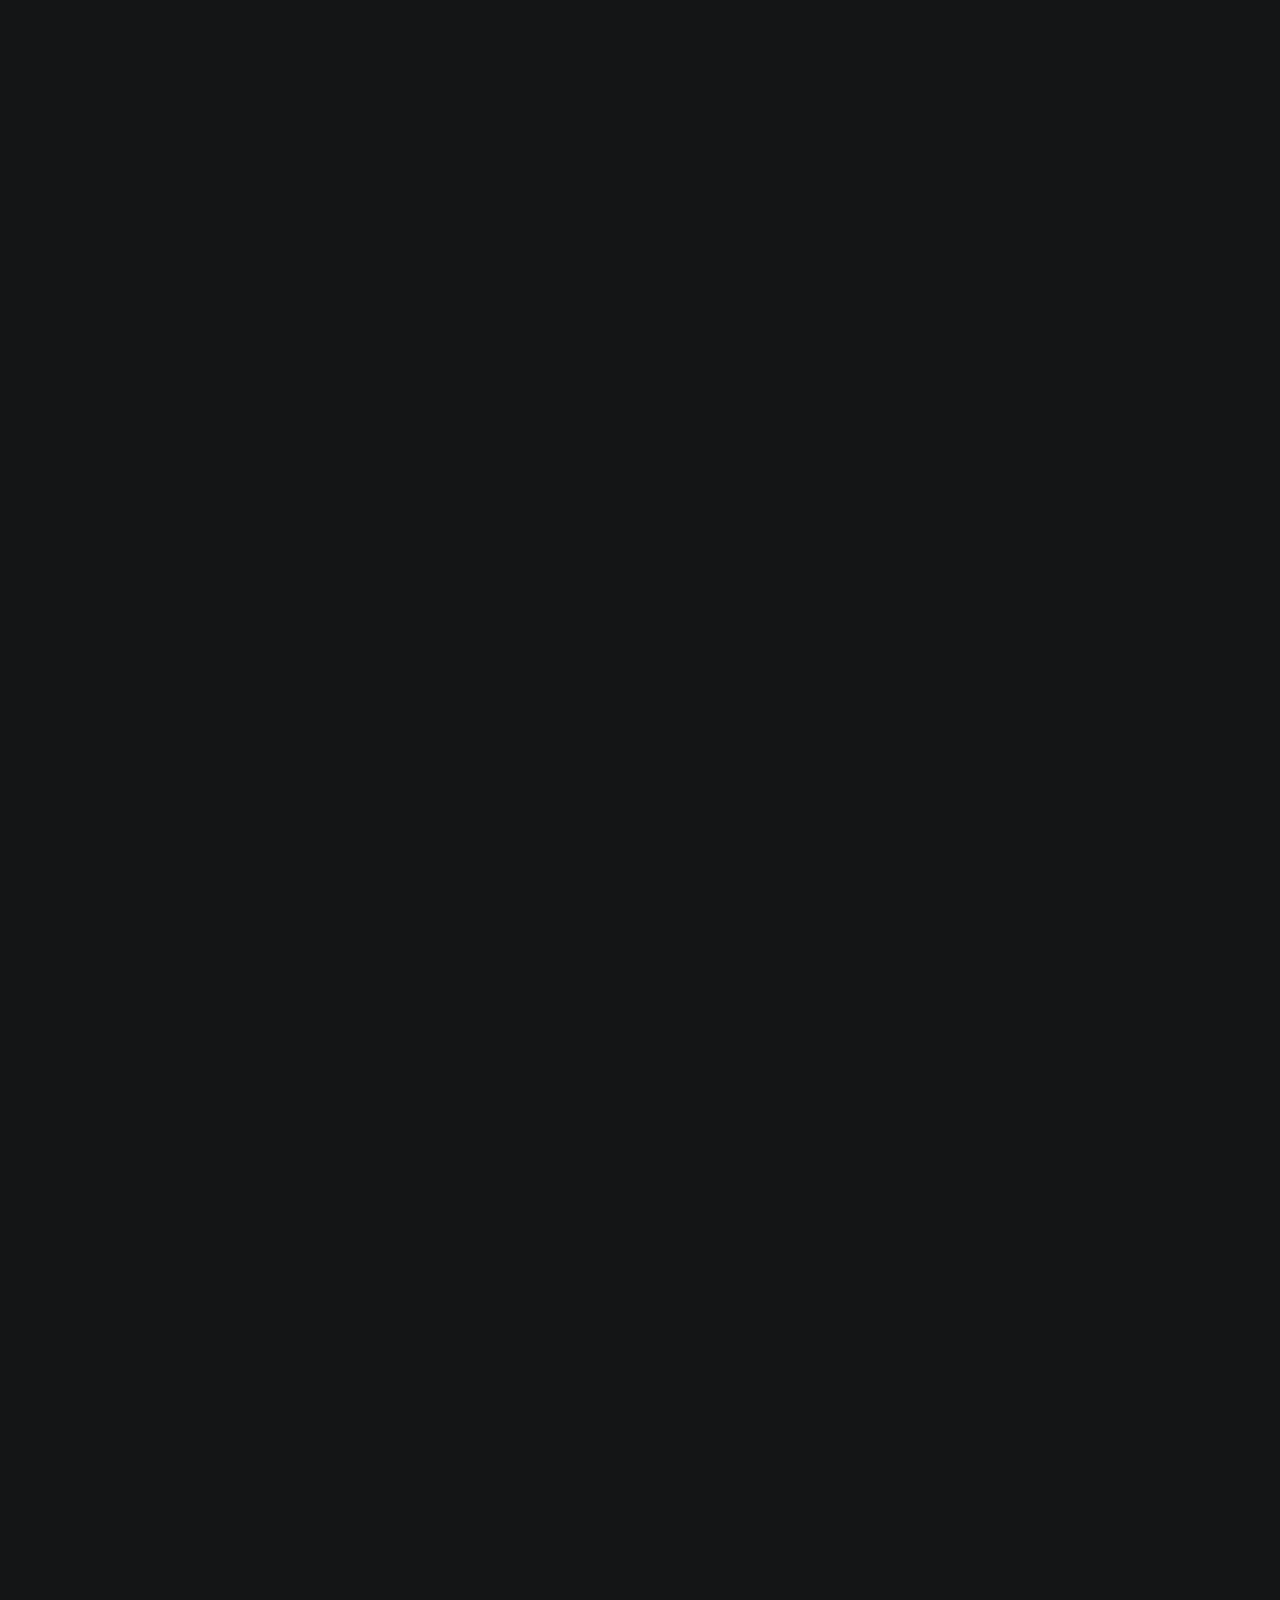
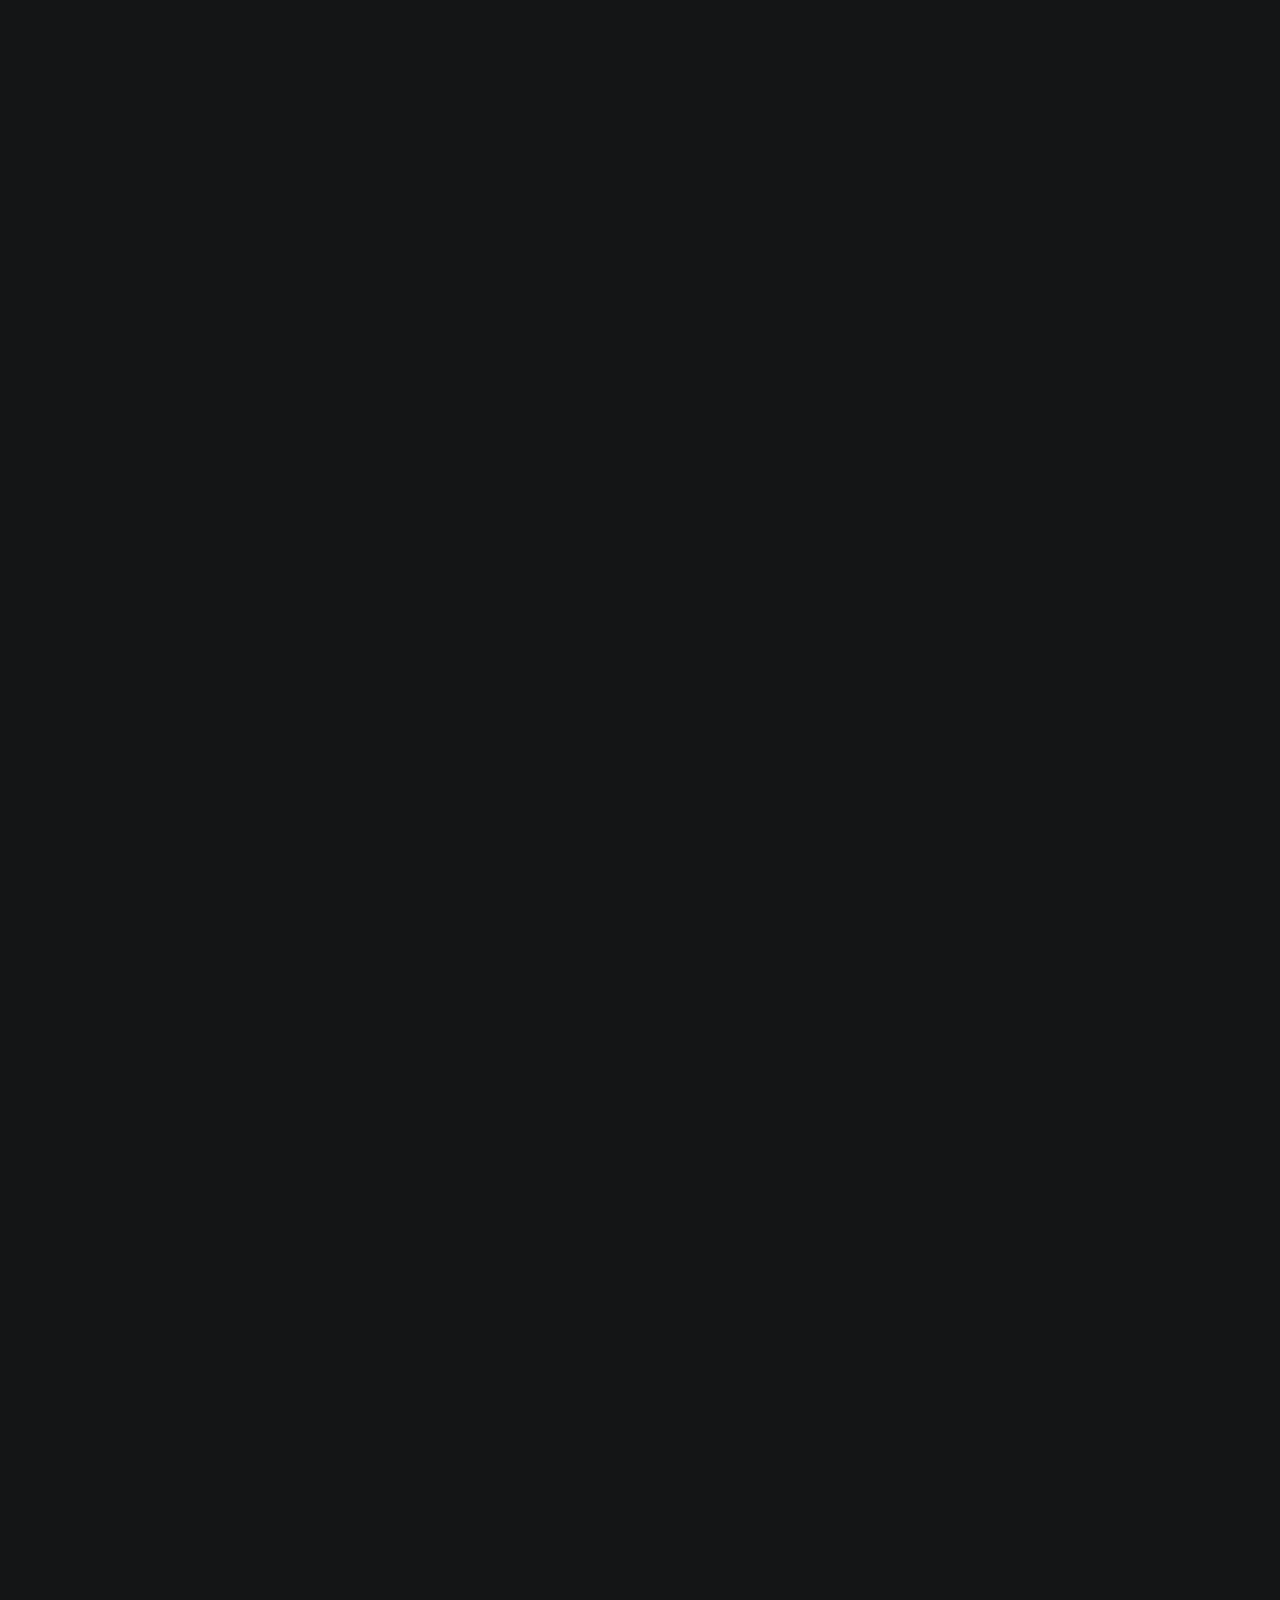
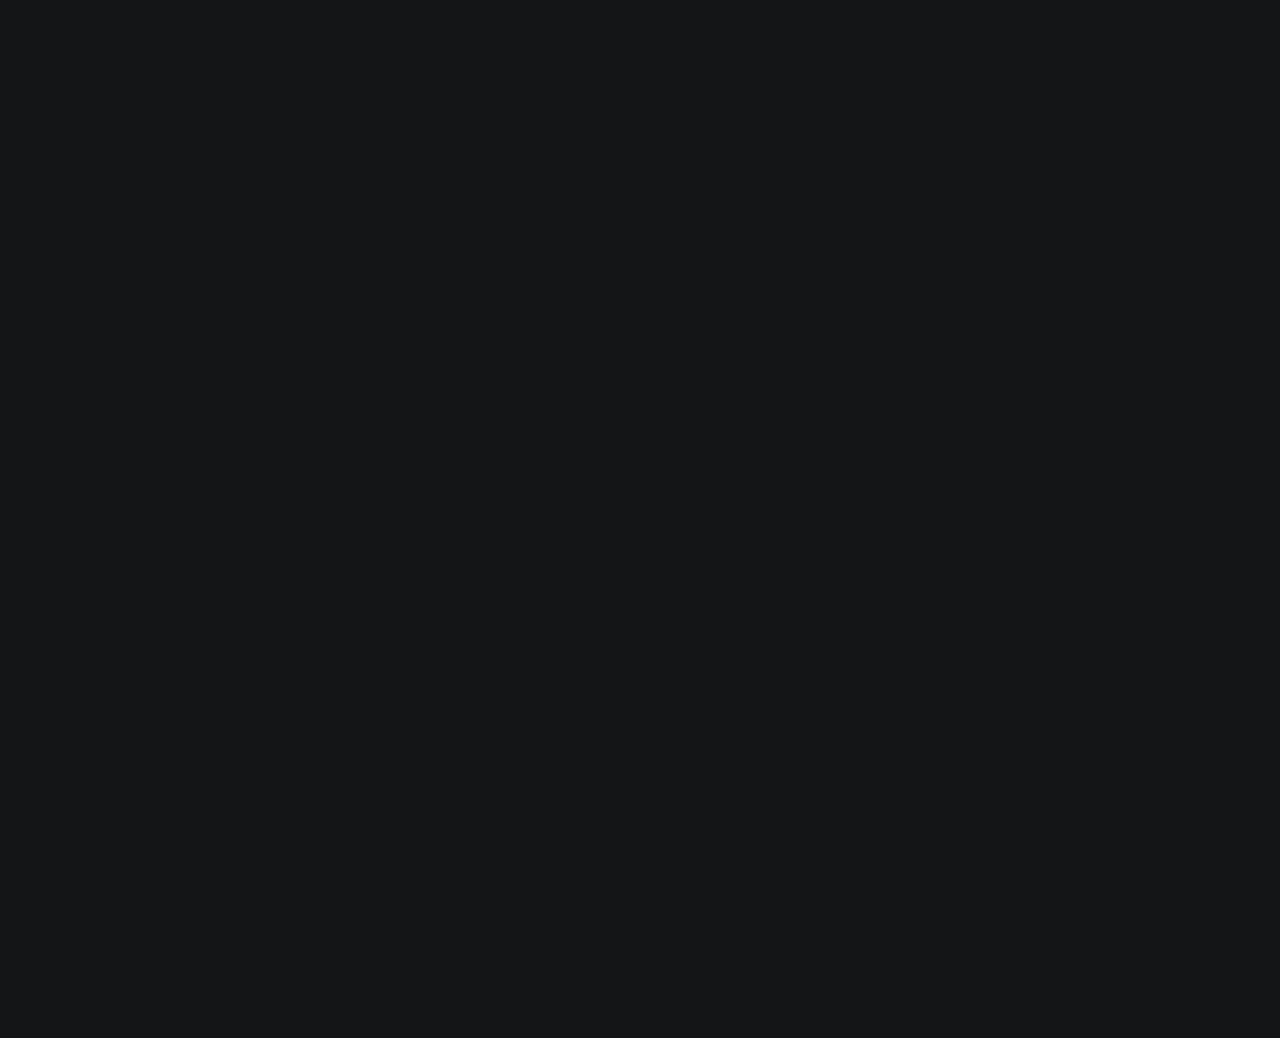
==== commit e5e776d1: "Ajout des graphes (particules mobile) & catégorisation des projets" ====
--- a/index.html
+++ b/index.html
@@ -6,6 +6,7 @@
     ================================================== -->
     <meta charset="utf-8">
     <title>SW CONSULTING</title>
+    <meta http-equiv="x-ua-compatible" content="ie=edge">
     <meta name="description" content="">
     <meta name="author" content="">
 
@@ -18,6 +19,9 @@
     <link rel="stylesheet" href="css/vendor.css">
     <link rel="stylesheet" href="css/styles.css">
     <link rel="stylesheet" href="https://stackpath.bootstrapcdn.com/font-awesome/4.7.0/css/font-awesome.min.css"/>
+
+    <!--Bootstrap css-->
+    <link rel="stylesheet" href="css/bootstrap.min.css">
 
     <!-- favicons
     ================================================== -->
@@ -58,13 +62,7 @@
     ================================================== -->
     <div class="s-pagewrap">
 
-        <div class="circles">
-            <span></span>
-            <span></span>
-            <span></span>
-            <span></span>
-            <span></span>
-        </div>
+
 
 
         <!-- ## site header
@@ -94,41 +92,60 @@
 
         <!-- ## main content
         ==================================================- -->
+
         <main class="s-content">
 
-
-            <!-- ### intro
-            ================================================== -->
-            <section id="intro" class="s-intro target-section">
-
-                <div class="row intro-content wide">
-
-                    <div class="column">
-                        <div class="text-pretitle with-line">
-                            Bienvenue
+          <div class="banner-area" id="home"> <!-- div de la banière avec les particules -->
+              <div id="particles-js"></div>
+              <div class="banner-table">
+                <!-- ### intro
+                ================================================== -->
+                <section id="intro" class="s-intro target-section">
+
+                    <div class="row intro-content wide">
+
+                        <div class="column">
+                            <div class="text-pretitle with-line">
+                                Bienvenue
+                            </div>
+
+                            <h1 class="text-huge">
+
+                                Deux esprits, une vision :<br>
+                                nous sommes deux jeunes ingénieures en data engineering et analysis, prêtes à transformer vos données en atouts stratégiques afin de créer de la valeur pour votre entreprise. <br>
+                            </h1>
                         </div>
 
-                        <h1 class="text-huge">
-
-                            Deux esprits, une vision :<br>
-                            nous sommes deux jeunes ingénieures en data engineering et analysis, prêtes à transformer vos données en atouts stratégiques afin de créer de la valeur pour votre entreprise. <br>
-                        </h1>
-                    </div>
-
-                    <ul class="intro-social">
-                        <li><a href="#0">Instagram</a></li>
-                        <li><a href="#0">Twitter</a></li>
-                        <li><a href="#0">Linkedin</a></li>
-                        <li><a href="#0">Github</a></li>
-                    </ul>
-
-                </div> <!-- end intro content -->
-
-                <a href="#about" class="intro-scrolldown smoothscroll">
-                    <svg width="24" height="24" viewBox="0 0 24 24" xmlns="http://www.w3.org/2000/svg" fill-rule="evenodd" clip-rule="evenodd"><path d="M11 21.883l-6.235-7.527-.765.644 7.521 9 7.479-9-.764-.645-6.236 7.529v-21.884h-1v21.883z"/></svg>
-                </a>
-
-            </section> <!-- end s-intro -->
+                        <ul class="intro-social">
+                            <li><a href="#0">Instagram</a></li>
+                            <li><a href="#0">Twitter</a></li>
+                            <li><a href="#0">Linkedin</a></li>
+                            <li><a href="#0">Github</a></li>
+                        </ul>
+
+                    </div> <!-- end intro content -->
+
+                    <a href="#about" class="intro-scrolldown smoothscroll">
+                        <svg width="24" height="24" viewBox="0 0 24 24" xmlns="http://www.w3.org/2000/svg" fill-rule="evenodd" clip-rule="evenodd"><path d="M11 21.883l-6.235-7.527-.765.644 7.521 9 7.479-9-.764-.645-6.236 7.529v-21.884h-1v21.883z"/></svg>
+                    </a>
+
+                </section> <!-- end s-intro -->
+
+              </div>
+          </div> <!-- div de la banière avec les particules -->
+
+
+
+
+
+
+
+
+
+
+
+
+
 
 
             <!-- ### about Wissem
@@ -484,377 +501,313 @@
             <!-- ### works
             ================================================== -->
             <section id="works" class="s-works target-section">
-                <div class="row works-portfolio">
-
-                    <div class="column lg-12" data-animate-block>
-
-                        <h2 class="text-pretitle" data-animate-el>
-                            Recent Works
-                        </h2>
-                        <p class="h1" data-animate-el>
-                            Here are some of my favorite projects I have done lately. Feel free to check them out.
-                        </p>
-
-                        <ul class="folio-list row block-lg-one-half block-stack-on-1000">
-
-                            <li class="folio-list__item column" data-animate-el>
-                                <a class="folio-list__item-link" href="#modal-01">
-                                    <div class="folio-list__item-pic">
-                                        <img src="images/lifetime.png" alt="">
-                                    </div>
-
-                                    <div class="folio-list__item-text">
-                                        <div class="folio-list__item-cat">
-                                            LifeTime
-                                        </div>
-                                        <div class="folio-list__item-title">
-                                            Les facteurs qui impactent l'espérance de vie dans le monde
-                                        </div>
-                                    </div>
-                                </a>
-                                <a class="folio-list__proj-link" href="#" title="project link">
-                                    <svg width="15" height="15" viewBox="0 0 15 15" fill="none" xmlns="http://www.w3.org/2000/svg"><path d="M8.14645 3.14645C8.34171 2.95118 8.65829 2.95118 8.85355 3.14645L12.8536 7.14645C13.0488 7.34171 13.0488 7.65829 12.8536 7.85355L8.85355 11.8536C8.65829 12.0488 8.34171 12.0488 8.14645 11.8536C7.95118 11.6583 7.95118 11.3417 8.14645 11.1464L11.2929 8H2.5C2.22386 8 2 7.77614 2 7.5C2 7.22386 2.22386 7 2.5 7H11.2929L8.14645 3.85355C7.95118 3.65829 7.95118 3.34171 8.14645 3.14645Z" fill="currentColor" fill-rule="evenodd" clip-rule="evenodd"></path></svg>
-                                </a>
-                            </li> <!--end folio-list__item -->
-
-                            <li class="folio-list__item column" data-animate-el>
-                                <a class="folio-list__item-link" href="#modal-02">
-                                    <div class="folio-list__item-pic">
-                                        <img src="images/portfolio/lamp.jpg"
-                                             srcset="images/portfolio/lamp.jpg 1x, images/portfolio/lamp@2x.jpg 2x" alt="">
-                                    </div>
-
-                                    <div class="folio-list__item-text">
-                                        <div class="folio-list__item-cat">
-                                            Product Design
-                                        </div>
-                                        <div class="folio-list__item-title">
-                                            The White Lamp.
-                                        </div>
-                                    </div>
-                                </a>
-                                <a class="folio-list__proj-link" href="#" title="project link">
-                                    <svg width="15" height="15" viewBox="0 0 15 15" fill="none" xmlns="http://www.w3.org/2000/svg"><path d="M8.14645 3.14645C8.34171 2.95118 8.65829 2.95118 8.85355 3.14645L12.8536 7.14645C13.0488 7.34171 13.0488 7.65829 12.8536 7.85355L8.85355 11.8536C8.65829 12.0488 8.34171 12.0488 8.14645 11.8536C7.95118 11.6583 7.95118 11.3417 8.14645 11.1464L11.2929 8H2.5C2.22386 8 2 7.77614 2 7.5C2 7.22386 2.22386 7 2.5 7H11.2929L8.14645 3.85355C7.95118 3.65829 7.95118 3.34171 8.14645 3.14645Z" fill="currentColor" fill-rule="evenodd" clip-rule="evenodd"></path></svg>
-                                </a>
-                            </li> <!--end folio-list__item -->
-
-                            <li class="folio-list__item column" data-animate-el>
-                                <a class="folio-list__item-link" href="#modal-03">
-                                    <div class="folio-list__item-pic">
-                                        <img src="images/portfolio/rucksack.jpg"
-                                             srcset="images/portfolio/rucksack.jpg 1x, images/portfolio/rucksack@2x.jpg 2x" alt="">
-                                    </div>
-
-                                    <div class="folio-list__item-text">
-                                        <div class="folio-list__item-cat">
-                                            Branding
-                                        </div>
-                                        <div class="folio-list__item-title">
-                                            Rucksuck.
-                                        </div>
-                                    </div>
-                                </a>
-                                <a class="folio-list__proj-link" href="#" title="project link">
-                                    <svg width="15" height="15" viewBox="0 0 15 15" fill="none" xmlns="http://www.w3.org/2000/svg"><path d="M8.14645 3.14645C8.34171 2.95118 8.65829 2.95118 8.85355 3.14645L12.8536 7.14645C13.0488 7.34171 13.0488 7.65829 12.8536 7.85355L8.85355 11.8536C8.65829 12.0488 8.34171 12.0488 8.14645 11.8536C7.95118 11.6583 7.95118 11.3417 8.14645 11.1464L11.2929 8H2.5C2.22386 8 2 7.77614 2 7.5C2 7.22386 2.22386 7 2.5 7H11.2929L8.14645 3.85355C7.95118 3.65829 7.95118 3.34171 8.14645 3.14645Z" fill="currentColor" fill-rule="evenodd" clip-rule="evenodd"></path></svg>
-                                </a>
-                            </li> <!--end folio-list__item -->
-
-                            <li class="folio-list__item column" data-animate-el>
-                                <a class="folio-list__item-link" href="#modal-04">
-                                    <div class="folio-list__item-pic">
-                                        <img src="images/portfolio/skaterboy.jpg"
-                                             srcset="images/portfolio/skaterboy.jpg 1x, images/portfolio/skaterboy@2x.jpg 2x" alt="">
-                                    </div>
-
-                                    <div class="folio-list__item-text">
-                                        <div class="folio-list__item-cat">
-                                            Website
-                                        </div>
-                                        <div class="folio-list__item-title">
-                                            Since Day One.
-                                        </div>
-                                    </div>
-                                </a>
-                                <a class="folio-list__proj-link" href="#" title="project link">
-                                    <svg width="15" height="15" viewBox="0 0 15 15" fill="none" xmlns="http://www.w3.org/2000/svg"><path d="M8.14645 3.14645C8.34171 2.95118 8.65829 2.95118 8.85355 3.14645L12.8536 7.14645C13.0488 7.34171 13.0488 7.65829 12.8536 7.85355L8.85355 11.8536C8.65829 12.0488 8.34171 12.0488 8.14645 11.8536C7.95118 11.6583 7.95118 11.3417 8.14645 11.1464L11.2929 8H2.5C2.22386 8 2 7.77614 2 7.5C2 7.22386 2.22386 7 2.5 7H11.2929L8.14645 3.85355C7.95118 3.65829 7.95118 3.34171 8.14645 3.14645Z" fill="currentColor" fill-rule="evenodd" clip-rule="evenodd"></path></svg>
-                                </a>
-                            </li> <!--end folio-list__item -->
-
-                            <li class="folio-list__item column" data-animate-el>
-                                <a class="folio-list__item-link" href="#modal-05">
-                                    <div class="folio-list__item-pic">
-                                        <img src="images/portfolio/sanddunes.jpg"
-                                             srcset="images/portfolio/sanddunes.jpg 1x, images/portfolio/sanddunes@2x.jpg 2x" alt="">
-                                    </div>
-
-                                    <div class="folio-list__item-text">
-                                        <div class="folio-list__item-cat">
-                                            Illustration
-                                        </div>
-                                        <div class="folio-list__item-title">
-                                            Sand Dunes.
-                                        </div>
-                                    </div>
-                                </a>
-                                <a class="folio-list__proj-link" href="#" title="project link">
-                                    <svg width="15" height="15" viewBox="0 0 15 15" fill="none" xmlns="http://www.w3.org/2000/svg"><path d="M8.14645 3.14645C8.34171 2.95118 8.65829 2.95118 8.85355 3.14645L12.8536 7.14645C13.0488 7.34171 13.0488 7.65829 12.8536 7.85355L8.85355 11.8536C8.65829 12.0488 8.34171 12.0488 8.14645 11.8536C7.95118 11.6583 7.95118 11.3417 8.14645 11.1464L11.2929 8H2.5C2.22386 8 2 7.77614 2 7.5C2 7.22386 2.22386 7 2.5 7H11.2929L8.14645 3.85355C7.95118 3.65829 7.95118 3.34171 8.14645 3.14645Z" fill="currentColor" fill-rule="evenodd" clip-rule="evenodd"></path></svg>
-                                </a>
-                            </li> <!--end folio-list__item -->
-
-                            <li class="folio-list__item column" data-animate-el>
-                                <a class="folio-list__item-link" href="#modal-06">
-                                    <div class="folio-list__item-pic">
-                                        <img src="images/portfolio/minimalismo.jpg"
-                                             srcset="images/portfolio/minimalismo.jpg 1x, images/portfolio/minimalismo@2x.jpg 2x" alt="">
-                                    </div>
-
-                                    <div class="folio-list__item-text">
-                                        <div class="folio-list__item-cat">
-                                            Branding
-                                        </div>
-                                        <div class="folio-list__item-title">
-                                            Minimalismo.
-                                        </div>
-                                    </div>
-                                </a>
-                                <a class="folio-list__proj-link" href="#" title="project link">
-                                    <svg width="15" height="15" viewBox="0 0 15 15" fill="none" xmlns="http://www.w3.org/2000/svg"><path d="M8.14645 3.14645C8.34171 2.95118 8.65829 2.95118 8.85355 3.14645L12.8536 7.14645C13.0488 7.34171 13.0488 7.65829 12.8536 7.85355L8.85355 11.8536C8.65829 12.0488 8.34171 12.0488 8.14645 11.8536C7.95118 11.6583 7.95118 11.3417 8.14645 11.1464L11.2929 8H2.5C2.22386 8 2 7.77614 2 7.5C2 7.22386 2.22386 7 2.5 7H11.2929L8.14645 3.85355C7.95118 3.65829 7.95118 3.34171 8.14645 3.14645Z" fill="currentColor" fill-rule="evenodd" clip-rule="evenodd"></path></svg>
-                                </a>
-                            </li> <!--end folio-list__item -->
-
-                        </ul> <!-- end folio-list -->
-
-                    </div> <!-- end column -->
-
-
-                    <!-- Modal Templates Popup -->
-                  <div id="modal-01" hidden>
-                      <div class="modal-popup">
-                          <img src="images/portfolio/gallery/g-fuji.jpg" alt="">
-                          <!-- Scrollable content -->
-                          <div class="modal-popup__scroll">
-                          <div class="modal-popup__desc">
-                              <!-- Carrousel -->
-                              <div id="carouselExample" class="carousel slide mt-4">
-                                  <div class="carousel-inner">
-                                      <div class="carousel-item active">
-                                          <img src="images/lifetime/carte.png" class="d-block w-100" alt="Image 1">
-                                      </div>
-                                      <div class="carousel-item">
-                                          <img src="images/lifetime/barchart.png" class="d-block w-100" alt="Image 2">
-                                      </div>
-                                  </div>
-                                  <button class="carousel-control-prev" type="button" data-bs-target="#carouselExample" data-bs-slide="prev">
-                                      <span class="carousel-control-prev-icon" aria-hidden="true"></span>
-                                      <span class="visually-hidden">Précédent</span>
-                                  </button>
-                                  <button class="carousel-control-next" type="button" data-bs-target="#carouselExample" data-bs-slide="next">
-                                      <span class="carousel-control-next-icon" aria-hidden="true"></span>
-                                      <span class="visually-hidden">Suivant</span>
-                                  </button>
-                              </div> <!-- end Carrousel -->
-
-
-                                  <h5>L’espérance de vie : Un indicateur clé</h5>
-                                  <p>
-                                      L’espérance de vie est un indicateur clé de santé et de bien-être. Ce projet explore les disparités de l’espérance de vie entre 2000 et 2016,
-                                      en étudiant ses corrélations avec divers facteurs socio-économiques, environnementaux et sanitaires.
-                                  </p>
-                                  <h5>Objectifs du projet :</h5>
-                                  <ul>
-                                      <li>Analyser les tendances globales et régionales de l'espérance de vie.</li>
-                                      <li>Identifier les facteurs les plus influents.</li>
-                                      <li>Visualisation interactive des données pour faciliter leur exploration.</li>
-                                      <li>Intégration des cartes interactives.</li>
-                                      <li>Analyse des corrélations et synthèse des résultats.</li>
-                                  </ul>
-                                  <h5>Résultats :</h5>
-                                  <ul>
-                                      <li>Bar charts dynamiques pour suivre les tendances temporelles par continent.</li>
-                                      <li>Cartes géographiques pour observer les disparités par pays.</li>
-                                      <li>Matrice de corrélation pour identifier les relations clés entre les variables.</li>
-                                      <li>Analyse approfondie des facteurs influençant l’espérance de vie :
-                                          <ul>
-                                              <li>Corrélation positive avec le revenu national brut (RNB).</li>
-                                              <li>Impact majeur de l'accès à l’eau potable et des taux de vaccination.</li>
-                                          </ul>
-                                      </li>
-                                      <li>Intégration des données géographiques (GeoJSON).</li>
-                                      <li>Réduction de l'impact des valeurs manquantes.</li>
-                                      <li>Optimisation des performances pour les visualisations interactives.</li>
-                                      <li>Identification des disparités régionales : espérance de vie variant de 43 ans en Afrique à 78 ans en Europe en 2016.</li>
-                                      <li>Mise en évidence de relations fortes entre santé publique et espérance de vie.</li>
-                                  </ul>
-
-                                  <a href="https://www.behance.net/" class="modal-popup__details"><strong>Lien projet >></strong></a>
-                              </div> <!-- end scrollable content -->
+        <div class="row works-portfolio">
+
+            <div class="column lg-12" data-animate-block>
+
+                <h2 class="text-pretitle" data-animate-el>
+                    Recent Works
+                </h2>
+                <p class="h1" data-animate-el>
+                    Here are some of my favorite projects I have done lately. Feel free to check them out.
+                </p>
+                <!-- Menu des catégories -->
+                <ul id="category-menu" class="category-menu">
+                    <li onclick="filterByCategory('all')" class="active">Tous</li>
+                    <li onclick="filterByCategory('data-engineer')">Data Engineer</li>
+                    <li onclick="filterByCategory('data-analyse')">Data Analyse</li>
+                    <li onclick="filterByCategory('data-science')">Data Science</li>
+                </ul>
+
+                <!-- Liste des projets -->
+                <ul class="folio-list row block-lg-one-half block-stack-on-1000">
+                  <!-- Projet 1 - Data Analyse -->
+                    <li class="folio-list__item column" data-category="data-analyse" data-animate-el>
+                        <a class="folio-list__item-link" href="#modal-01">
+                            <div class="folio-list__item-pic">
+                                <img src="images/lifetime.png" alt="">
+                            </div>
+
+                            <div class="folio-list__item-text">
+                                <div class="folio-list__item-cat">
+                                    LifeTime
+                                </div>
+                                <div class="folio-list__item-title">
+                                    Les facteurs qui impactent l'espérance de vie dans le monde
+                                </div>
+                            </div>
+                        </a>
+                        <a class="folio-list__proj-link" href="#" title="project link">
+                            <svg width="15" height="15" viewBox="0 0 15 15" fill="none" xmlns="http://www.w3.org/2000/svg"><path d="M8.14645 3.14645C8.34171 2.95118 8.65829 2.95118 8.85355 3.14645L12.8536 7.14645C13.0488 7.34171 13.0488 7.65829 12.8536 7.85355L8.85355 11.8536C8.65829 12.0488 8.34171 12.0488 8.14645 11.8536C7.95118 11.6583 7.95118 11.3417 8.14645 11.1464L11.2929 8H2.5C2.22386 8 2 7.77614 2 7.5C2 7.22386 2.22386 7 2.5 7H11.2929L8.14645 3.85355C7.95118 3.65829 7.95118 3.34171 8.14645 3.14645Z" fill="currentColor" fill-rule="evenodd" clip-rule="evenodd"></path></svg>
+                        </a>
+                    </li>
+                    <!--Fin Projet 1 -->
+                    <!-- Projet 2 - Data Analyse -->
+                    <li class="folio-list__item column" data-category="data-analyse" data-animate-el>
+                        <a class="folio-list__item-link" href="#modal-02">
+                            <div class="folio-list__item-pic">
+                                <img src="images/portfolio/lamp.jpg"
+                                     srcset="images/portfolio/lamp.jpg 1x, images/portfolio/lamp@2x.jpg 2x" alt="">
+                            </div>
+
+                            <div class="folio-list__item-text">
+                                <div class="folio-list__item-cat">
+                                    Product Design
+                                </div>
+                                <div class="folio-list__item-title">
+                                    The White Lamp.
+                                </div>
+                            </div>
+                        </a>
+                        <a class="folio-list__proj-link" href="#" title="project link">
+                            <svg width="15" height="15" viewBox="0 0 15 15" fill="none" xmlns="http://www.w3.org/2000/svg"><path d="M8.14645 3.14645C8.34171 2.95118 8.65829 2.95118 8.85355 3.14645L12.8536 7.14645C13.0488 7.34171 13.0488 7.65829 12.8536 7.85355L8.85355 11.8536C8.65829 12.0488 8.34171 12.0488 8.14645 11.8536C7.95118 11.6583 7.95118 11.3417 8.14645 11.1464L11.2929 8H2.5C2.22386 8 2 7.77614 2 7.5C2 7.22386 2.22386 7 2.5 7H11.2929L8.14645 3.85355C7.95118 3.65829 7.95118 3.34171 8.14645 3.14645Z" fill="currentColor" fill-rule="evenodd" clip-rule="evenodd"></path></svg>
+                        </a>
+                    </li>
+                    <!--Fin Projet 2 -->
+                    <!-- Projet 3 - Data Engineer -->
+                    <li class="folio-list__item column" data-category="data-engineer" data-animate-el>
+                        <a class="folio-list__item-link" href="#modal-03">
+                            <div class="folio-list__item-pic">
+                                <img src="images/portfolio/rucksack.jpg"
+                                     srcset="images/portfolio/rucksack.jpg 1x, images/portfolio/rucksack@2x.jpg 2x" alt="">
+                            </div>
+
+                            <div class="folio-list__item-text">
+                                <div class="folio-list__item-cat">
+                                    Branding
+                                </div>
+                                <div class="folio-list__item-title">
+                                    Rucksuck.
+                                </div>
+                            </div>
+                        </a>
+                        <a class="folio-list__proj-link" href="#" title="project link">
+                            <svg width="15" height="15" viewBox="0 0 15 15" fill="none" xmlns="http://www.w3.org/2000/svg"><path d="M8.14645 3.14645C8.34171 2.95118 8.65829 2.95118 8.85355 3.14645L12.8536 7.14645C13.0488 7.34171 13.0488 7.65829 12.8536 7.85355L8.85355 11.8536C8.65829 12.0488 8.34171 12.0488 8.14645 11.8536C7.95118 11.6583 7.95118 11.3417 8.14645 11.1464L11.2929 8H2.5C2.22386 8 2 7.77614 2 7.5C2 7.22386 2.22386 7 2.5 7H11.2929L8.14645 3.85355C7.95118 3.65829 7.95118 3.34171 8.14645 3.14645Z" fill="currentColor" fill-rule="evenodd" clip-rule="evenodd"></path></svg>
+                        </a>
+                    </li>
+                    <!--Fin Projet 3 -->
+                    <!-- Projet 4 - Data Engineer -->
+                    <li class="folio-list__item column" data-category="data-engineer" data-animate-el>
+                        <a class="folio-list__item-link" href="#modal-04">
+                            <div class="folio-list__item-pic">
+                                <img src="images/portfolio/skaterboy.jpg"
+                                     srcset="images/portfolio/skaterboy.jpg 1x, images/portfolio/skaterboy@2x.jpg 2x" alt="">
+                            </div>
+
+                            <div class="folio-list__item-text">
+                                <div class="folio-list__item-cat">
+                                    Website
+                                </div>
+                                <div class="folio-list__item-title">
+                                    Since Day One.
+                                </div>
+                            </div>
+                        </a>
+                        <a class="folio-list__proj-link" href="#" title="project link">
+                            <svg width="15" height="15" viewBox="0 0 15 15" fill="none" xmlns="http://www.w3.org/2000/svg"><path d="M8.14645 3.14645C8.34171 2.95118 8.65829 2.95118 8.85355 3.14645L12.8536 7.14645C13.0488 7.34171 13.0488 7.65829 12.8536 7.85355L8.85355 11.8536C8.65829 12.0488 8.34171 12.0488 8.14645 11.8536C7.95118 11.6583 7.95118 11.3417 8.14645 11.1464L11.2929 8H2.5C2.22386 8 2 7.77614 2 7.5C2 7.22386 2.22386 7 2.5 7H11.2929L8.14645 3.85355C7.95118 3.65829 7.95118 3.34171 8.14645 3.14645Z" fill="currentColor" fill-rule="evenodd" clip-rule="evenodd"></path></svg>
+                        </a>
+                    </li>
+                    <!--Fin Projet 4 -->
+                    <!-- Projet 5 - Data Science -->
+                    <li class="folio-list__item column" data-category="data-science" data-animate-el>
+                        <a class="folio-list__item-link" href="#modal-05">
+                            <div class="folio-list__item-pic">
+                                <img src="images/portfolio/sanddunes.jpg"
+                                     srcset="images/portfolio/sanddunes.jpg 1x, images/portfolio/sanddunes@2x.jpg 2x" alt="">
+                            </div>
+
+                            <div class="folio-list__item-text">
+                                <div class="folio-list__item-cat">
+                                    Illustration
+                                </div>
+                                <div class="folio-list__item-title">
+                                    Sand Dunes.
+                                </div>
+                            </div>
+                        </a>
+                        <a class="folio-list__proj-link" href="#" title="project link">
+                            <svg width="15" height="15" viewBox="0 0 15 15" fill="none" xmlns="http://www.w3.org/2000/svg"><path d="M8.14645 3.14645C8.34171 2.95118 8.65829 2.95118 8.85355 3.14645L12.8536 7.14645C13.0488 7.34171 13.0488 7.65829 12.8536 7.85355L8.85355 11.8536C8.65829 12.0488 8.34171 12.0488 8.14645 11.8536C7.95118 11.6583 7.95118 11.3417 8.14645 11.1464L11.2929 8H2.5C2.22386 8 2 7.77614 2 7.5C2 7.22386 2.22386 7 2.5 7H11.2929L8.14645 3.85355C7.95118 3.65829 7.95118 3.34171 8.14645 3.14645Z" fill="currentColor" fill-rule="evenodd" clip-rule="evenodd"></path></svg>
+                        </a>
+                    </li>
+                    <!--Fin Projet 5 -->
+                    <!-- Projet 6 - Data Science -->
+                    <li class="folio-list__item column" data-category="data-science" data-animate-el>
+                        <a class="folio-list__item-link" href="#modal-06">
+                            <div class="folio-list__item-pic">
+                                <img src="images/portfolio/minimalismo.jpg"
+                                     srcset="images/portfolio/minimalismo.jpg 1x, images/portfolio/minimalismo@2x.jpg 2x" alt="">
+                            </div>
+
+                            <div class="folio-list__item-text">
+                                <div class="folio-list__item-cat">
+                                    Branding
+                                </div>
+                                <div class="folio-list__item-title">
+                                    Minimalismo.
+                                </div>
+                            </div>
+                        </a>
+                        <a class="folio-list__proj-link" href="#" title="project link">
+                            <svg width="15" height="15" viewBox="0 0 15 15" fill="none" xmlns="http://www.w3.org/2000/svg"><path d="M8.14645 3.14645C8.34171 2.95118 8.65829 2.95118 8.85355 3.14645L12.8536 7.14645C13.0488 7.34171 13.0488 7.65829 12.8536 7.85355L8.85355 11.8536C8.65829 12.0488 8.34171 12.0488 8.14645 11.8536C7.95118 11.6583 7.95118 11.3417 8.14645 11.1464L11.2929 8H2.5C2.22386 8 2 7.77614 2 7.5C2 7.22386 2.22386 7 2.5 7H11.2929L8.14645 3.85355C7.95118 3.65829 7.95118 3.34171 8.14645 3.14645Z" fill="currentColor" fill-rule="evenodd" clip-rule="evenodd"></path></svg>
+                        </a>
+                    </li>
+                    <!--Fin Projet 6 -->
+
+                </ul> <!-- end liste projets -->
+
+            </div> <!-- end column -->
+
+
+            <!-- Modal Templates Popup -->
+          <div id="modal-01" hidden>
+              <div class="modal-popup">
+                  <img src="images/portfolio/gallery/g-fuji.jpg" alt="">
+                  <!-- Scrollable content -->
+                  <div class="modal-popup__scroll">
+                  <div class="modal-popup__desc">
+                      <!-- Carrousel -->
+                      <div id="carouselExample" class="carousel slide mt-4">
+                          <div class="carousel-inner">
+                              <div class="carousel-item active">
+                                  <img src="images/lifetime/carte.png" class="d-block w-100" alt="Image 1">
+                              </div>
+                              <div class="carousel-item">
+                                  <img src="images/lifetime/barchart.png" class="d-block w-100" alt="Image 2">
+                              </div>
                           </div>
-                      </div>
-                  </div> <!-- end modal -->
-
-
-                    <div id="modal-02" hidden>
-                        <div class="modal-popup">
-                            <img src="images/portfolio/gallery/g-lamp.jpg" alt="">
-
-                            <div class="modal-popup__desc">
-                                <h5>The White Lamp</h5>
-                                <p>Proin gravida nibh vel velit auctor aliquet. Aenean sollicitudin, lorem quis bibendum auctor, nisi elit consequat ipsum, nec sagittis sem nibh id elit.</p>
-                                <ul class="modal-popup__cat">
-                                    <li>Branding</li>
-                                </ul>
-                            </div>
-
-                            <a href="https://www.behance.net/" class="modal-popup__details">Project link</a>
-                        </div>
-                    </div> <!-- end modal -->
-
-                    <div id="modal-03" hidden>
-                        <div class="modal-popup">
-                            <img src="images/portfolio/gallery/g-rucksack.jpg" alt="">
-
-                            <div class="modal-popup__desc">
-                                <h5>Rucksuck</h5>
-                                <p>Exercitationem reprehenderit quod explicabo consequatur aliquid ut magni ut. Deleniti quo corrupti illum velit eveniet ratione necessitatibus ipsam mollitia.</p>
-                                <ul class="modal-popup__cat">
-                                    <li>Product Design</li>
-                                </ul>
-                            </div>
-
-                            <a href="https://www.behance.net/" class="modal-popup__details">Project link</a>
-                        </div>
-                    </div> <!-- end modal -->
-
-                    <div id="modal-04" hidden>
-                        <div class="modal-popup">
-                            <img src="images/portfolio/gallery/g-skaterboy.jpg" alt="">
-
-                            <div class="modal-popup__desc">
-                                <h5>Since Day One</h5>
-                                <p>Dolores velit qui quos nobis. Aliquam delectus voluptas quos possimus non voluptatem voluptas voluptas. Est doloribus eligendi porro doloribus voluptatum.</p>
-                                <ul class="modal-popup__cat">
-                                    <li>Website</li>
-                                </ul>
-                            </div>
-
-                            <a href="https://www.behance.net/" class="modal-popup__details">Project link</a>
-                        </div>
-                    </div> <!-- end modal -->
-
-                    <div id="modal-05" hidden>
-                        <div class="modal-popup">
-
-                            <img src="images/portfolio/gallery/g-sanddunes.jpg" alt="">
-
-                            <div class="modal-popup__desc">
-                                <h5>Sand Dunes</h5>
-                                <p>Proin gravida nibh vel velit auctor aliquet. Aenean sollicitudin, lorem quis bibendum auctor, nisi elit consequat ipsum, nec sagittis sem nibh id elit.</p>
-                                <ul class="modal-popup__cat">
-                                    <li>Illustration</li>
-                                </ul>
-                            </div>
-
-                            <a href="https://www.behance.net/" class="modal-popup__details">Project link</a>
-                        </div>
-                    </div> <!-- end modal -->
-
-                    <div id="modal-06" hidden>
-                        <div class="modal-popup">
-                            <img src="images/portfolio/gallery/g-minimalismo.jpg" alt="">
-
-                            <div class="modal-popup__desc">
-                                <h5>Minimalismo</h5>
-                                <p>Quisquam vel libero consequuntur autem voluptas. Qui aut vero. Omnis fugit mollitia cupiditate voluptas. Aenean sollicitudin, lorem quis bibendum auctor.</p>
-                                <ul class="modal-popup__cat">
-                                    <li>Branding</li>
-                                    <li>Product Design</li>
-                                </ul>
-                            </div>
-
-                            <a href="https://www.behance.net/" class="modal-popup__details">Project link</a>
-                        </div>
-                    </div> <!-- end modal -->
-
-                </div> <!-- end works-portfolio -->
-
-
-                <div class="row testimonials">
-                    <div class="column lg-12" data-animate-block>
-
-                        <div class="swiper-container testimonial-slider" data-animate-el>
-
-                            <div class="swiper-wrapper">
-
-                                <div class="testimonial-slider__slide swiper-slide">
-                                    <div class="testimonial-slider__author">
-                                        <img src="images/avatars/user-02.jpg" alt="Author image" class="testimonial-slider__avatar">
-                                        <cite class="testimonial-slider__cite">
-                                            <strong>Tim Cook</strong>
-                                            <span>CEO, Apple</span>
-                                        </cite>
-                                    </div>
-                                    <p>
-                                    Molestiae incidunt consequatur quis ipsa autem nam sit enim magni. Voluptas tempore rem.
-                                    Explicabo a quaerat sint autem dolore ducimus ut consequatur neque.  Nisi dolores quaerat fuga rem nihil nostrum.
-                                    Laudantium quia consequatur molestias delectus culpa.
-                                    </p>
-                                </div> <!-- end testimonial-slider__slide -->
-
-                                <div class="testimonial-slider__slide swiper-slide">
-                                    <div class="testimonial-slider__author">
-                                        <img src="images/avatars/user-03.jpg" alt="Author image" class="testimonial-slider__avatar">
-                                        <cite class="testimonial-slider__cite">
-                                            <strong>Sundar Pichai</strong>
-                                            <span>CEO, Google</span>
-                                        </cite>
-                                    </div>
-                                    <p>
-                                    Excepturi nam cupiditate culpa doloremque deleniti repellat. Veniam quos repellat voluptas animi adipisci.
-                                    Nisi eaque consequatur. Voluptatem dignissimos ut ducimus accusantium perspiciatis.
-                                    Quasi voluptas eius distinctio. Atque eos maxime.
-                                    </p>
-                                </div> <!-- end testimonial-slider__slide -->
-
-                                <div class="testimonial-slider__slide swiper-slide">
-                                    <div class="testimonial-slider__author">
-                                        <img src="images/avatars/user-01.jpg" alt="Author image" class="testimonial-slider__avatar">
-                                        <cite class="testimonial-slider__cite">
-                                            <strong>Satya Nadella</strong>
-                                            <span>CEO, Microsoft</span>
-                                        </cite>
-                                    </div>
-                                    <p>
-                                    Repellat dignissimos libero. Qui sed at corrupti expedita voluptas odit. Nihil ea quia nesciunt. Ducimus aut sed ipsam.
-                                    Autem eaque officia cum exercitationem sunt voluptatum accusamus. Quasi voluptas eius distinctio.
-                                    Voluptatem dignissimos ut.
-                                    </p>
-                                </div> <!-- end testimonial-slider__slide -->
-
-                                <div class="testimonial-slider__slide swiper-slide">
-                                    <div class="testimonial-slider__author">
-                                        <img src="images/avatars/user-06.jpg" alt="Author image" class="testimonial-slider__avatar">
-                                        <cite class="testimonial-slider__cite">
-                                            <strong>Jeff Bezos</strong>
-                                            <span>CEO, Amazon</span>
-                                        </cite>
-                                    </div>
-                                    <p>
-                                    Nunc interdum lacus sit amet orci. Vestibulum dapibus nunc ac augue. Fusce vel dui. In ac felis
-                                    quis tortor malesuada pretium. Curabitur vestibulum aliquam leo. Qui sed at corrupti expedita voluptas odit.
-                                    Nihil ea quia nesciunt. Ducimus aut sed ipsam.
-                                    </p>
-                                </div> <!-- end testimonial-slider__slide -->
-
-                            </div> <!-- end swiper-wrapper -->
-
-                            <div class="swiper-pagination"></div>
-
-                        </div> <!-- end swiper-container -->
-
-                    </div> <!-- end column -->
-                </div> <!-- end row testimonials -->
-
-            </section> <!-- end s-works -->
+                          <button class="carousel-control-prev" type="button" data-bs-target="#carouselExample" data-bs-slide="prev">
+                              <span class="carousel-control-prev-icon" aria-hidden="true"></span>
+                              <span class="visually-hidden">Précédent</span>
+                          </button>
+                          <button class="carousel-control-next" type="button" data-bs-target="#carouselExample" data-bs-slide="next">
+                              <span class="carousel-control-next-icon" aria-hidden="true"></span>
+                              <span class="visually-hidden">Suivant</span>
+                          </button>
+                      </div> <!-- end Carrousel -->
+                      <h5>L’espérance de vie : Un indicateur clé</h5>
+                      <p>
+                          L’espérance de vie est un indicateur clé de santé et de bien-être. Ce projet explore les disparités de l’espérance de vie entre 2000 et 2016,
+                          en étudiant ses corrélations avec divers facteurs socio-économiques, environnementaux et sanitaires.
+                      </p>
+                      <hr style="height: 0.1px;opacity: 0.2; background-color: black; margin: 10px 0;">
+                      <h5>Objectifs du projet :</h5>
+                      <ul>
+                          <li>Analyser les tendances globales et régionales de l'espérance de vie.</li>
+                          <li>Identifier les facteurs les plus influents.</li>
+                          <li>Visualisation interactive des données pour faciliter leur exploration.</li>
+                          <li>Intégration des cartes interactives.</li>
+                          <li>Analyse des corrélations et synthèse des résultats.</li>
+                      </ul>
+                      <hr style="height: 0.1px;opacity: 0.2; background-color: black; margin: 10px 0;">
+                      <h5>Résultats :</h5>
+                      <ul>
+                          <li>Bar charts dynamiques pour suivre les tendances temporelles par continent.</li>
+                          <li>Cartes géographiques pour observer les disparités par pays.</li>
+                          <li>Matrice de corrélation pour identifier les relations clés entre les variables.</li>
+                          <li>Analyse approfondie des facteurs influençant l’espérance de vie :
+                              <ul>
+                                  <li>Corrélation positive avec le revenu national brut (RNB).</li>
+                                  <li>Impact majeur de l'accès à l’eau potable et des taux de vaccination.</li>
+                              </ul>
+                          </li>
+                          <li>Intégration des données géographiques (GeoJSON).</li>
+                          <li>Réduction de l'impact des valeurs manquantes.</li>
+                          <li>Optimisation des performances pour les visualisations interactives.</li>
+                          <li>Identification des disparités régionales : espérance de vie variant de 43 ans en Afrique à 78 ans en Europe en 2016.</li>
+                          <li>Mise en évidence de relations fortes entre santé publique et espérance de vie.</li>
+                      </ul>
+
+                      <a href="https://www.behance.net/" class="modal-popup__details"><strong>Lien projet >></strong></a>
+                      </div> <!-- end scrollable content -->
+                  </div>
+              </div>
+          </div> <!-- end modal -->
+
+
+            <div id="modal-02" hidden>
+                <div class="modal-popup">
+                    <img src="images/portfolio/gallery/g-lamp.jpg" alt="">
+
+                    <div class="modal-popup__desc">
+                        <h5>The White Lamp</h5>
+                        <p>Proin gravida nibh vel velit auctor aliquet. Aenean sollicitudin, lorem quis bibendum auctor, nisi elit consequat ipsum, nec sagittis sem nibh id elit.</p>
+                        <ul class="modal-popup__cat">
+                            <li>Branding</li>
+                        </ul>
+                    </div>
+
+                    <a href="https://www.behance.net/" class="modal-popup__details">Project link</a>
+                </div>
+            </div> <!-- end modal -->
+
+            <div id="modal-03" hidden>
+                <div class="modal-popup">
+                    <img src="images/portfolio/gallery/g-rucksack.jpg" alt="">
+
+                    <div class="modal-popup__desc">
+                        <h5>Rucksuck</h5>
+                        <p>Exercitationem reprehenderit quod explicabo consequatur aliquid ut magni ut. Deleniti quo corrupti illum velit eveniet ratione necessitatibus ipsam mollitia.</p>
+                        <ul class="modal-popup__cat">
+                            <li>Product Design</li>
+                        </ul>
+                    </div>
+
+                    <a href="https://www.behance.net/" class="modal-popup__details">Project link</a>
+                </div>
+            </div> <!-- end modal -->
+
+            <div id="modal-04" hidden>
+                <div class="modal-popup">
+                    <img src="images/portfolio/gallery/g-skaterboy.jpg" alt="">
+
+                    <div class="modal-popup__desc">
+                        <h5>Since Day One</h5>
+                        <p>Dolores velit qui quos nobis. Aliquam delectus voluptas quos possimus non voluptatem voluptas voluptas. Est doloribus eligendi porro doloribus voluptatum.</p>
+                        <ul class="modal-popup__cat">
+                            <li>Website</li>
+                        </ul>
+                    </div>
+
+                    <a href="https://www.behance.net/" class="modal-popup__details">Project link</a>
+                </div>
+            </div> <!-- end modal -->
+
+            <div id="modal-05" hidden>
+                <div class="modal-popup">
+
+                    <img src="images/portfolio/gallery/g-sanddunes.jpg" alt="">
+
+                    <div class="modal-popup__desc">
+                        <h5>Sand Dunes</h5>
+                        <p>Proin gravida nibh vel velit auctor aliquet. Aenean sollicitudin, lorem quis bibendum auctor, nisi elit consequat ipsum, nec sagittis sem nibh id elit.</p>
+                        <ul class="modal-popup__cat">
+                            <li>Illustration</li>
+                        </ul>
+                    </div>
+
+                    <a href="https://www.behance.net/" class="modal-popup__details">Project link</a>
+                </div>
+            </div> <!-- end modal -->
+
+            <div id="modal-06" hidden>
+                <div class="modal-popup">
+                    <img src="images/portfolio/gallery/g-minimalismo.jpg" alt="">
+
+                    <div class="modal-popup__desc">
+                        <h5>Minimalismo</h5>
+                        <p>Quisquam vel libero consequuntur autem voluptas. Qui aut vero. Omnis fugit mollitia cupiditate voluptas. Aenean sollicitudin, lorem quis bibendum auctor.</p>
+                        <ul class="modal-popup__cat">
+                            <li>Branding</li>
+                            <li>Product Design</li>
+                        </ul>
+                    </div>
+
+                    <a href="https://www.behance.net/" class="modal-popup__details">Project link</a>
+                </div>
+            </div> <!-- end modal -->
+
+        </div>
+      </section>
 
 
             <!-- ### contact
@@ -930,6 +883,27 @@
 
     <!-- Java Script
     ================================================== -->
+    <script>
+    function filterByCategory(category) {
+        const projects = document.querySelectorAll('.folio-list__item');
+        const categories = document.querySelectorAll('#category-menu li');
+
+        // Mettre à jour l'état actif du menu
+        categories.forEach(cat => cat.classList.remove('active'));
+        document.querySelector(`#category-menu li[onclick*="${category}"]`).classList.add('active');
+
+        // Filtrer les projets
+        projects.forEach(project => {
+            if (category === 'all' || project.dataset.category === category) {
+                project.style.display = 'block';
+            } else {
+                project.style.display = 'none';
+            }
+        });
+    }
+    </script>
+    <script src="js/particles.js"></script>
+    <script src="js/app.js"></script>
     <script src="js/plugins.js"></script>
     <script src="js/main.js"></script>
 
--- a/css/styles.css
+++ b/css/styles.css
@@ -312,13 +312,21 @@
  * github.com/necolas/normalize.css
  * -------------------------------------------------------------------- */
 
-html {
+html,body {
     line-height              : 1.15;
     -webkit-text-size-adjust : 100%;
+    height: 100%;
 }
 
 body {
     margin : 0;
+    font-family: 'Roboto', sans-serif;
+    width: 100%;
+    height: 100%;
+    font-size: 15px;
+    line-height: 1.7;
+    color: #333333;
+    font-weight: 400;
 }
 
 main {
@@ -4283,6 +4291,102 @@
     padding-right: 10px; /* Ajoute un espace pour la barre de défilement */
 }
 
+/* style menu catégorisation des projets */
+.category-menu {
+    display: flex;
+    justify-content: center;
+    list-style: none;
+    margin: 40px 0;
+    padding: 0;
+    gap: 40px; /* Espacement plus important pour un aspect plus aéré */
+    font-family: 'Serif', 'Georgia', serif; /* Typographie élégante et raffinée */
+    font-size: 20px; /* Taille de police légèrement plus grande et plus chic */
+    text-transform: uppercase; /* Texte en majuscules pour une touche plus sophistiquée */
+    letter-spacing: 1px; /* Espacement entre les lettres pour un effet plus aérien */
+}
+
+.category-menu li {
+    cursor: pointer;
+    padding: 14px 25px;
+    border-radius: 50px; /* Forme très arrondie, élégante et moderne */
+    background-color: transparent; /* Fond transparent pour un look épuré */
+    color: #333; /* Couleur de texte douce et élégante */
+    font-weight: normal;
+    border: 1px solid #B0B0B0; /* Bordure fine et subtile */
+    transition: all 0.3s ease; /* Transition fluide pour tous les effets */
+    text-align: center;
+}
+
+.category-menu li:hover {
+    background-color: #F8F8F8; /* Un léger gris clair pour l'effet de survol */
+    color: #333; /* Maintient la couleur du texte pour rester chic */
+    border-color: #A0A0A0; /* Changement subtil de la couleur de la bordure */
+    box-shadow: 0px 6px 15px rgba(0, 0, 0, 0.1); /* Ombre légère pour l'effet de profondeur */
+    transform: translateY(-3px); /* Légère élévation lors du survol pour un effet plus raffiné */
+}
+
+.category-menu li.active {
+    background-color: hsl(36deg 75% 71%); /* Or doux pour l'élément actif, symbolisant l'élégance */
+    color: white; /* Texte blanc sur fond doré pour un effet chic */
+    font-weight: bold;
+    border-color: hsl(36deg 75% 71%); /* Bordure dorée pour accentuer l'élément actif */
+    box-shadow: 0px 8px 20px rgba(0, 0, 0, 0.1); /* Ombre plus marquée pour l'élément actif */
+}
+
+/* Liste des projets */
+.folio-list__item {
+    display: block;
+    font-family: 'Arial', sans-serif;
+    margin: 10px 0;
+    text-align: center;
+}
+
+/* Style particule de l'accueil */
+.banner-area{
+    /*background-image: url(../images/lifetime.png); */
+    /*background-color: #141516;*/
+    background-position: center;
+    background-size:cover;
+    position: relative;
+    height: 100%;
+}
+.banner-area::before {
+    position: absolute;
+    top: 0;
+    left: 0;
+    width: 100%;
+    height: 100%;
+    /*background: rgba(0,0,0,0.7);*/
+    content: '';
+}
+.banner-area b{
+    font-weight: 100;
+}
+.banner-table{
+    display: table;
+    margin: 0;
+    position: relative;
+    height: 100%;
+    width: 100%;
+    z-index: 0;
+}
+
+.banner-table-cell{
+    display: table-cell;
+    vertical-align: middle;
+    text-align: center;
+}
+
+canvas{
+    position: absolute;
+    width: 100%;
+    height: 100%;
+    top: 0;
+    right: 0;
+    bottom: 0;
+    left: 0;
+}
+
 
 /* -------------------------------------------------------------------
  * responsive:
